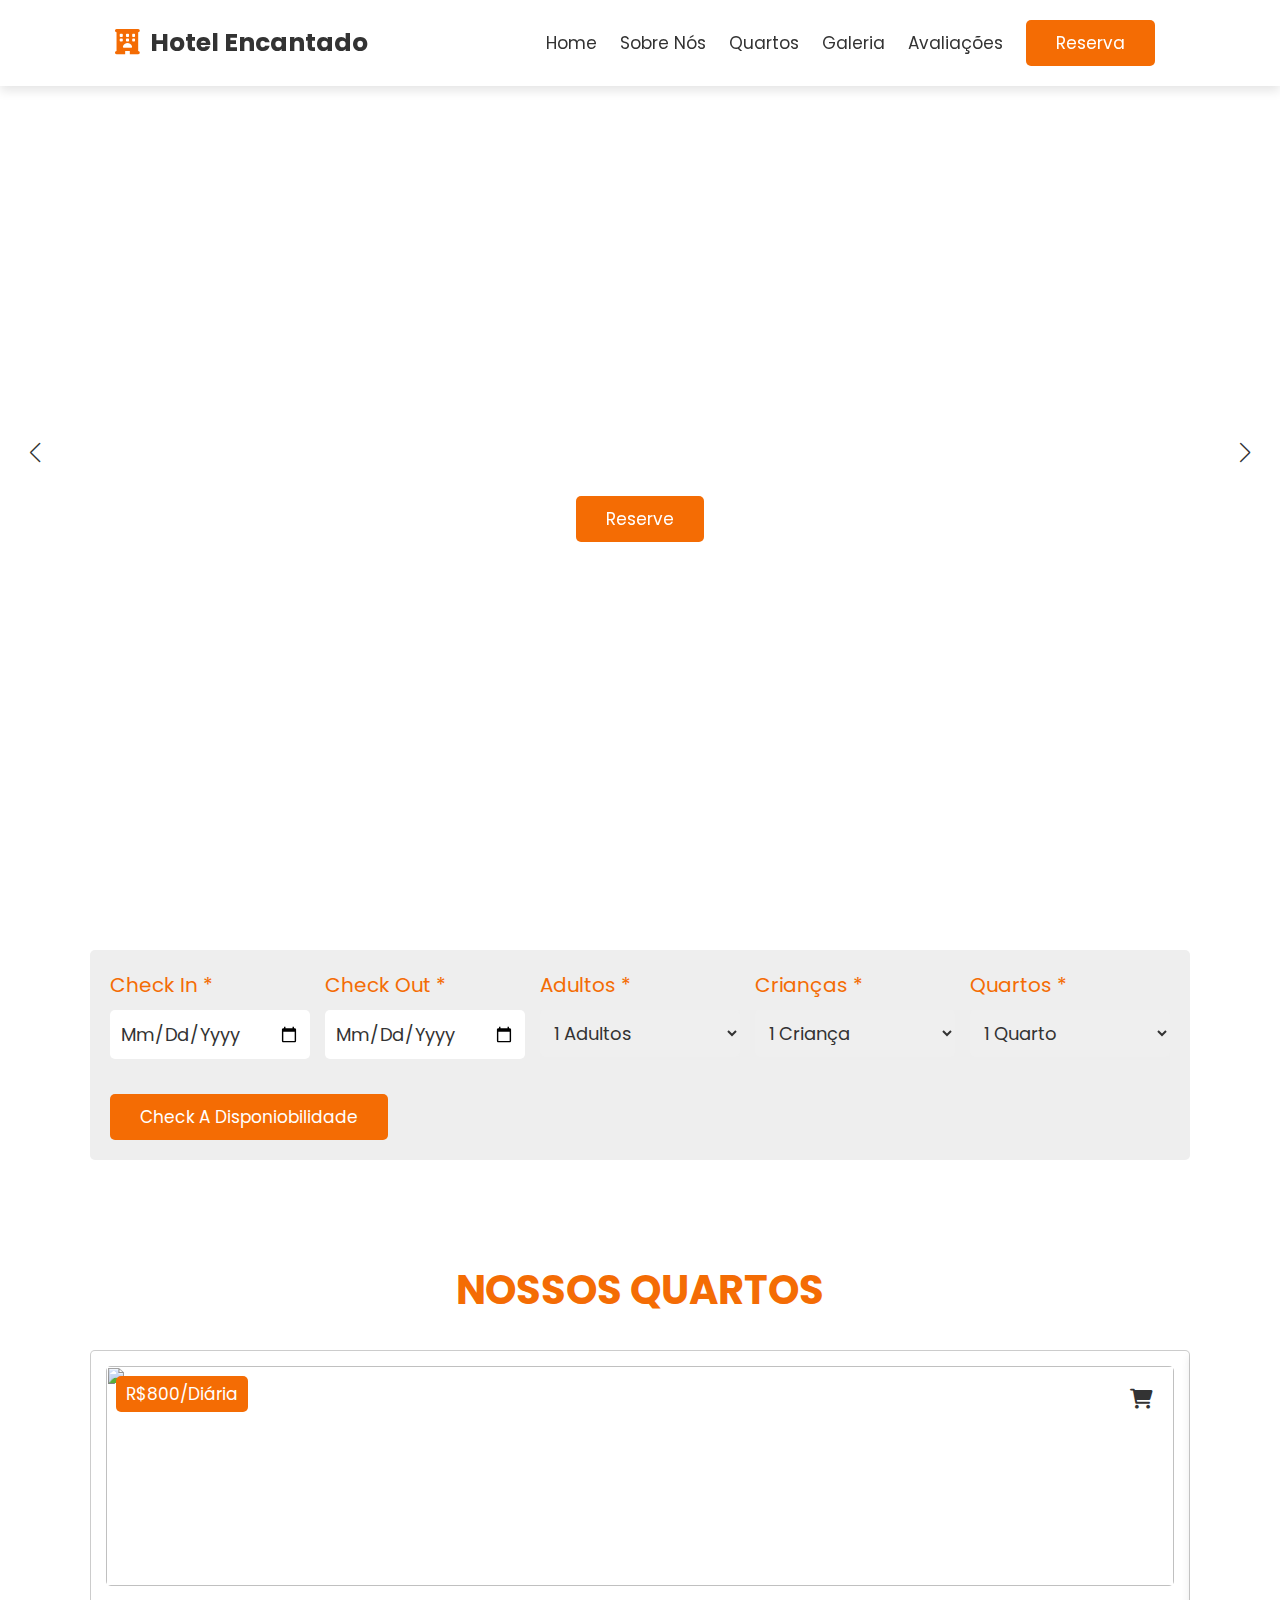
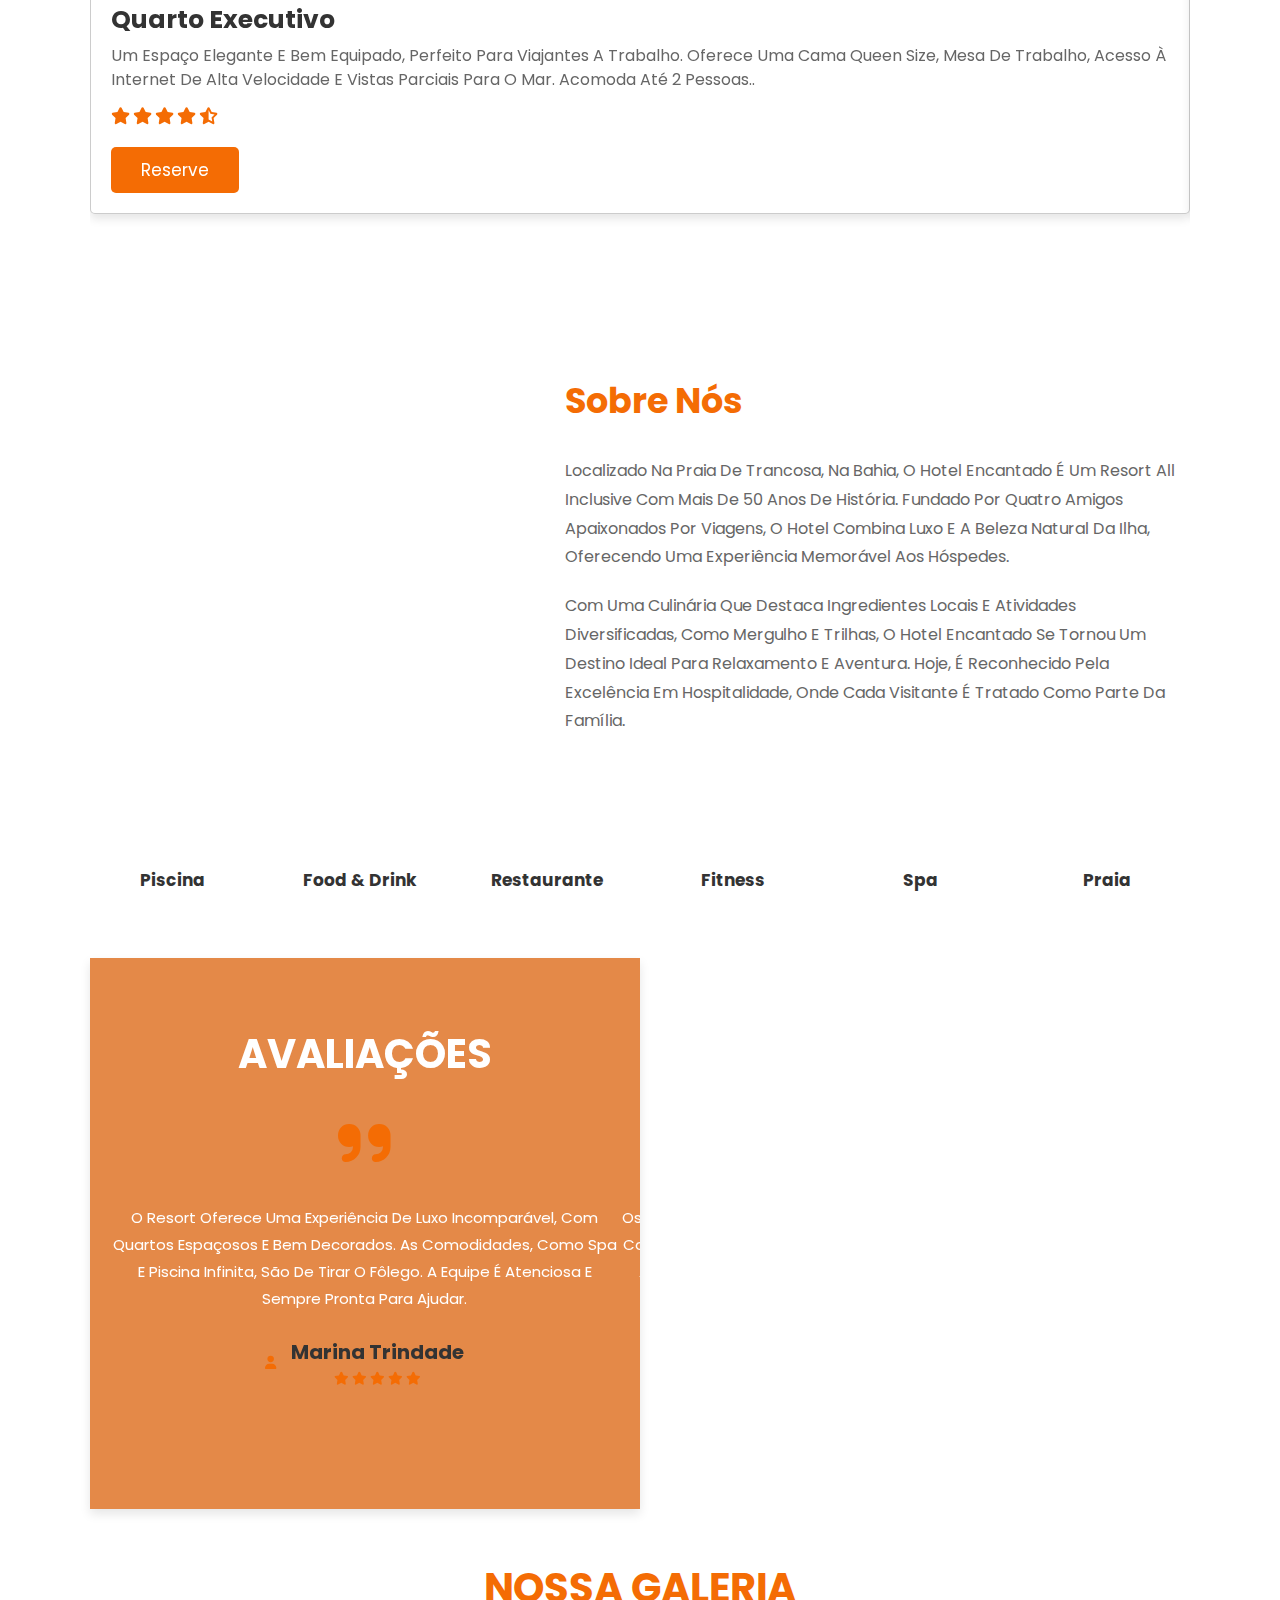
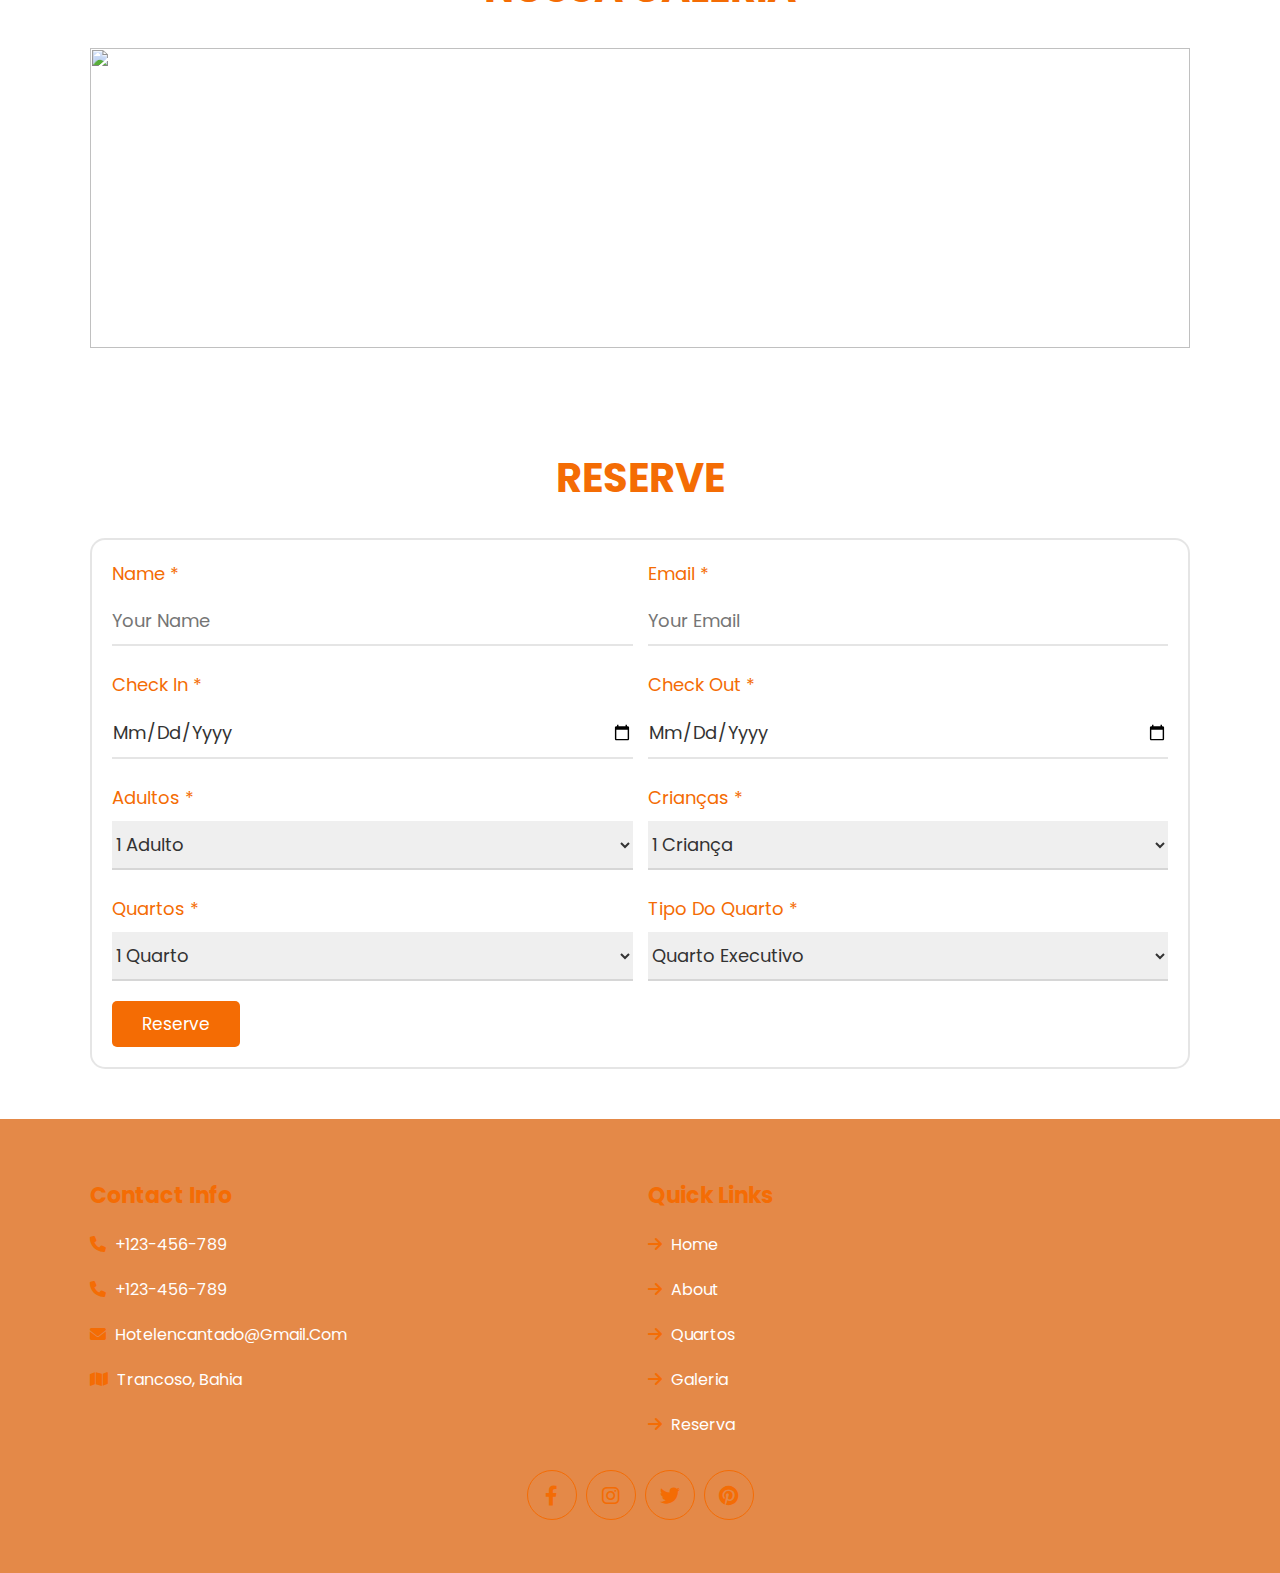
==== index.html @ bf39de19 "Add files via upload" ====
<!DOCTYPE html>
<html lang="en">
<head>
   <meta charset="UTF-8">
   <meta http-equiv="X-UA-Compatible" content="IE=edge">
   <meta name="viewport" content="width=device-width, initial-scale=1.0">
   <title>Hotel Website</title>
   <!-- font awesome cdn link  -->
   <link rel="stylesheet" href="https://cdnjs.cloudflare.com/ajax/libs/font-awesome/6.0.0/css/all.min.css">
   <!-- swiper js cdn link -->
   <link rel="stylesheet" href="https://cdn.jsdelivr.net/npm/swiper@9/swiper-bundle.min.css" />
    <!-- custom css link -->
   <link rel="stylesheet" href="style.css">
</head>
<body>

   <!-- header -->

   <header class="header">

      <a href="#" class="logo"> <i class="fas fa-hotel"></i> hotel Encantado </a>

      <nav class="navbar">
         <a href="#home">home</a>
         <a href="#about">sobre nós</a>
         <a href="#room">quartos</a>
         <a href="#gallery">galeria</a>
         <a href="#review">avaliações</a>
         <a href="#reservation" class="btn"> reserva</a>
      </nav>

      <div id="menu-btn" class="fas fa-bars"></div>

   </header>

   <!-- end -->

   <!-- home -->

   <section class="home" id="home">

      <div class="swiper home-slider">

         <div class="swiper-wrapper">

            <div class="swiper-slide slide" style="background: url(images/tropical.jpg) no-repeat;">
               <div class="content">
                  <h3>Onde os sonhos se tornam realidade</h3>
                  <a href="#" class="btn"> reserve</a>
               </div>
            </div>

            <div class="swiper-slide slide" style="background: url(images/tropiucal.jpg) no-repeat;">
               <div class="content">
                  <h3>Onde os sonhos se tornam realidade</h3>
                  <a href="#" class="btn"> reserve</a>
               </div>
            </div>

            <div class="swiper-slide slide" style="background: url(images/beach2.jpg) no-repeat;">
               <div class="content">
                  <h3>Onde os sonhos se tornam realidade</h3>
                  <a href="#" class="btn"> reserve</a>
               </div>
            </div>

            <div class="swiper-slide slide" style="background: url(images/beach1.jpg) no-repeat;">
               <div class="content">
                  <h3>Onde os sonhos se tornam realidade</h3>
                  <a href="#" class="btn"> reserve</a>
               </div>
            </div>

         </div>

         <div class="swiper-button-next"></div>
         <div class="swiper-button-prev"></div>

      </div>

   </section>

   <!-- end -->

   <!-- availability -->

   <section class="availability">

      <form action="">

         <div class="box">
            <p>check in <span>*</span></p>
            <input type="date" class="input">
         </div>

         <div class="box">
            <p>check out <span>*</span></p>
            <input type="date" class="input">
         </div>

         <div class="box">
            <p>adultos <span>*</span></p>
            <select name="adultos" id="" class="input">
               <option value="1">1 adultos</option>
               <option value="2">2 adultos</option>
               <option value="3">3 adultos</option>
               <option value="4">4 adultos</option>
               <option value="5">5 adultos</option>
               <option value="6">6 adultos</option>
            </select>
         </div>

         <div class="box">
            <p>crianças <span>*</span></p>
            <select name="crianças" id="" class="input">
               <option value="1">1 criança</option>
               <option value="2">2 crianças</option>
               <option value="3">3 crianças</option>
               <option value="4">4 crianças</option>
               <option value="5">5 crianças</option>
               <option value="6">6 crianças</option>
            </select>
         </div>

         <div class="box">
            <p>quartos <span>*</span></p>
            <select name="quartos" id="" class="input">
               <option value="1">1 quarto</option>
               <option value="2">2 quartos</option>
               <option value="3">3 quartos</option>
               <option value="4">4 quartos</option>
               <option value="5">5 quartos</option>
               <option value="6">6 quartos</option>
            </select>
         </div>

         <input type="submit" value="check a disponiobilidade" class="btn">

      </form>

   </section>

   <!-- end -->

   <!-- room -->

   <section class="room" id="quarto">

      <h1 class="heading">nossos quartos</h1>

      <div class="swiper room-slider">

         <div class="swiper-wrapper">

            <div class="swiper-slide slide">
               <div class="image">
                  <span class="price">R$800/diária</span>
                  <img src="images/executive.jpg" alt="">
                  <a href="#" class="fas fa-shopping-cart"></a>
               </div>
               <div class="content">
                  <h3>Quarto Executivo</h3>
                  <p>Um espaço elegante e bem equipado, perfeito para viajantes a trabalho. Oferece uma cama queen size, mesa de trabalho, acesso à internet de alta velocidade e vistas parciais para o mar. Acomoda até 2 pessoas..</p>
                  <div class="stars">
                     <i class="fas fa-star"></i>
                     <i class="fas fa-star"></i>
                     <i class="fas fa-star"></i>
                     <i class="fas fa-star"></i>
                     <i class="fas fa-star-half-alt"></i>
                  </div>
                  <a href="#" class="btn">reserve</a>
               </div>
            </div>

            <div class="swiper-slide slide">
               <div class="image">
                  <span class="price">R$3.500/diária</span>
                  <img src="images/exclusive.jfif" alt="">
                  <a href="#" class="fas fa-shopping-cart"></a>
               </div>
               <div class="content">
                  <h3>Bangalô na Praia</h3>
                  <p>Um bangalô privativo à beira-mar, com espaço interno amplo, varanda com rede e chuveiro ao ar livre. Perfeito para quem busca privacidade e conexão com a natureza. Acomoda até 4 pessoas.</p>
                  <div class="stars">
                     <i class="fas fa-star"></i>
                     <i class="fas fa-star"></i>
                     <i class="fas fa-star"></i>
                     <i class="fas fa-star"></i>
                     <i class="fas fa-star"></i>
                  </div>
                  <a href="#" class="btn">reserve</a>
               </div>
            </div>

            <div class="swiper-slide slide">
               <div class="image">
                  <span class="price">R$2.850/diária</span>
                  <img src="images/exclusive2.jfif" alt="">
                  <a href="#" class="fas fa-shopping-cart"></a>
               </div>
               <div class="content">
                  <h3>Quarto Luxo</h3>
                  <p>Uma experiência de alto padrão com uma cama king size, varanda privativa com vista panorâmica do mar e banheira de hidromassagem. Decoração sofisticada e amenities de primeira linha. Acomoda até 2 pessoas.</p>
                  <div class="stars">
                     <i class="fas fa-star"></i>
                     <i class="fas fa-star"></i>
                     <i class="fas fa-star"></i>
                     <i class="fas fa-star"></i>
                     <i class="fas fa-star"></i>
                  </div>
                  <a href="#" class="btn">reserve</a>
               </div>
            </div>

            <div class="swiper-slide slide">
               <div class="image">
                  <span class="price">R$1.800/diária</span>
                  <img src="images/home-slide4.jpg" alt="">
                  <a href="#" class="fas fa-shopping-cart"></a>
               </div>
               <div class="content">
                  <h3>Quarto Premium</h3>
                  <p> Este quarto espaçoso possui uma cama king size, varanda com rede e uma decoração que combina o conforto à elegância. Ideal para relaxar após um dia de praia, oferece acesso a áreas exclusivas do resort. Acomoda até 3 pessoas..</p>
                  <div class="stars">
                     <i class="fas fa-star"></i>
                     <i class="fas fa-star"></i>
                     <i class="fas fa-star"></i>
                     <i class="fas fa-star"></i>
                     <i class="fas fa-star-half-alt"></i>
                  </div>
                  <a href="#" class="btn">reserve</a>
               </div>
            </div>

            <div class="swiper-slide slide">
               <div class="image">
                  <span class="price">R$1000/diária</span>
                  <img src="images/room-2.jpg" alt="">
                  <a href="#" class="fas fa-shopping-cart"></a>
               </div>
               <div class="content">
                  <h3>Quarto Executivo Vista Mar</h3>
                  <p>Confortável e elegante, este quarto tem cama queen size e vistas deslumbrantes do oceano. Oferece mesa de trabalho e varanda para relaxar. Acomoda até 2 pessoas, ideal para lazer ou trabalho.</p>
                  <div class="stars">
                     <i class="fas fa-star"></i>
                     <i class="fas fa-star"></i>
                     <i class="fas fa-star"></i>
                     <i class="fas fa-star"></i>
                     <i class="fas fa-star-half-alt"></i>
                  </div>
                  <a href="#" class="btn">reserve</a>
               </div>
            </div>

            <div class="swiper-slide slide">
               <div class="image">
                  <span class="price">R$1.200/diária</span>
                  <img src="images/room-3.jpg" alt="">
                  <a href="#" class="fas fa-shopping-cart"></a>
               </div>
               <div class="content">
                  <h3>Quarto Família</h3>
                  <p>Ideal para famílias, este quarto conta com uma cama king size e um sofá-camas. Com decoração acolhedora e espaço extra, possui área para brincadeiras e um mini-frigorífico. Acomoda até 4 pessoas.</p>
                  <div class="stars">
                     <i class="fas fa-star"></i>
                     <i class="fas fa-star"></i>
                     <i class="fas fa-star"></i>
                     <i class="fas fa-star"></i>
                     <i class="fas fa-star-half-alt"></i>
                  </div>
                  <a href="#" class="btn">reserve</a>
               </div>
            </div>

         </div>

         <div class="swiper-pagination"></div>

      </div>

   </section>

   <!-- end -->
 <!-- about -->

   <section class="about" id="about">

      <div class="row">

         <div class="image">
            <img src="images/externo.jpg" alt="">
         </div>

         <div class="content">
            <h3>Sobre Nós</h3>
            <p>Localizado na Praia de Trancosa, na Bahia, o Hotel Encantado é um resort all inclusive com mais de 50 anos de história. Fundado por quatro amigos apaixonados por viagens, o hotel combina luxo e a beleza natural da ilha, oferecendo uma experiência memorável aos hóspedes.</p>
            <p>Com uma culinária que destaca ingredientes locais e atividades diversificadas, como mergulho e trilhas, o Hotel Encantado se tornou um destino ideal para relaxamento e aventura. Hoje, é reconhecido pela excelência em hospitalidade, onde cada visitante é tratado como parte da família.</p>
         </div>

      </div>

   </section>

   <!-- end -->
   <!-- services -->

   <section class="services">

      <div class="box-container">

         <div class="box">
            <img src="images/piscina.png" alt="">
            <h3>piscina</h3>
         </div>

         <div class="box">
            <img src="images/prato.png" alt="">
            <h3>food & drink</h3>
         </div>

         <div class="box">
            <img src="images/servindo-comida.png" alt="">
            <h3>restaurante</h3>
         </div>

         <div class="box">
            <img src="images/exercicio.png" alt="">
            <h3>fitness</h3>
         </div>

         <div class="box">
            <img src="images/massagem.png" alt="">
            <h3>spa</h3>
         </div>

         <div class="box">
            <img src="images/de-praia.png" alt="">
            <h3>praia</h3>
         </div>

      </div>

   </section>

   <!-- end -->

   <!-- review -->

   <section class="review" id="review">

      <div class="swiper review-slider">
         <div class="swiper-wrapper">

            <div class="swiper-slide slide">
               <h2 class="heading">Avaliações</h2>
               <i class="fas fa-quote-right"></i>
              <p>O resort oferece uma experiência de luxo incomparável, com quartos espaçosos e bem decorados. As comodidades, como spa e piscina infinita, são de tirar o fôlego. A equipe é atenciosa e sempre pronta para ajudar.</p>
               <div class="user">
                  <i class="fas fa-user"></i>
                  <div class="user-info">
                     <h3>Marina Trindade</h3>
                     <div class="stars">
                        <i class="fas fa-star"></i>
                        <i class="fas fa-star"></i>
                        <i class="fas fa-star"></i>
                        <i class="fas fa-star"></i>
                        <i class="fas fa-star"></i>
                     </div>
                  </div>
               </div>
            </div>

            <div class="swiper-slide slide">
               <h2 class="heading">Avaliações</h2>
               <i class="fas fa-quote-right"></i>
               <p>Os restaurantes do resort são de alta qualidade, com pratos que combinam sabores locais e internacionais. O serviço é impecável, e a experiência gastronômica à beira-mar é simplesmente divina.</p>
               <div class="user">
                  <i class="fas fa-user"></i>
                  <div class="user-info">
                     <h3>Carol Liberman</h3>
                     <div class="stars">
                        <i class="fas fa-star"></i>
                        <i class="fas fa-star"></i>
                        <i class="fas fa-star"></i>
                        <i class="fas fa-star"></i>
                        <i class="fas fa-star"></i>
                     </div>
                  </div>
               </div>
            </div>

            <div class="swiper-slide slide">
               <h2 class="heading">Avaliações</h2>
               <i class="fas fa-quote-right"></i>
               <p>O resort oferece uma variedade de atividades, desde esportes aquáticos até aulas de culinária. Embora a maioria das opções seja excelente, algumas podem estar sujeitas a disponibilidade. Ideal para famílias e casais.</p>
               <div class="user">
                  <i class="fas fa-user"></i>
                  <div class="user-info">
                     <h3>João Amorim</h3>
                     <div class="stars">
                        <i class="fas fa-star"></i>
                        <i class="fas fa-star"></i>
                        <i class="fas fa-star"></i>
                        <i class="fas fa-star"></i>
                        <i class="fas fa-star-half-alt"></i>
                     </div>
                  </div>
               </div>
            </div>

            <div class="swiper-slide slide">
               <h2 class="heading">Avaliações</h2>
               <i class="fas fa-quote-right"></i>
               <p>Situado em uma praia paradisíaca, o resort proporciona vistas deslumbrantes do pôr do sol. A proximidade com atrações turísticas torna a estadia ainda mais atraente.</p>
               <div class="user">
                  <i class="fas fa-user"></i>
                  <div class="user-info">
                     <h3>Leo Maximo</h3>
                     <div class="stars">
                        <i class="fas fa-star"></i>
                        <i class="fas fa-star"></i>
                        <i class="fas fa-star"></i>
                        <i class="fas fa-star"></i>
                        <i class="fas fa-star-half-alt"></i>
                     </div>
                  </div>
               </div>
            </div>

            <div class="swiper-slide slide">
               <h2 class="heading">Avaliações</h2>
               <i class="fas fa-quote-right"></i>
               <p>Embora seja um resort de luxo, os pacotes oferecidos são competitivos. Os serviços inclusos, como refeições e atividades, fazem valer a experiência, mas é bom reservar com antecedência para garantir as melhores tarifas.</p>               
               <div class="user">
                  <i class="fas fa-user"></i>
                  <div class="user-info">
                     <h3>Gabriel Melo</h3>
                     <div class="stars">
                        <i class="fas fa-star"></i>
                        <i class="fas fa-star"></i>
                        <i class="fas fa-star"></i>
                        <i class="fas fa-star"></i>
                        <i class="fas fa-star-half-alt"></i>
                     </div>
                  </div>
               </div>
            </div>

         </div>
         <div class="swiper-pagination"></div>
      </div>

   </section>

   <!-- end -->

   <section class="gallery" id="gallery">

      <h1 class="heading">nossa galeria</h1>

      <div class="swiper gallery-slider">

         <div class="swiper-wrapper">

            <div class="swiper-slide slide">
               <img src="images/jantar.jpg" alt="">
               <div class="icon">
                  <i class="fas fa-magnifying-glass-plus"></i>
               </div>
            </div>

            <div class="swiper-slide slide">
               <img src="images/steak-3766548_1280.jpg" alt="">
               <div class="icon">
                  <i class="fas fa-magnifying-glass-plus"></i>
               </div>
            </div>

            <div class="swiper-slide slide">
               <img src="images/casal.jfif" alt="">
               <div class="icon">
                  <i class="fas fa-magnifying-glass-plus"></i>
               </div>
            </div>

            <div class="swiper-slide slide">
               <img src="images/family.jpg" alt="">
               <div class="icon">
                  <i class="fas fa-magnifying-glass-plus"></i>
               </div>
            </div>

            <div class="swiper-slide slide">
               <img src="images/review (2).jpg" alt="">
               <div class="icon">
                  <i class="fas fa-magnifying-glass-plus"></i>
               </div>
            </div>

            <div class="swiper-slide slide">
               <img src="images/martini-glass-623438_1280.jpg" alt="">
               <div class="icon">
                  <i class="fas fa-magnifying-glass-plus"></i>
               </div>
            </div>

         </div>

      </div>

   </section>
   <!-- reservation -->

   <section class="reservation" id="reservation">

      <h1 class="heading">Reserve</h1>

      <form action="">

         <div class="container">

            <div class="box">
               <p>name <span>*</span></p>
               <input type="text" class="input" placeholder="Your Name">
            </div>

            <div class="box">
               <p>email <span>*</span></p>
               <input type="text" class="input" placeholder="Your Email">
            </div>

            <div class="box">
               <p>check in <span>*</span></p>
               <input type="date" class="input">
            </div>

            <div class="box">
               <p>check out <span>*</span></p>
               <input type="date" class="input">
            </div>

            <div class="box">
               <p>adultos <span>*</span></p>
               <select name="adultos" class="input">
                  <option value="1">1 adulto</option>
                  <option value="2">2 adultos</option>
                  <option value="3">3 adultos</option>
                  <option value="4">4 adultos</option>
                  <option value="5">5 adultos</option>
                  <option value="6">6 adultos</option>
               </select>
            </div>

            <div class="box">
               <p>crianças <span>*</span></p>
               <select name="crianças" class="input">
                  <option value="1">1 criança</option>
                  <option value="2">2 crianças</option>
                  <option value="3">3 crianças</option>
                  <option value="4">4 crianças</option>
                  <option value="5">5 crianças</option>
                  <option value="6">6 crianças</option>
               </select>
            </div>

            <div class="box">
               <p>quartos <span>*</span></p>
               <select name="quartos" class="input">
                  <option value="1">1 quarto</option>
                  <option value="2">2 quartos</option>
                  <option value="3">3 quartos</option>
                  <option value="4">4 quartos</option>
                  <option value="5">5 quartos</option>
                  <option value="6">6 quartos</option>
               </select>
            </div>

            <div class="box">
               <p>Tipo do Quarto <span>*</span></p>
               <select name="type" class="input">
                  <option value="1">quarto executivo</option>
                  <option value="2">quarto executivo vista mar</option>
                  <option value="3">quarto familia</option>
                  <option value="4">quarto premium</option>
                  <option value="5">quarto luxo</option>
                  <option value="6">bangâlo praiano</option>
               </select>
            </div>
   
         </div>

         <input type="submit" value="reserve" class="btn">

      </form>

   </section>

   <!-- end -->

   <!-- footer -->

   <section class="footer">

      <div class="box-container">

         <div class="box">
            <h3>contact info</h3>
            <a href="#"> <i class="fas fa-phone"></i> +123-456-789 </a>
            <a href="#"> <i class="fas fa-phone"></i> +123-456-789</a>
            <a href="#"> <i class="fas fa-envelope"></i> hotelencantado@gmail.com</a>
            <a href="#"> <i class="fas fa-map"></i> Trancoso, Bahia</a>
         </div>

         <div class="box">
            <h3>quick links</h3>
            <a href="#"> <i class="fas fa-arrow-right"></i> home</a>
            <a href="#"> <i class="fas fa-arrow-right"></i> about</a>
            <a href="#"> <i class="fas fa-arrow-right"></i> quartos</a>
            <a href="#"> <i class="fas fa-arrow-right"></i> galeria</a>
            <a href="#"> <i class="fas fa-arrow-right"></i> reserva</a>
         </div>
      </div>

      <div class="share">
         <a href="#" class="fab fa-facebook-f"></a>
         <a href="#" class="fab fa-instagram"></a>
         <a href="#" class="fab fa-twitter"></a>
         <a href="#" class="fab fa-pinterest"></a>
      </div>


   </section>

   <!-- end -->


















   <script src="https://cdn.jsdelivr.net/npm/swiper@9/swiper-bundle.min.js"></script>

   <script src="script.js"></script>

</body>
</html>
---- style.css ----
@import url('https://fonts.googleapis.com/css2?family=Poppins:wght@100;200;300;400;500;600&display=swap');

:root{
    --primary:#f46c04;
    --secondary:#e48948;
    --black:#333;
    --white:#fff;
    --box-shadow: 0 .5rem 1rem rgba(0, 0, 0, 0.1);
}

*{
    font-family: 'Poppins', sans-serif;
    margin: 0; padding: 0;
    box-sizing: border-box;
    outline: none; border: none;
    text-decoration: none;
    text-transform: capitalize;
    transition: .2s linear;
}

html{
    font-size: 62.5%;
    overflow-x: hidden;
    scroll-padding-top: 9rem;
    scroll-behavior: smooth;
}

html::-webkit-scrollbar{
    width: .8rem;
}

html::-webkit-scrollbar-track{
    background: transparent;
}

html::-webkit-scrollbar-thumb{
    background: var(--primary);
    border-radius: .5rem;
}

section{
    padding: 5rem 7%;
}

.heading{
    font-size: 4rem;
    color: var(--primary);
    text-align: center;
    text-transform: uppercase;
    font-weight: bolder;
    margin-bottom: 3rem;
}

.btn{
    display: inline-block;
    margin-top: 1rem;
    padding: 1rem 3rem;
    background: var(--primary);
    border-radius: .5rem;
    color: var(--white);
    font-size: 1.7rem;
    cursor: pointer;
}

.btn:hover{
    background: var(--secondary);
}

/* header */

.header{
    position: fixed;
    top: 0; left: 0; right: 0;
    z-index: 1000;
    background: var(--white);
    box-shadow: var(--box-shadow);
    display: flex;
    align-items: center;
    justify-content: space-between;
    padding: 2rem 9%;
}

.header .logo{
    font-size: 2.5rem;
    font-weight: bolder;
    color: var(--black);
}

.header .logo i{
    color: var(--primary);
    padding-right: .5rem;
}

.header .navbar a{
    font-size: 1.7rem;
    color: var(--black);
    margin: 0 1rem;
}

.header .navbar a:hover{
    color: var(--primary);
}

.header .navbar .btn{
    margin-top: 0;
    color: var(--white);
}

.header .navbar .btn:hover{
    color: var(--white);
}

#menu-btn{
    display: none;
    font-size: 2.5rem;
    margin-left: 1.7rem;
    cursor: pointer;
    color: var(--black);
}

#menu-btn:hover{
    color: var(--primary);
}

/* end */

/* home */

.home{
    padding: 0;
}

.home .slide{
    min-height: 100vh;
    background-size: cover !important;
    background-position: center !important;
    display: flex;
    align-items: center;
    justify-content: center;
    z-index: -1;
}

.home .slide .content{
    width: 80rem;
    text-align: center;
}

.home .slide .content h3{
    font-size: 4rem;
    text-transform: uppercase;
    color: var(--white);
    line-height: 1.1;
    padding: 2rem 0;
}

.swiper-button-next,
.swiper-button-prev{
    height: 5rem;
    width: 5rem;
    line-height: 5rem;
    background: var(--white);
    color: var(--black);
}

.swiper-button-next:hover,
.swiper-button-prev:hover{
    background: var(--primary);
    color: var(--white);
}

.swiper-button-next::after,
.swiper-button-prev::after{
    font-size: 2rem;
}

/* end */

/* availability */

.availability form{
    display: flex;
    flex-wrap: wrap;
    gap: 1.5rem;
    background: #eee;
    padding: 2rem;
    border-radius: .5rem;
}

.availability form .box{
    flex: 1 1 20rem;
}

.availability form .box p{
    font-size: 2rem;
    color: var(--primary);
}

.availability form .box .input{
    width: 100%;
    padding: 1rem;
    font-size: 1.8rem;
    color: var(--black);
    margin: 1rem 0;
    border-radius: .5rem;
}

/* end */

/* about */

.about .row{
    display: flex;
    flex-wrap: wrap;
    align-items: center;
    gap: 6rem;
}

.about .row .image{
    flex: 1 1 30rem;
}

.about .row .image img{
    width: 100%;
}

.about .row .content{
    flex: 1 1 51rem;
}

.about .row .content h3{
    font-size: 3.5rem;
    color: var(--primary);
    padding: 2rem 0;
}

.about .row .content p{
    font-size: 1.6rem;
    color: #666;
    padding: 1rem 0;
    line-height: 1.8;
}

/* end */

/* rooms */

.room .slide{
    background: var(--white);
    border: .1rem solid rgba(0, 0, 0, 0.2);
    border-radius: .5rem;
    box-shadow: var(--box-shadow);
    margin-bottom: 4rem;
}

.room .slide .image{
    height: 25rem;
    width: 100%;
    padding: 1.5rem;
    overflow: hidden;
    position: relative;
}

.room .slide .image img{
    width: 100%;
    height: 100%;
    border-radius: .5rem;
    object-fit: cover;
}

.room .slide .image .price{
    position: absolute;
    top: 2.5rem; left: 2.5rem;
    background: var(--primary);
    color: var(--white);
    font-size: 1.7rem;
    padding: .5rem 1rem;
    border-radius: .5rem;

}

.room .slide .image .fa-shopping-cart{
    position: absolute;
    top: 2.5rem; right: 2.5rem;
    height: 4.5rem;
    width: 4.5rem;
    line-height: 4.5rem;
    text-align: center;
    font-size: 2rem;
    background: var(--white);
    color: var(--black);
    border-radius: 50%;
}

.room .slide .image .fa-shopping-cart:hover{
    background: var(--secondary);
    color: var(--white);
}

.room .slide .content{
    padding: 2rem;
    padding-top: 0;
}

.room .slide .content h3{
    font-size: 2.5rem;
    color: var(--black);
}

.room .slide .content p{
    font-size: 1.6rem;
    color: #666;
    padding: .5rem 0;
    line-height: 1.5;
}

.room .slide .content .stars{
    padding: 1rem 0;
}

.room .slide .content .stars i{
    font-size: 1.7rem;
    color: var(--primary);
}

/* end */

/* services */

.services .box-container{
    display: grid;
    grid-template-columns: repeat(auto-fit, minmax(16rem,1fr));
    gap: 2rem;
}

.services .box-container .box{
    text-align: center;
}

.services .box-container .box img{
    height: 10rem;
    margin-bottom: .7rem;
}

.services .box-container .box h3{
    font-size: 1.7rem;
    color: var(--black);
    padding: .5rem 0;
}

/* end */

/* gallery */

.gallery .slide{
    height: 30rem;
    position: relative;
    overflow: hidden;
}

.gallery .slide img{
    height: 100%;
    width: 100%;
    object-fit: cover;
}

.gallery .slide .icon{
    display: none;
    align-items: center;
    justify-content: center;
    position: absolute;
    top: 0; left: 0;
    z-index: 10;
    height: 100%;
    width: 100%;
    background: rgba(0, 0, 0, 0.5);
}

.gallery .slide .icon i{
    font-size: 6rem;
    color: var(--white);
}

.gallery .slide:hover .icon{
    display: flex;
}

/* end */

/* review */

.review{
    background-image: url("images/review\ \(2\).jpg");
    background-repeat: no-repeat;
    background-size: cover;
    width: 100%;
    height: 48rem;
    position: relative;
    margin: 4rem 0;
}

.review .review-slider{
    background: var(--secondary);
    padding: 2rem;
    width: 50%;
    height: 145%;
    margin-top: -8rem;
    margin-right: 60rem;
    padding-top: 6%;
    color: var(--white);
    box-shadow: var(--box-shadow);
}

.review .slide{
    text-align: center;
}

.review .slide .heading{
    color: var(--white);
}

.review .slide i{
    font-size: 6rem;
    color: var(--primary);
}

.review .slide p{
    padding-bottom: 1.5rem;
    padding-top: 3rem;
    font-size: 1.5rem;
    line-height: 1.8;
    color: var(--white);
}

.review .slide .user{
    display: flex;
    gap: 1.5rem;
    align-items: center;
    justify-content: center;
    padding: 1rem 0;
    border-radius: .5rem;
}


.review .slide .user img{
    height: 7rem;
    width: 7rem;
    border-radius: 15%;
    object-fit: cover;
}

.review .slide .user h3{
    font-size: 2rem;
    color: var(--black);
    padding-bottom: .5rem;
}

.review .slide .user i{
    font-size: 1.3rem;
    color: var(--primary);
}

/* end */

/* faq */

.faqs .row{
    display: flex;
    flex-wrap: wrap;
    gap: 2rem;
    align-items: center;
}

.faqs .row .image{
    flex: 1 1 40rem;
}

.faqs .row .image img{
    width: 100%;
}

.faqs .row .content{
    flex: 1 1 40rem;
}

.faqs .row .content .box{
    margin-top: 2rem;
}

.faqs .row .content .box h3{
    font-size: 2rem;
    color: var(--primary);
    padding: 1.5rem;
    cursor: pointer;
}

.faqs .row .content .box p{
    font-size: 1.6rem;
    padding: 1.5rem 2rem;
    line-height: 2;
    color: var(--secondary);
    box-shadow: var(--box-shadow);
    display: none;
}

.faqs .row .content .box.active p{
    display: inline-block;
}

/* end */

/* reservation */

.reservation form{
    padding: 2rem;
    border: .2rem solid rgba(0, 0, 0, 0.1);
    border-radius: 1.5rem;
}

.reservation form .container{
    display: flex;
    flex-wrap: wrap;
    gap: 1.5rem;
}

.reservation form .container .box{
    flex: 1 1 40rem;
}

.reservation form .container .box p{
    font-size: 1.8rem;
    color: var(--primary);
}

.reservation form .container .box .input{
    font-size: 1.8rem;
    width: 100%;
    padding: 1rem 0;
    margin: 1rem 0;
    border-bottom: .2rem solid rgba(0, 0, 0, 0.1);
    color: var(--black);
}

/* end */

/* footer */

.footer{
    background: var(--secondary);
}

.footer .box-container{
    display: grid;
    grid-template-columns: repeat(auto-fit, minmax(25rem, 1fr));
    gap: 1.5rem;
}

.footer .box-container .box h3{
    font-size: 2.2rem;
    padding: 1rem 0;
    color: var(--primary);
}

.footer .box-container .box a{
    font-size: 1.6rem;
    display: block;
    color: var(--white);
    padding: 1rem 0;
}

.footer .box-container .box a i{
    color: var(--primary);
    padding-right: .5rem;
}

.footer .box-container .box a:hover{
    color: var(--primary);
}

.footer .share{
    padding-top: 2rem;
    text-align: center;
}

.footer .share a{
    color: var(--primary);
    font-size: 2rem;
    width: 5rem;
    height: 5rem;
    line-height: 5rem;
    border-radius: 50%;
    border: .1rem solid var(--primary);
    margin: .3rem;
}

.footer .share a:hover{
    color: var(--white);
    background: var(--primary);
    transform: rotate(360deg);
}

.footer .credit{
    font-size: 2rem;
    text-align: center;
    margin-top: 2.5rem;
    padding-top: 2rem;
    border-top: .1rem solid rgba(0, 0, 0, 0.3);
    color: var(--white);
}

.footer .credit span{
    color: var(--primary);
}

/* end */

















/* media queries */

@media (max-width:991px){

    html{
        font-size: 55%;
    }

    .header{
        padding: 2rem 3rem;
    }

}

@media (max-width: 768px){

    #menu-btn{
        display: inline-block;
    }

    .header .navbar{
        position: absolute;
        top: 110%; right: -110%;
        width: 30rem;
        box-shadow: var(--box-shadow);
        background: var(--white);
        border-radius: .5rem;
    }

    .header .navbar.active{
        right: 2rem;
        transition: .4s linear;
    }

    .header .navbar a{
        font-size: 2rem;
        margin: 2rem 2.5rem;
        display: block;
    }

    .home .slide .content{
        width: 50rem;
    }

    .review .review-slider{
        width: 100%;
        padding: 1rem;
        padding-top: 15%;
    }

}

@media (max-width: 450px){

    html{
        font-size: 50%;
    }

    .home .slide .content{
        width: 30rem;
    }

    .home .slide .content h3{
        font-size: 3rem;
    }

}
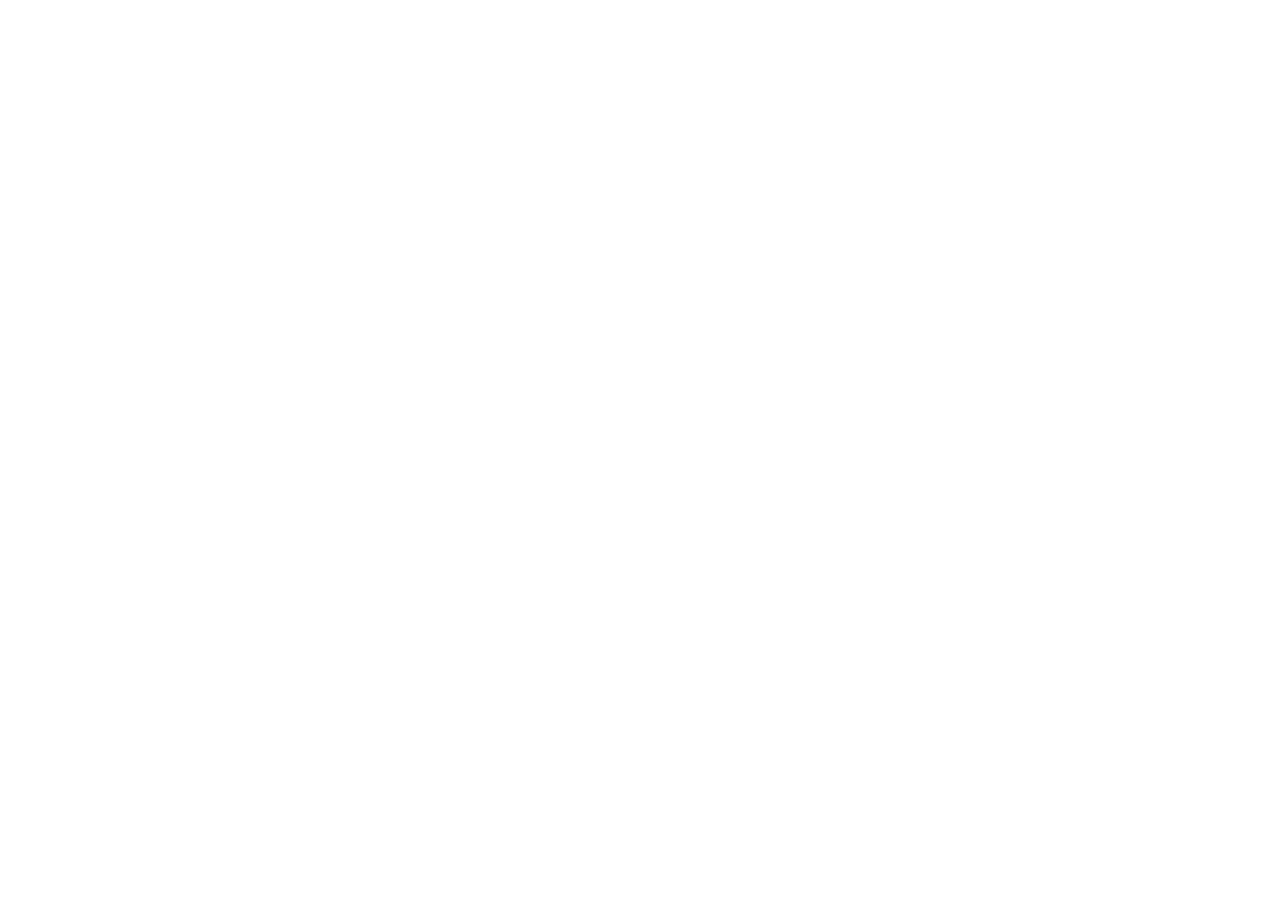
==== commit 006f5970: "Update index.html" ====
--- a/index.html
+++ b/index.html
@@ -5,16 +5,16 @@
    <meta http-equiv="X-UA-Compatible" content="IE=edge">
    <meta name="viewport" content="width=device-width, initial-scale=1.0">
    <title>Hotel Website</title>
-   <!-- font awesome cdn link  -->
+ 
    <link rel="stylesheet" href="https://cdnjs.cloudflare.com/ajax/libs/font-awesome/6.0.0/css/all.min.css">
-   <!-- swiper js cdn link -->
+ 
    <link rel="stylesheet" href="https://cdn.jsdelivr.net/npm/swiper@9/swiper-bundle.min.css" />
-    <!-- custom css link -->
+
    <link rel="stylesheet" href="style.css">
 </head>
 <body>
 
-   <!-- header -->
+
 
    <header class="header">
 
@@ -31,11 +31,8 @@
 
       <div id="menu-btn" class="fas fa-bars"></div>
 
-   </header>
-
-   <!-- end -->
-
-   <!-- home -->
+
+
 
    <section class="home" id="home">
 
@@ -79,10 +76,6 @@
       </div>
 
    </section>
-
-   <!-- end -->
-
-   <!-- availability -->
 
    <section class="availability">
 
@@ -140,10 +133,6 @@
 
    </section>
 
-   <!-- end -->
-
-   <!-- room -->
-
    <section class="room" id="quarto">
 
       <h1 class="heading">nossos quartos</h1>
@@ -280,9 +269,6 @@
 
    </section>
 
-   <!-- end -->
- <!-- about -->
-
    <section class="about" id="about">
 
       <div class="row">
@@ -301,9 +287,6 @@
 
    </section>
 
-   <!-- end -->
-   <!-- services -->
-
    <section class="services">
 
       <div class="box-container">
@@ -342,9 +325,6 @@
 
    </section>
 
-   <!-- end -->
-
-   <!-- review -->
 
    <section class="review" id="review">
 
@@ -452,7 +432,7 @@
 
    </section>
 
-   <!-- end -->
+
 
    <section class="gallery" id="gallery">
 
@@ -509,7 +489,7 @@
       </div>
 
    </section>
-   <!-- reservation -->
+  
 
    <section class="reservation" id="reservation">
 
@@ -595,10 +575,6 @@
 
    </section>
 
-   <!-- end -->
-
-   <!-- footer -->
-
    <section class="footer">
 
       <div class="box-container">
@@ -631,28 +607,9 @@
 
    </section>
 
-   <!-- end -->
-
-
-
-
-
-
-
-
-
-
-
-
-
-
-
-
-
-
    <script src="https://cdn.jsdelivr.net/npm/swiper@9/swiper-bundle.min.js"></script>
 
    <script src="script.js"></script>
 
 </body>
-</html>+</html>
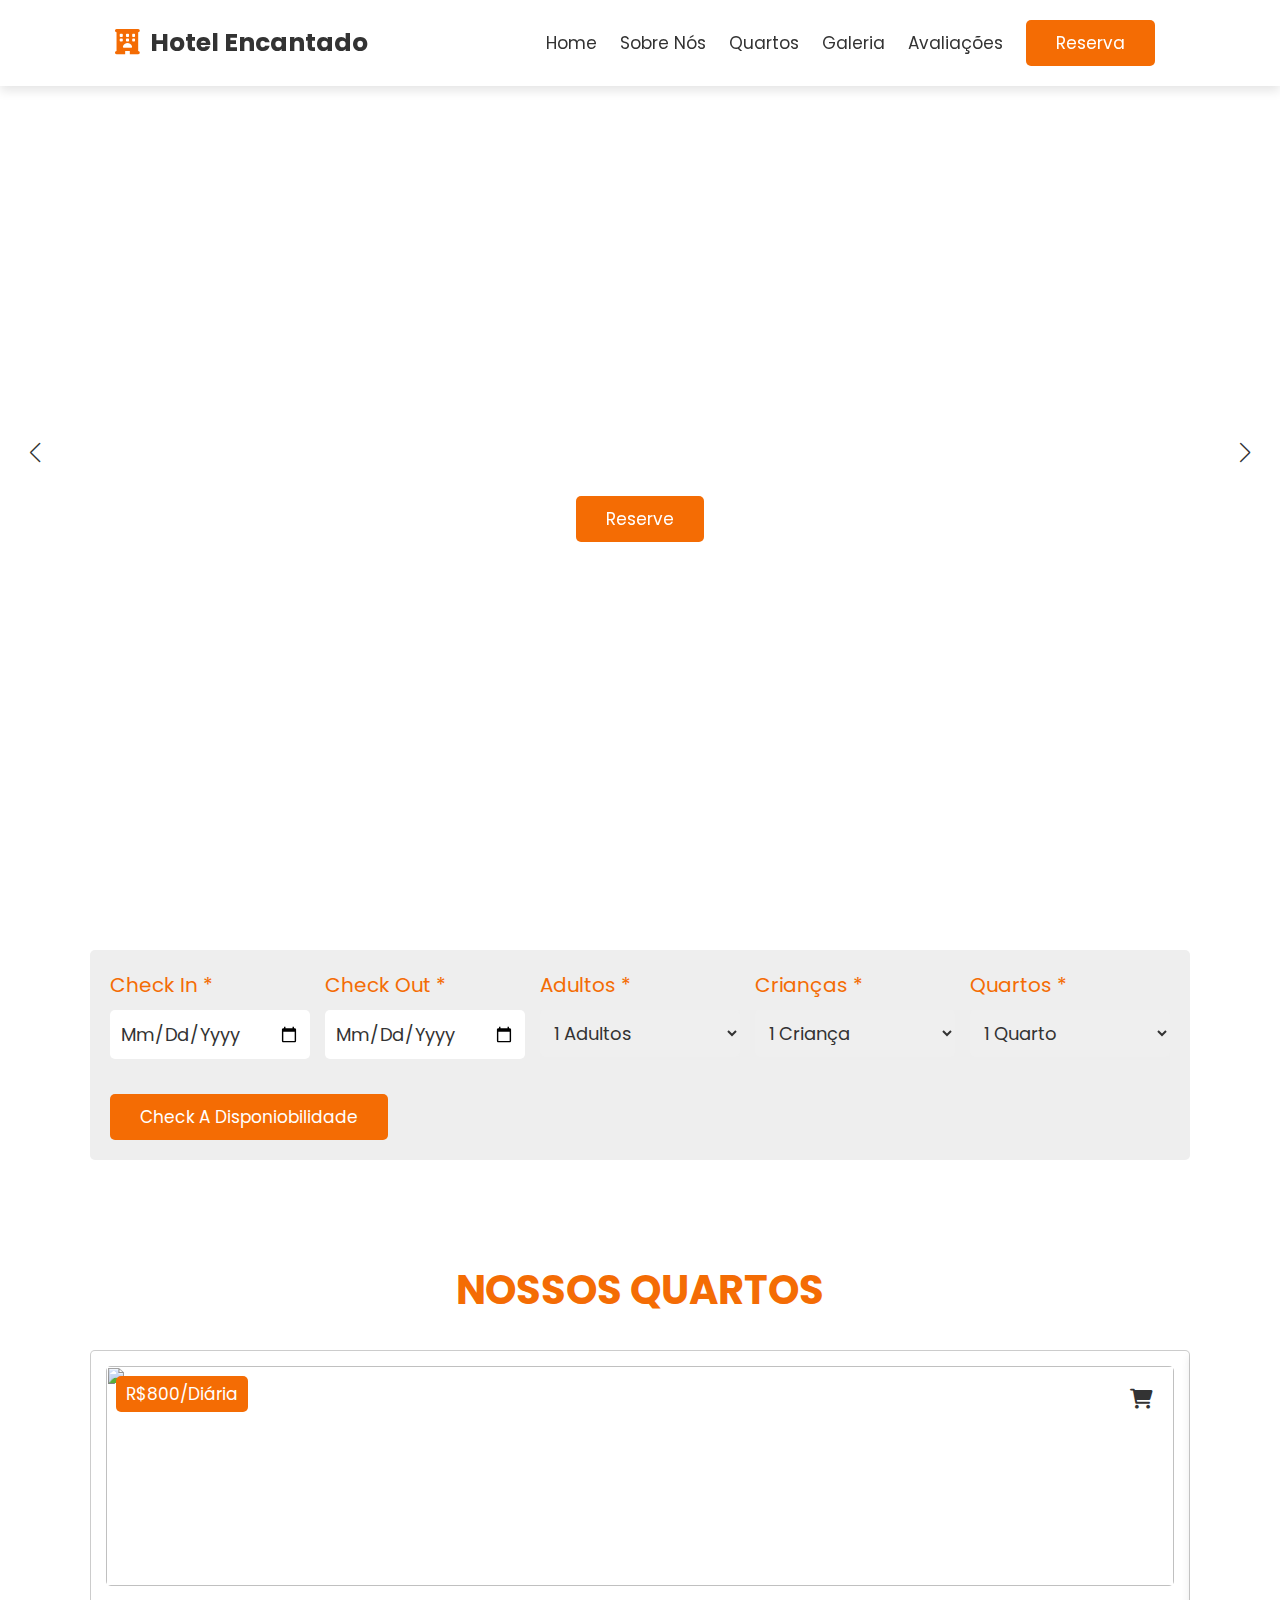
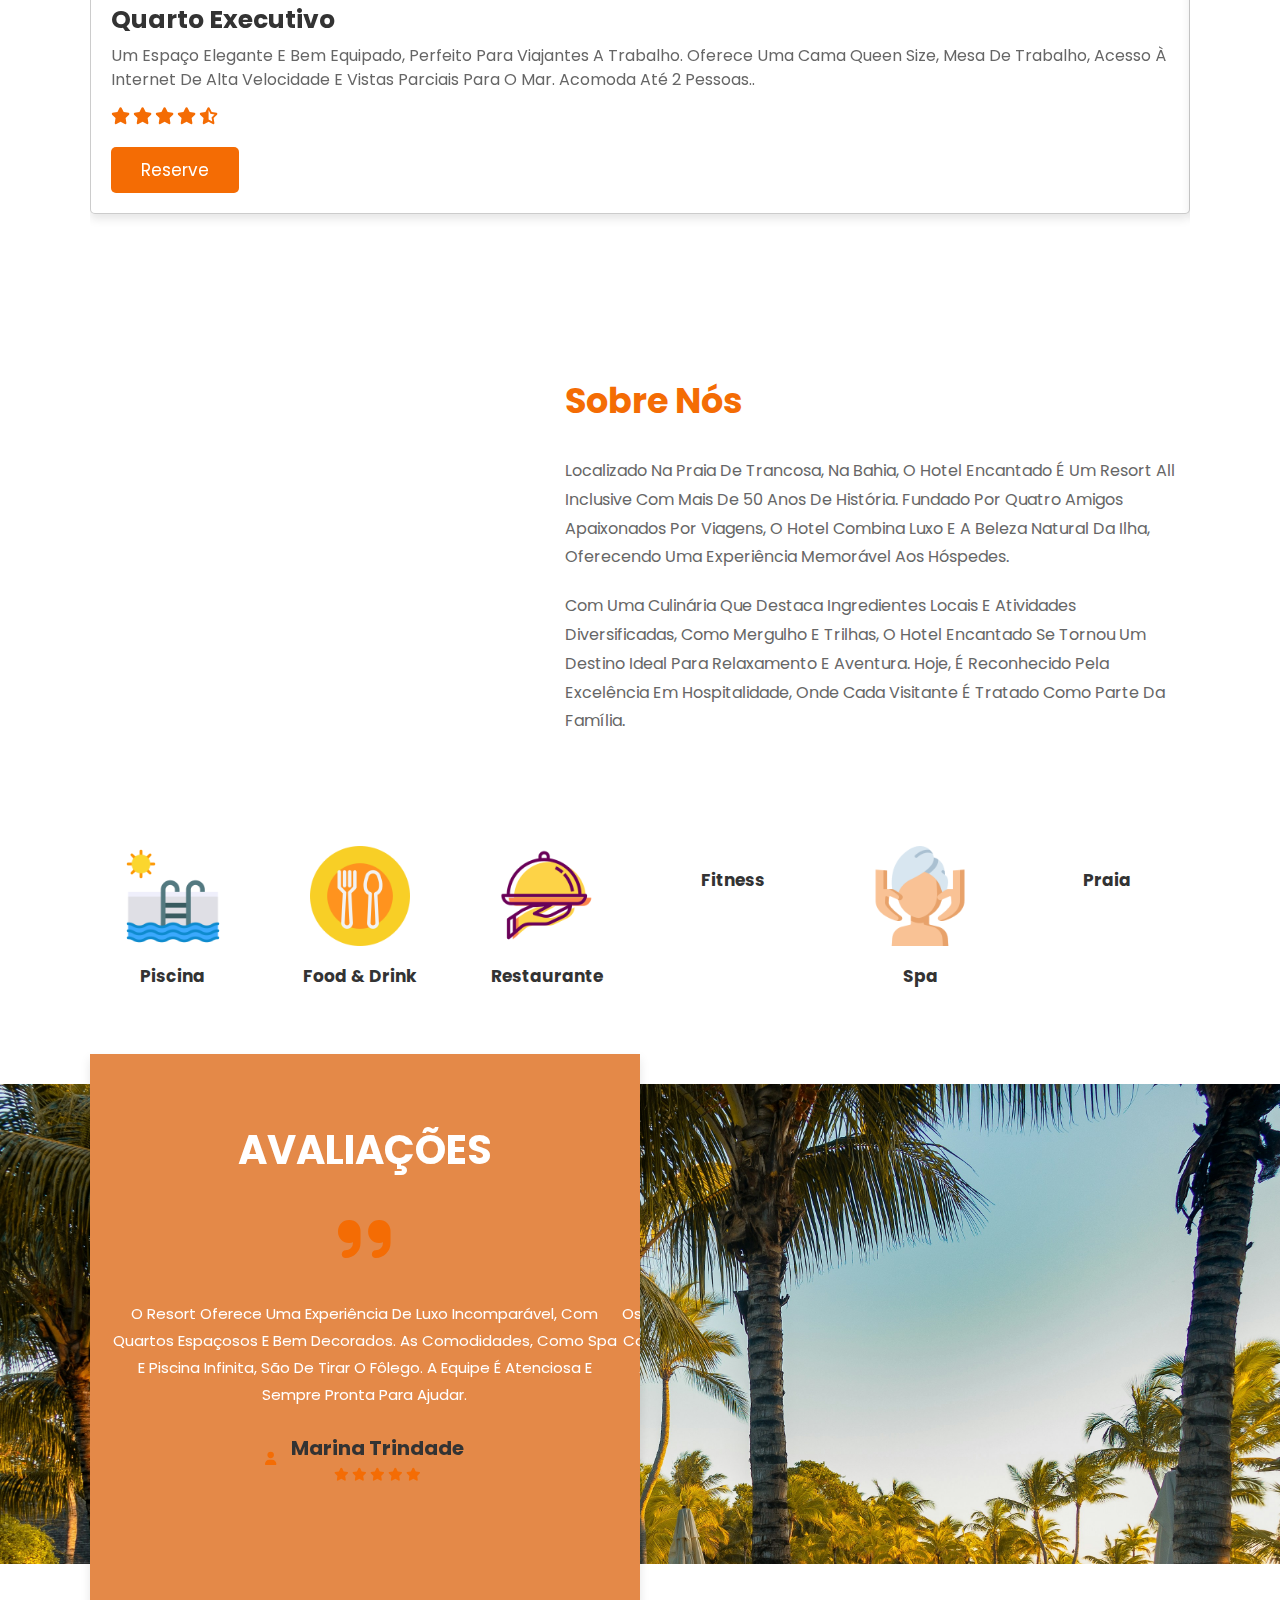
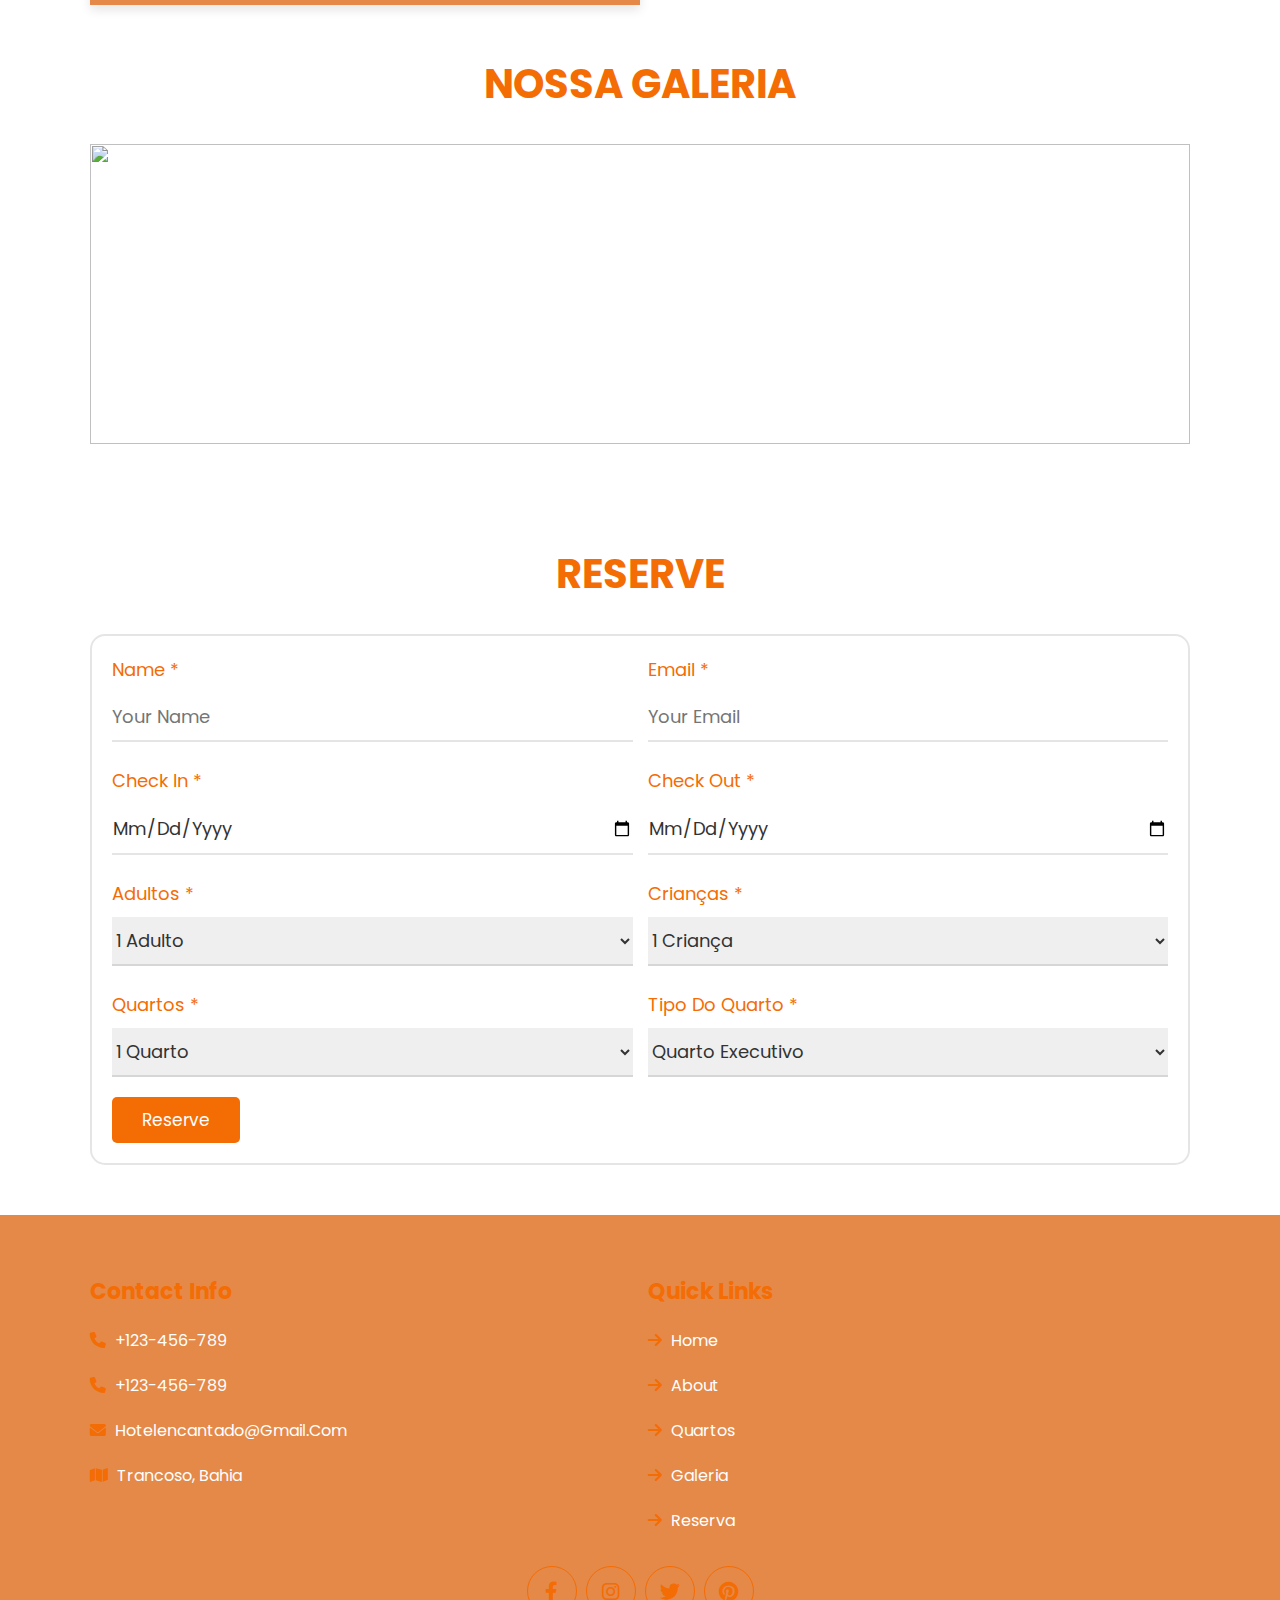
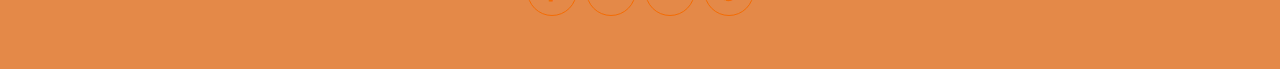
==== commit aee1985f: "Update index.html" ====
--- a/index.html
+++ b/index.html
@@ -5,16 +5,16 @@
    <meta http-equiv="X-UA-Compatible" content="IE=edge">
    <meta name="viewport" content="width=device-width, initial-scale=1.0">
    <title>Hotel Website</title>
- 
+   <!-- font awesome cdn link  -->
    <link rel="stylesheet" href="https://cdnjs.cloudflare.com/ajax/libs/font-awesome/6.0.0/css/all.min.css">
- 
+   <!-- swiper js cdn link -->
    <link rel="stylesheet" href="https://cdn.jsdelivr.net/npm/swiper@9/swiper-bundle.min.css" />
-
+    <!-- custom css link -->
    <link rel="stylesheet" href="style.css">
 </head>
 <body>
 
-
+   <!-- header -->
 
    <header class="header">
 
@@ -31,8 +31,11 @@
 
       <div id="menu-btn" class="fas fa-bars"></div>
 
-
-
+   </header>
+
+   <!-- end -->
+
+   <!-- home -->
 
    <section class="home" id="home">
 
@@ -76,6 +79,10 @@
       </div>
 
    </section>
+
+   <!-- end -->
+
+   <!-- availability -->
 
    <section class="availability">
 
@@ -133,6 +140,10 @@
 
    </section>
 
+   <!-- end -->
+
+   <!-- room -->
+
    <section class="room" id="quarto">
 
       <h1 class="heading">nossos quartos</h1>
@@ -269,6 +280,9 @@
 
    </section>
 
+   <!-- end -->
+ <!-- about -->
+
    <section class="about" id="about">
 
       <div class="row">
@@ -287,6 +301,9 @@
 
    </section>
 
+   <!-- end -->
+   <!-- services -->
+
    <section class="services">
 
       <div class="box-container">
@@ -325,6 +342,9 @@
 
    </section>
 
+   <!-- end -->
+
+   <!-- review -->
 
    <section class="review" id="review">
 
@@ -432,7 +452,7 @@
 
    </section>
 
-
+   <!-- end -->
 
    <section class="gallery" id="gallery">
 
@@ -489,7 +509,7 @@
       </div>
 
    </section>
-  
+   <!-- reservation -->
 
    <section class="reservation" id="reservation">
 
@@ -575,6 +595,10 @@
 
    </section>
 
+   <!-- end -->
+
+   <!-- footer -->
+
    <section class="footer">
 
       <div class="box-container">
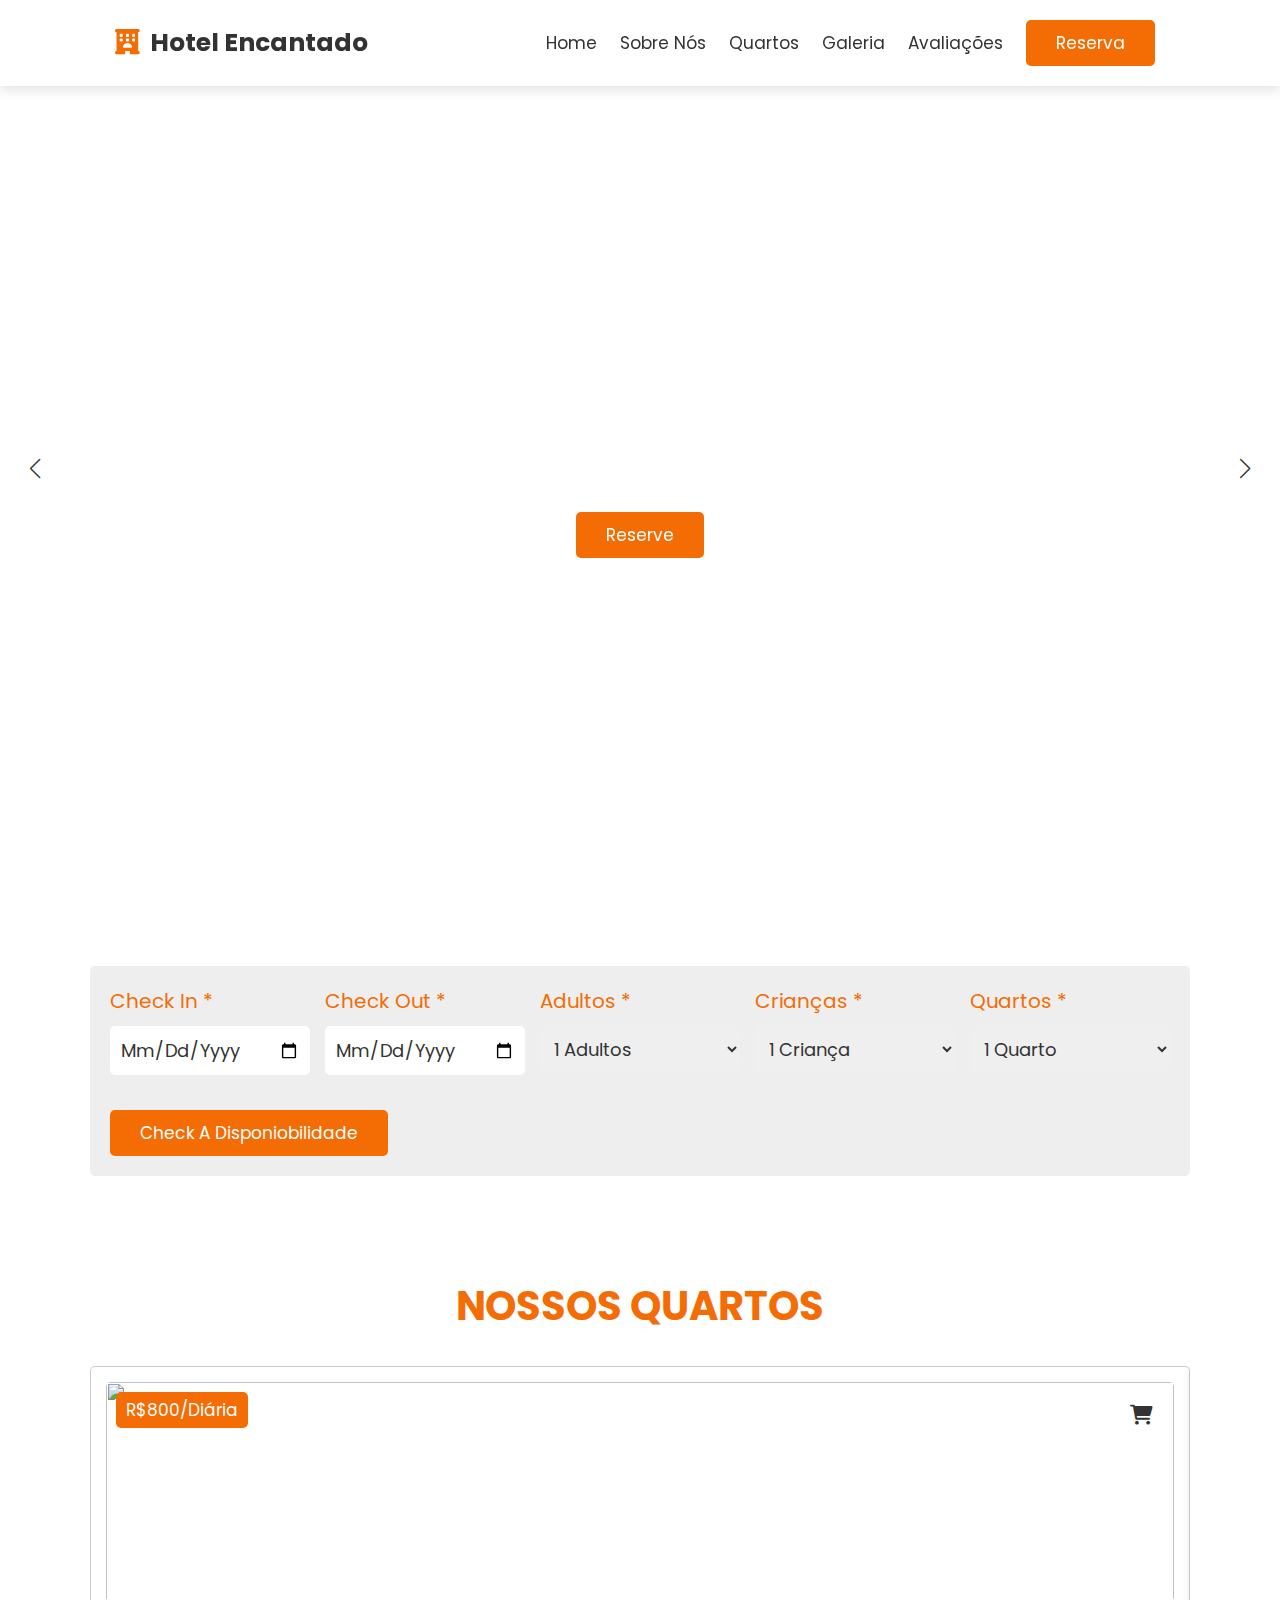
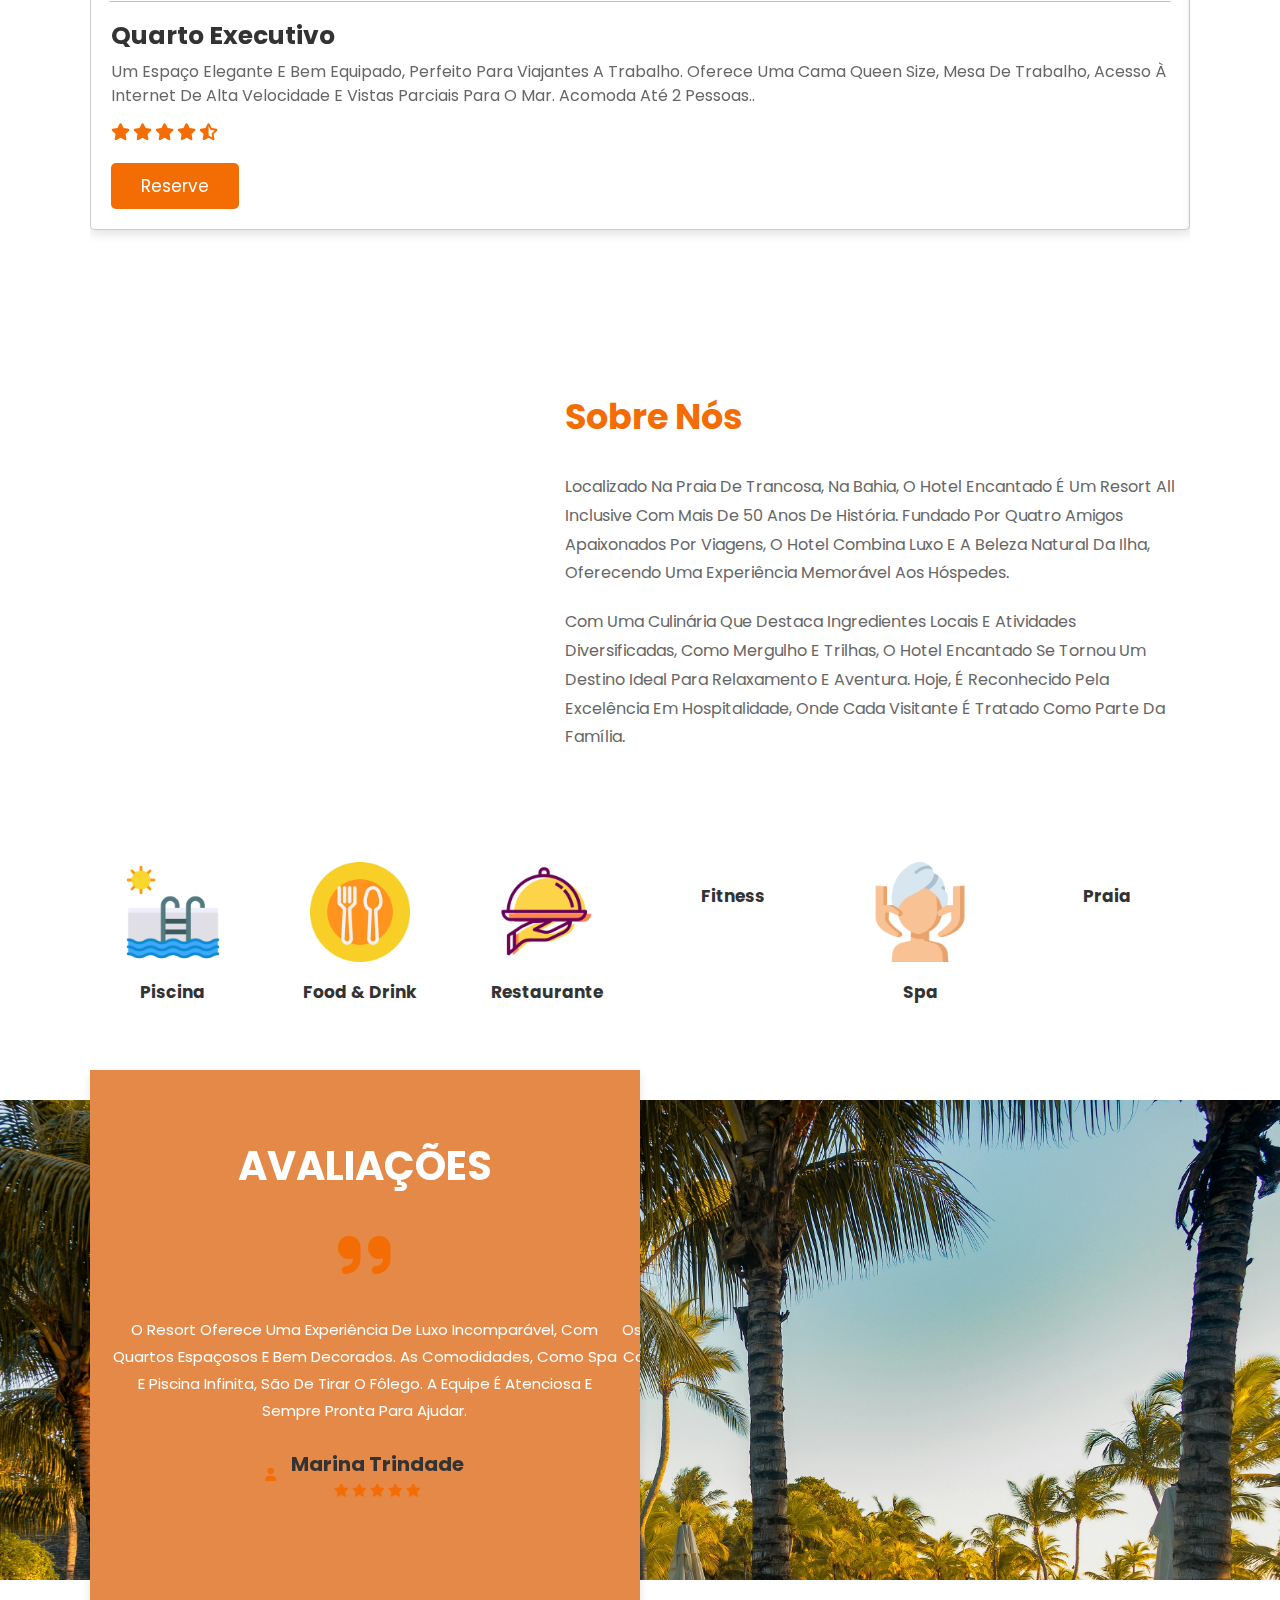
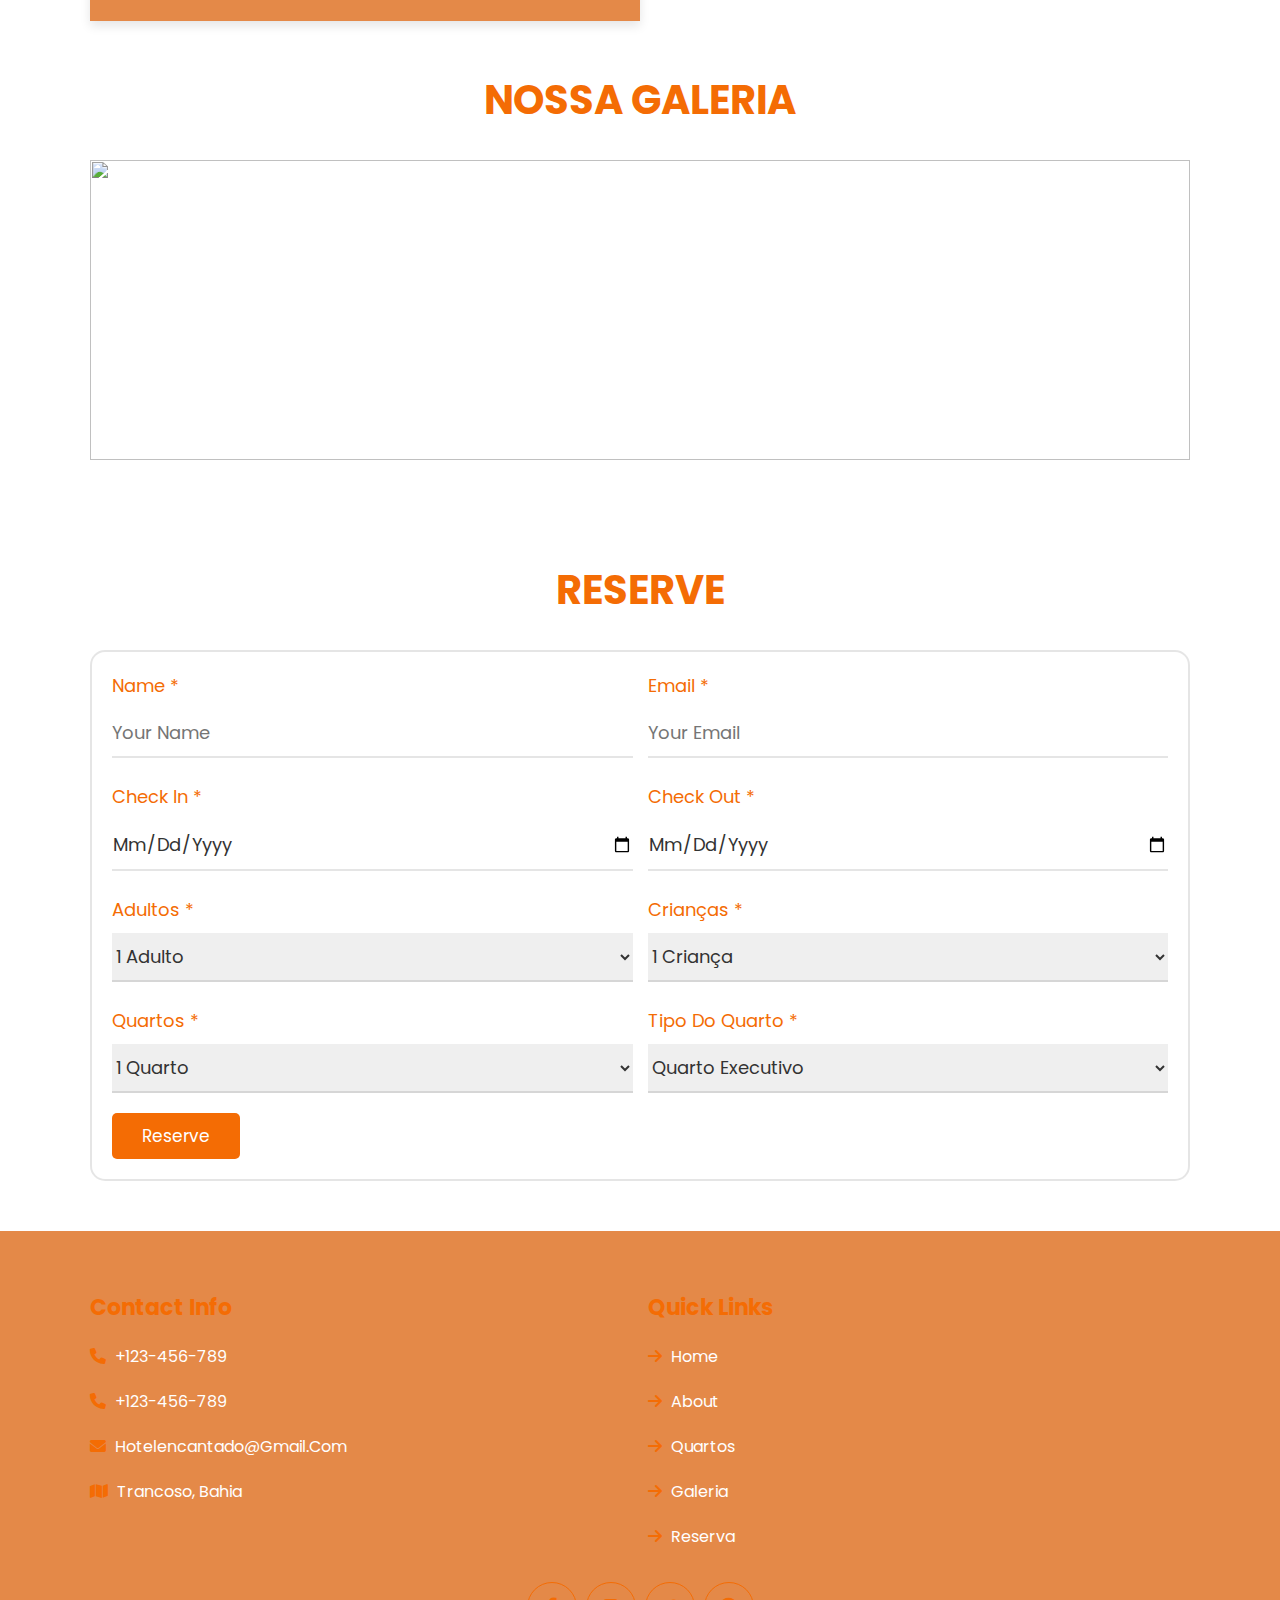
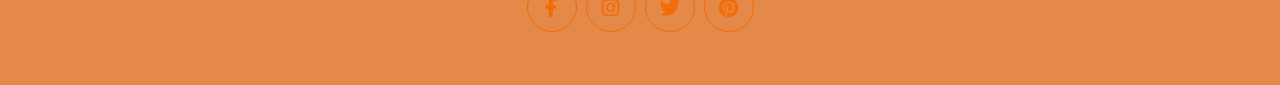
==== commit 158bafd0: "Update index.html" ====
--- a/index.html
+++ b/index.html
@@ -5,16 +5,15 @@
    <meta http-equiv="X-UA-Compatible" content="IE=edge">
    <meta name="viewport" content="width=device-width, initial-scale=1.0">
    <title>Hotel Website</title>
-   <!-- font awesome cdn link  -->
+ >
    <link rel="stylesheet" href="https://cdnjs.cloudflare.com/ajax/libs/font-awesome/6.0.0/css/all.min.css">
-   <!-- swiper js cdn link -->
+
    <link rel="stylesheet" href="https://cdn.jsdelivr.net/npm/swiper@9/swiper-bundle.min.css" />
-    <!-- custom css link -->
+ 
    <link rel="stylesheet" href="style.css">
 </head>
 <body>
 
-   <!-- header -->
 
    <header class="header">
 
@@ -23,7 +22,7 @@
       <nav class="navbar">
          <a href="#home">home</a>
          <a href="#about">sobre nós</a>
-         <a href="#room">quartos</a>
+         <a href="#quarto">quartos</a>
          <a href="#gallery">galeria</a>
          <a href="#review">avaliações</a>
          <a href="#reservation" class="btn"> reserva</a>
@@ -33,10 +32,6 @@
 
    </header>
 
-   <!-- end -->
-
-   <!-- home -->
-
    <section class="home" id="home">
 
       <div class="swiper home-slider">
@@ -79,10 +74,6 @@
       </div>
 
    </section>
-
-   <!-- end -->
-
-   <!-- availability -->
 
    <section class="availability">
 
@@ -140,10 +131,6 @@
 
    </section>
 
-   <!-- end -->
-
-   <!-- room -->
-
    <section class="room" id="quarto">
 
       <h1 class="heading">nossos quartos</h1>
@@ -280,9 +267,6 @@
 
    </section>
 
-   <!-- end -->
- <!-- about -->
-
    <section class="about" id="about">
 
       <div class="row">
@@ -301,8 +285,6 @@
 
    </section>
 
-   <!-- end -->
-   <!-- services -->
 
    <section class="services">
 
@@ -341,10 +323,6 @@
       </div>
 
    </section>
-
-   <!-- end -->
-
-   <!-- review -->
 
    <section class="review" id="review">
 
@@ -452,7 +430,6 @@
 
    </section>
 
-   <!-- end -->
 
    <section class="gallery" id="gallery">
 
@@ -509,7 +486,6 @@
       </div>
 
    </section>
-   <!-- reservation -->
 
    <section class="reservation" id="reservation">
 
@@ -595,10 +571,6 @@
 
    </section>
 
-   <!-- end -->
-
-   <!-- footer -->
-
    <section class="footer">
 
       <div class="box-container">
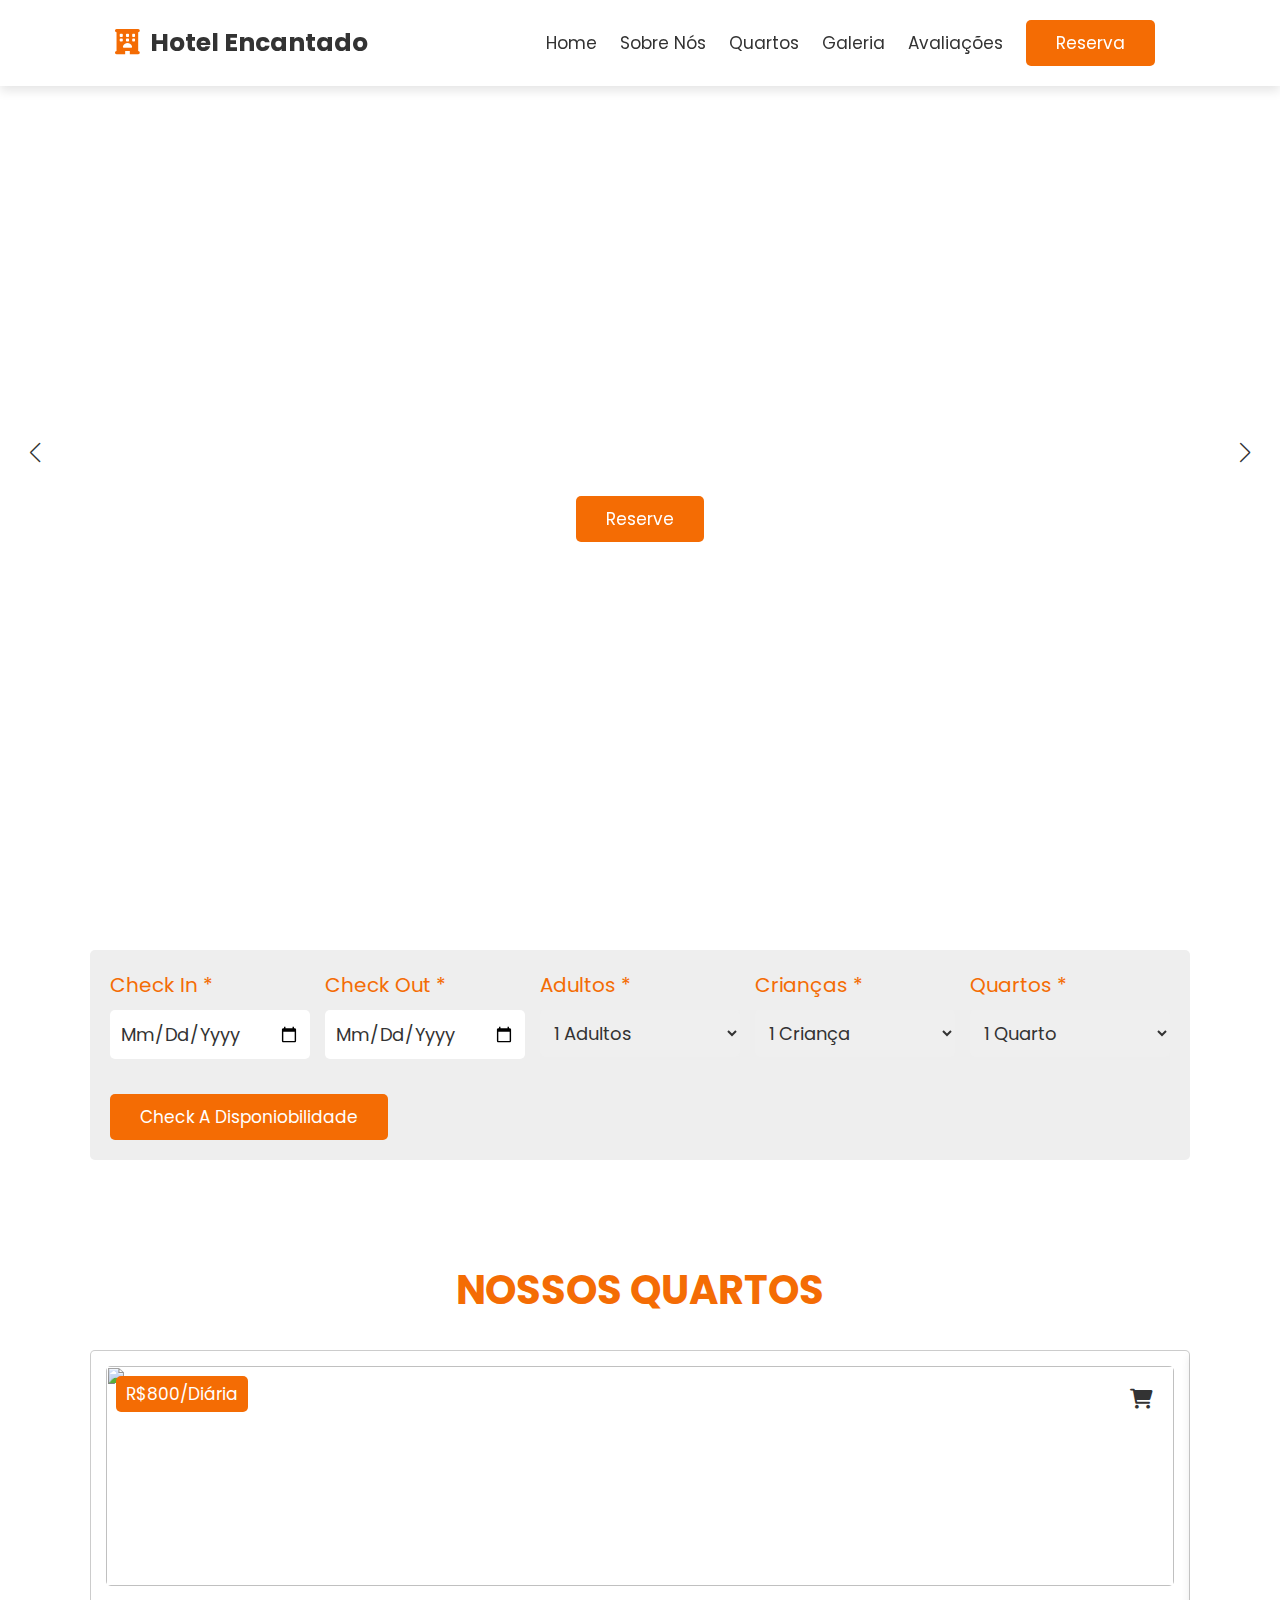
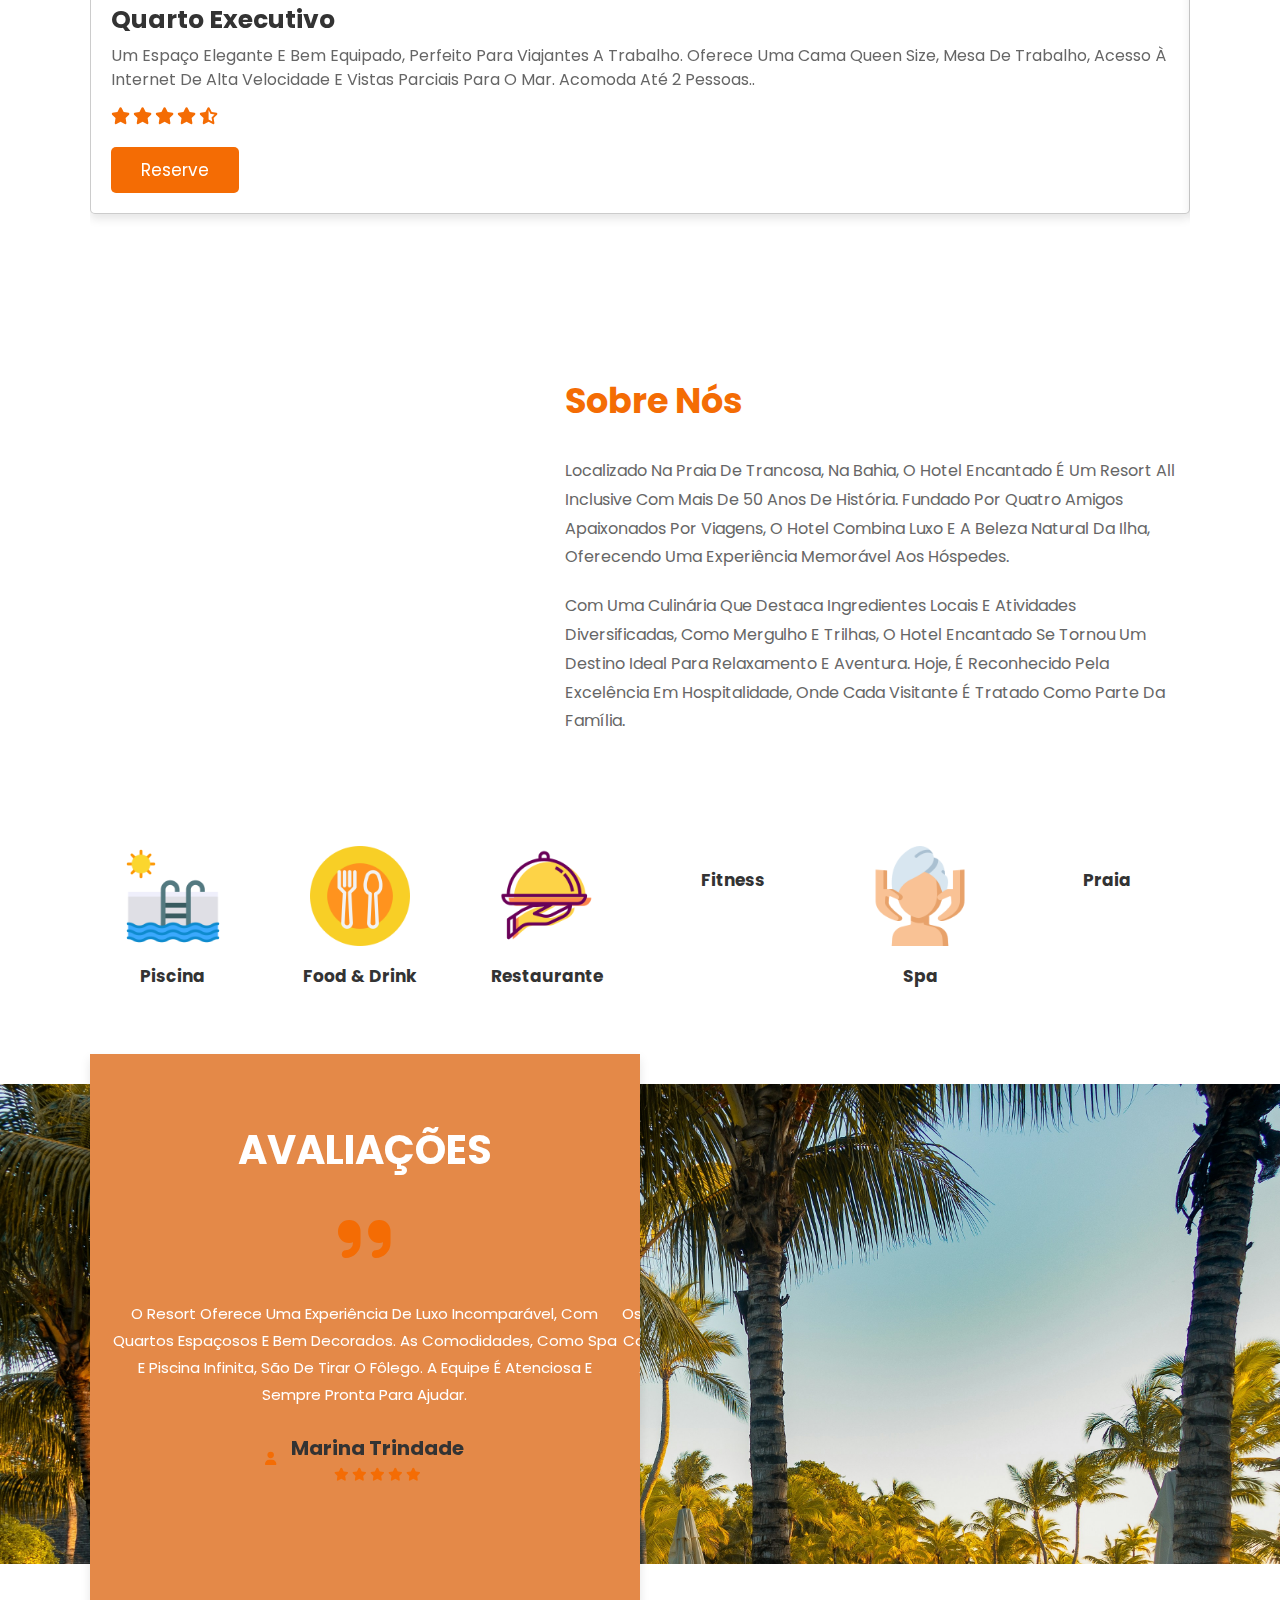
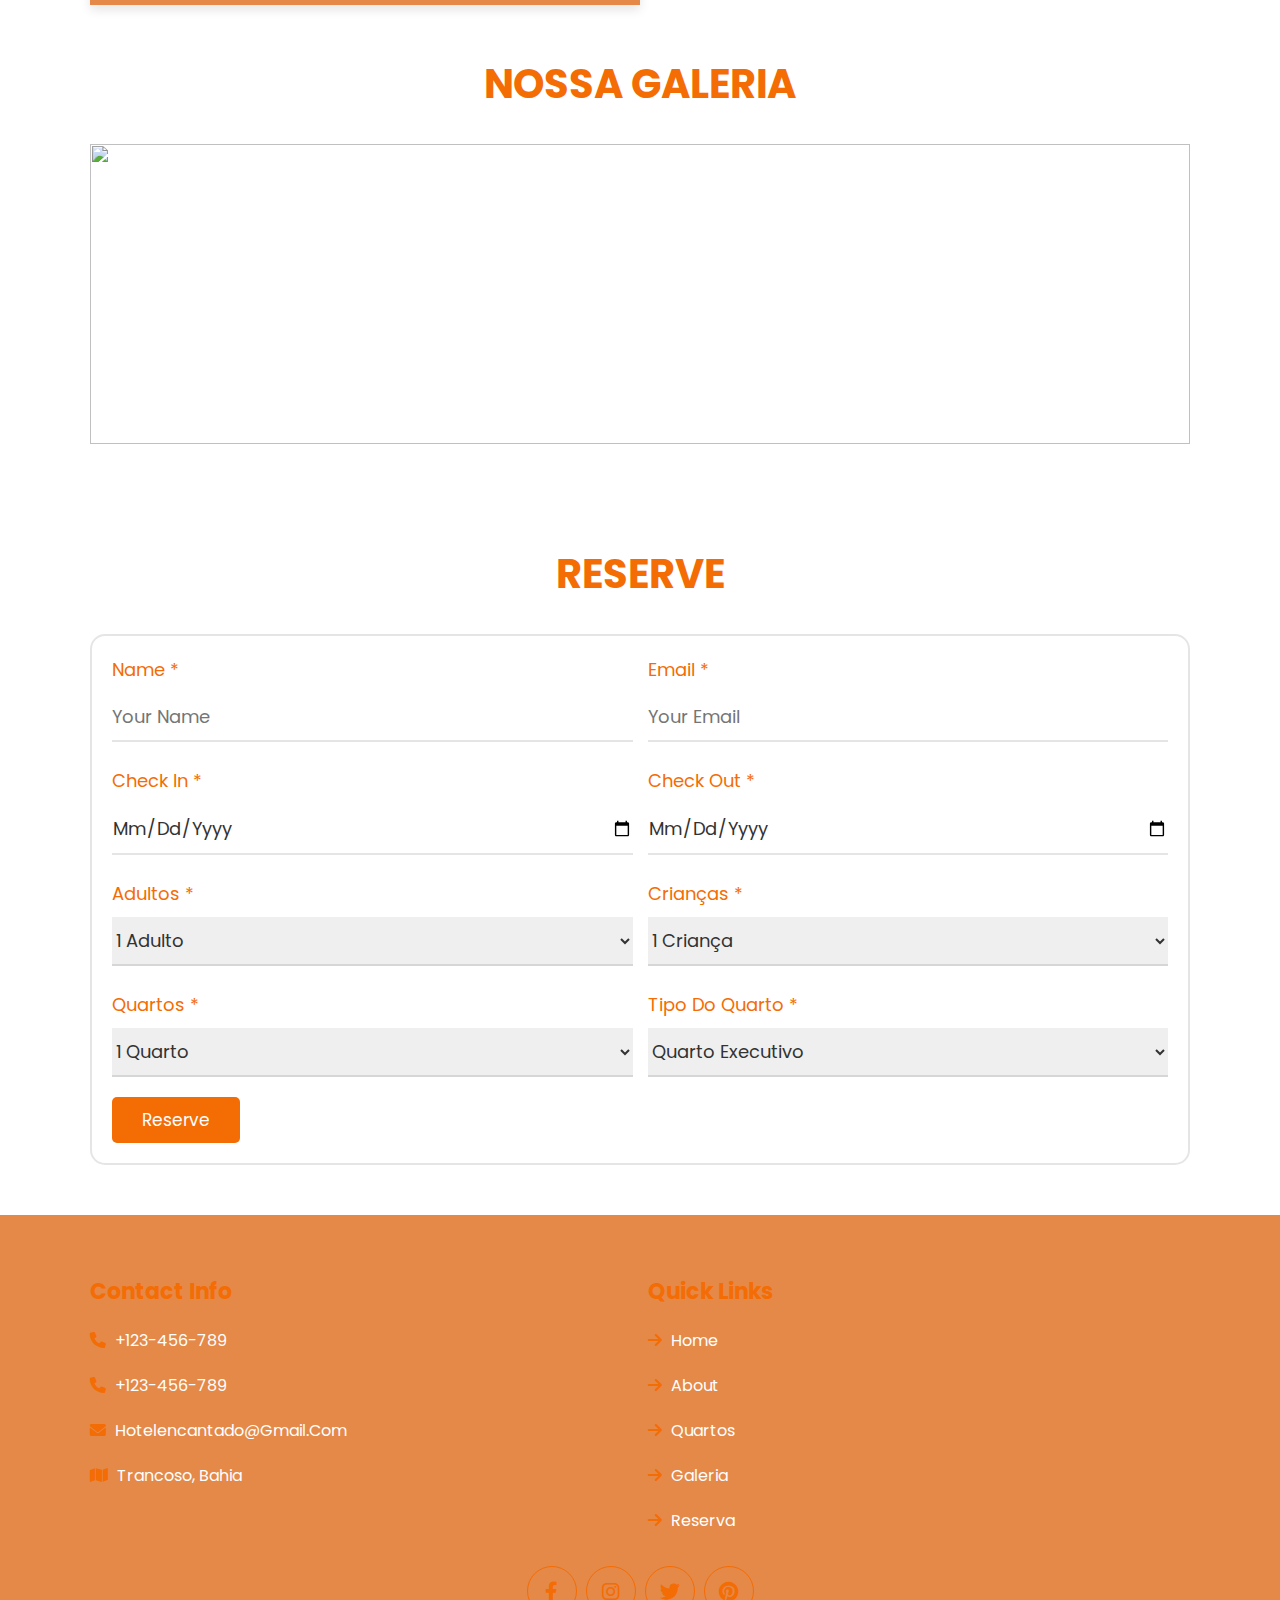
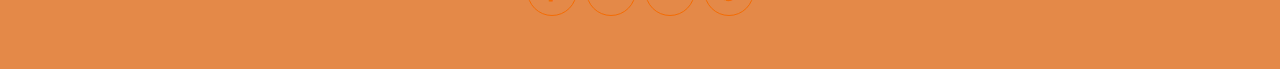
==== commit a0db8abf: "Update index.html" ====
--- a/index.html
+++ b/index.html
@@ -5,7 +5,6 @@
    <meta http-equiv="X-UA-Compatible" content="IE=edge">
    <meta name="viewport" content="width=device-width, initial-scale=1.0">
    <title>Hotel Website</title>
- >
    <link rel="stylesheet" href="https://cdnjs.cloudflare.com/ajax/libs/font-awesome/6.0.0/css/all.min.css">
 
    <link rel="stylesheet" href="https://cdn.jsdelivr.net/npm/swiper@9/swiper-bundle.min.css" />
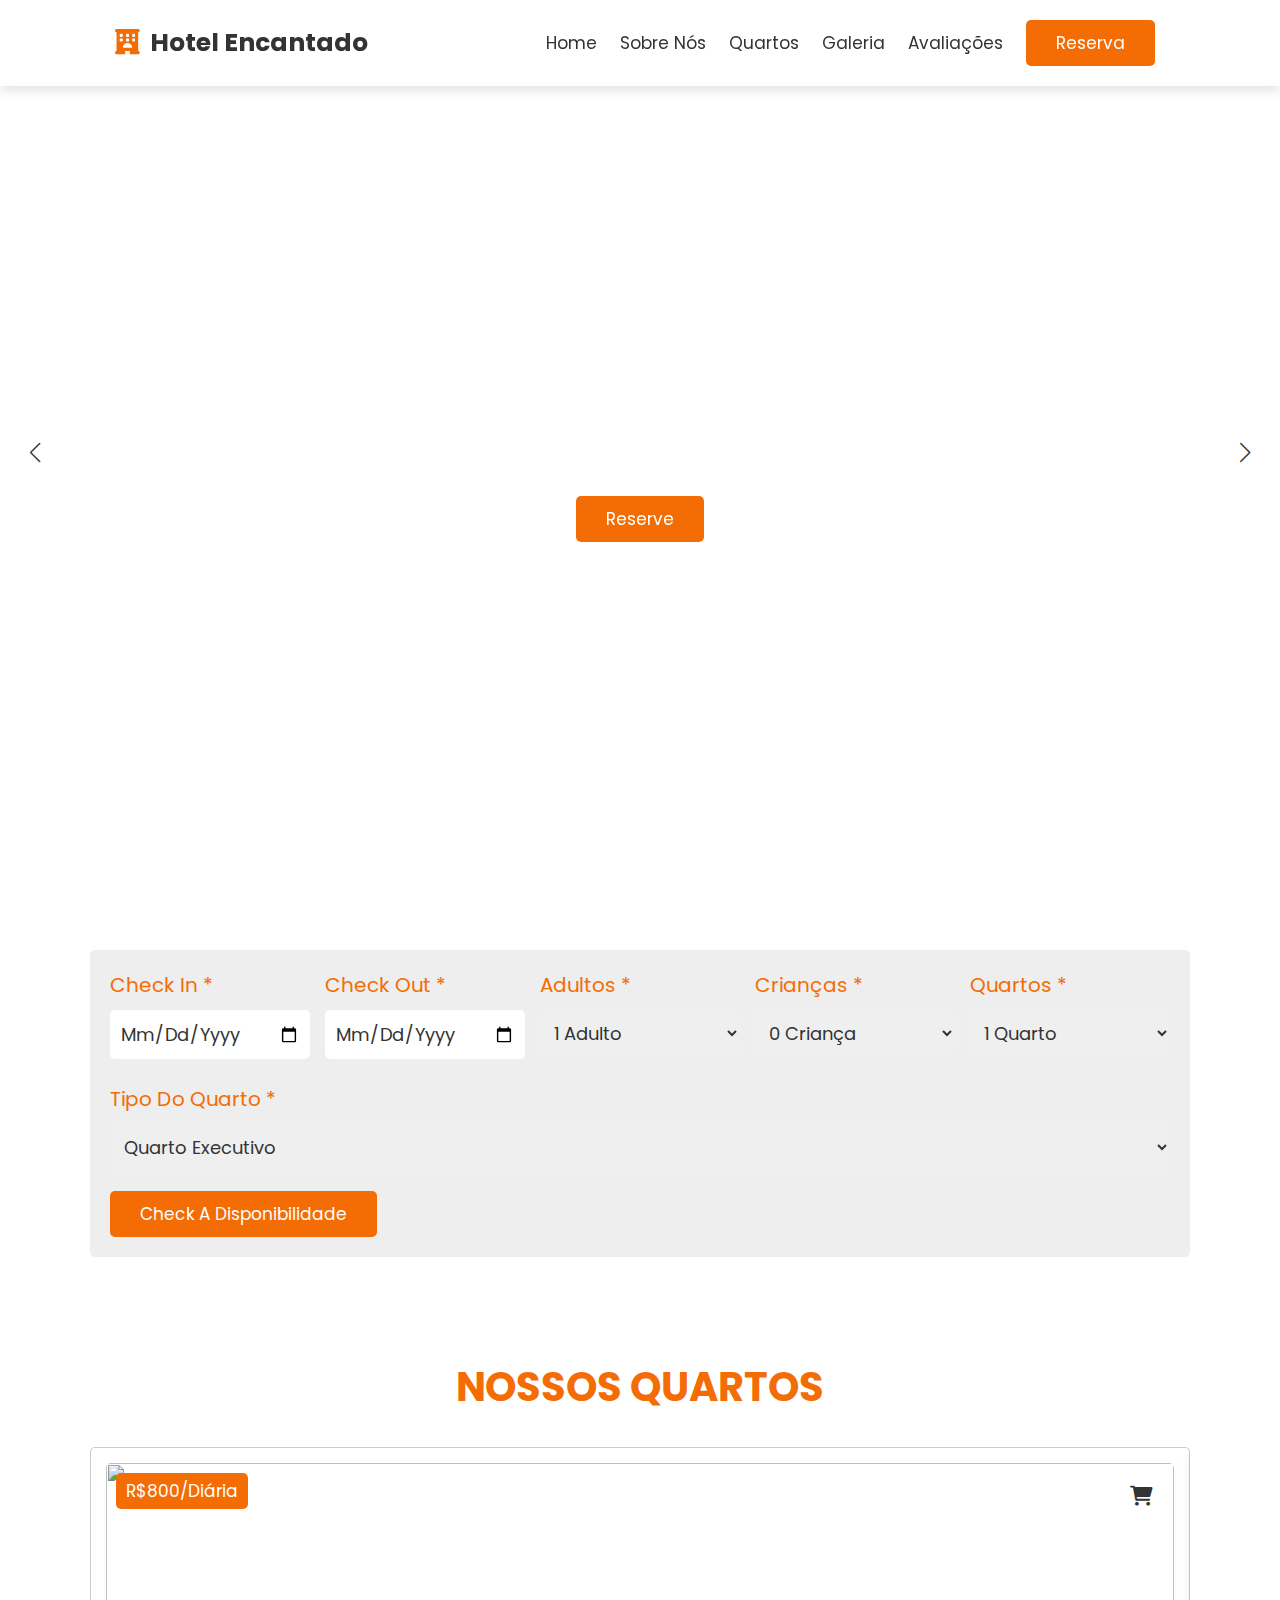
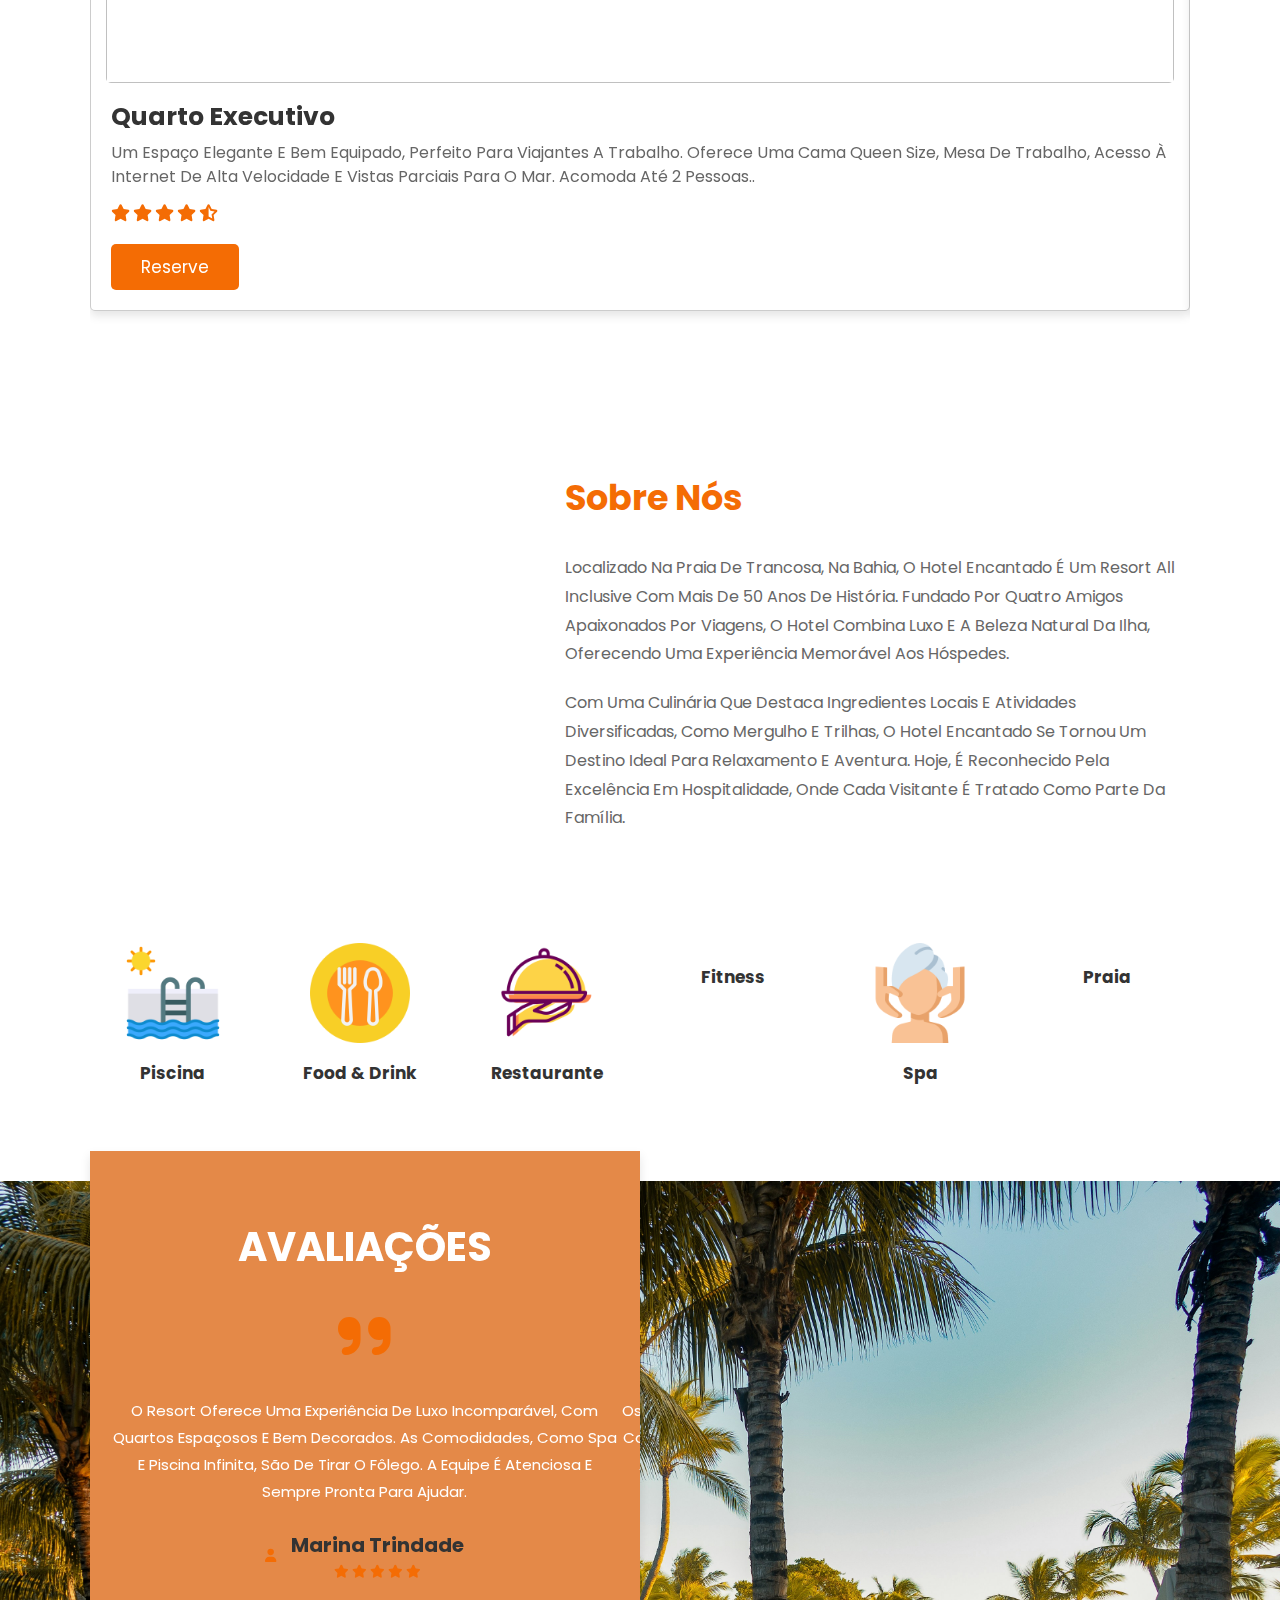
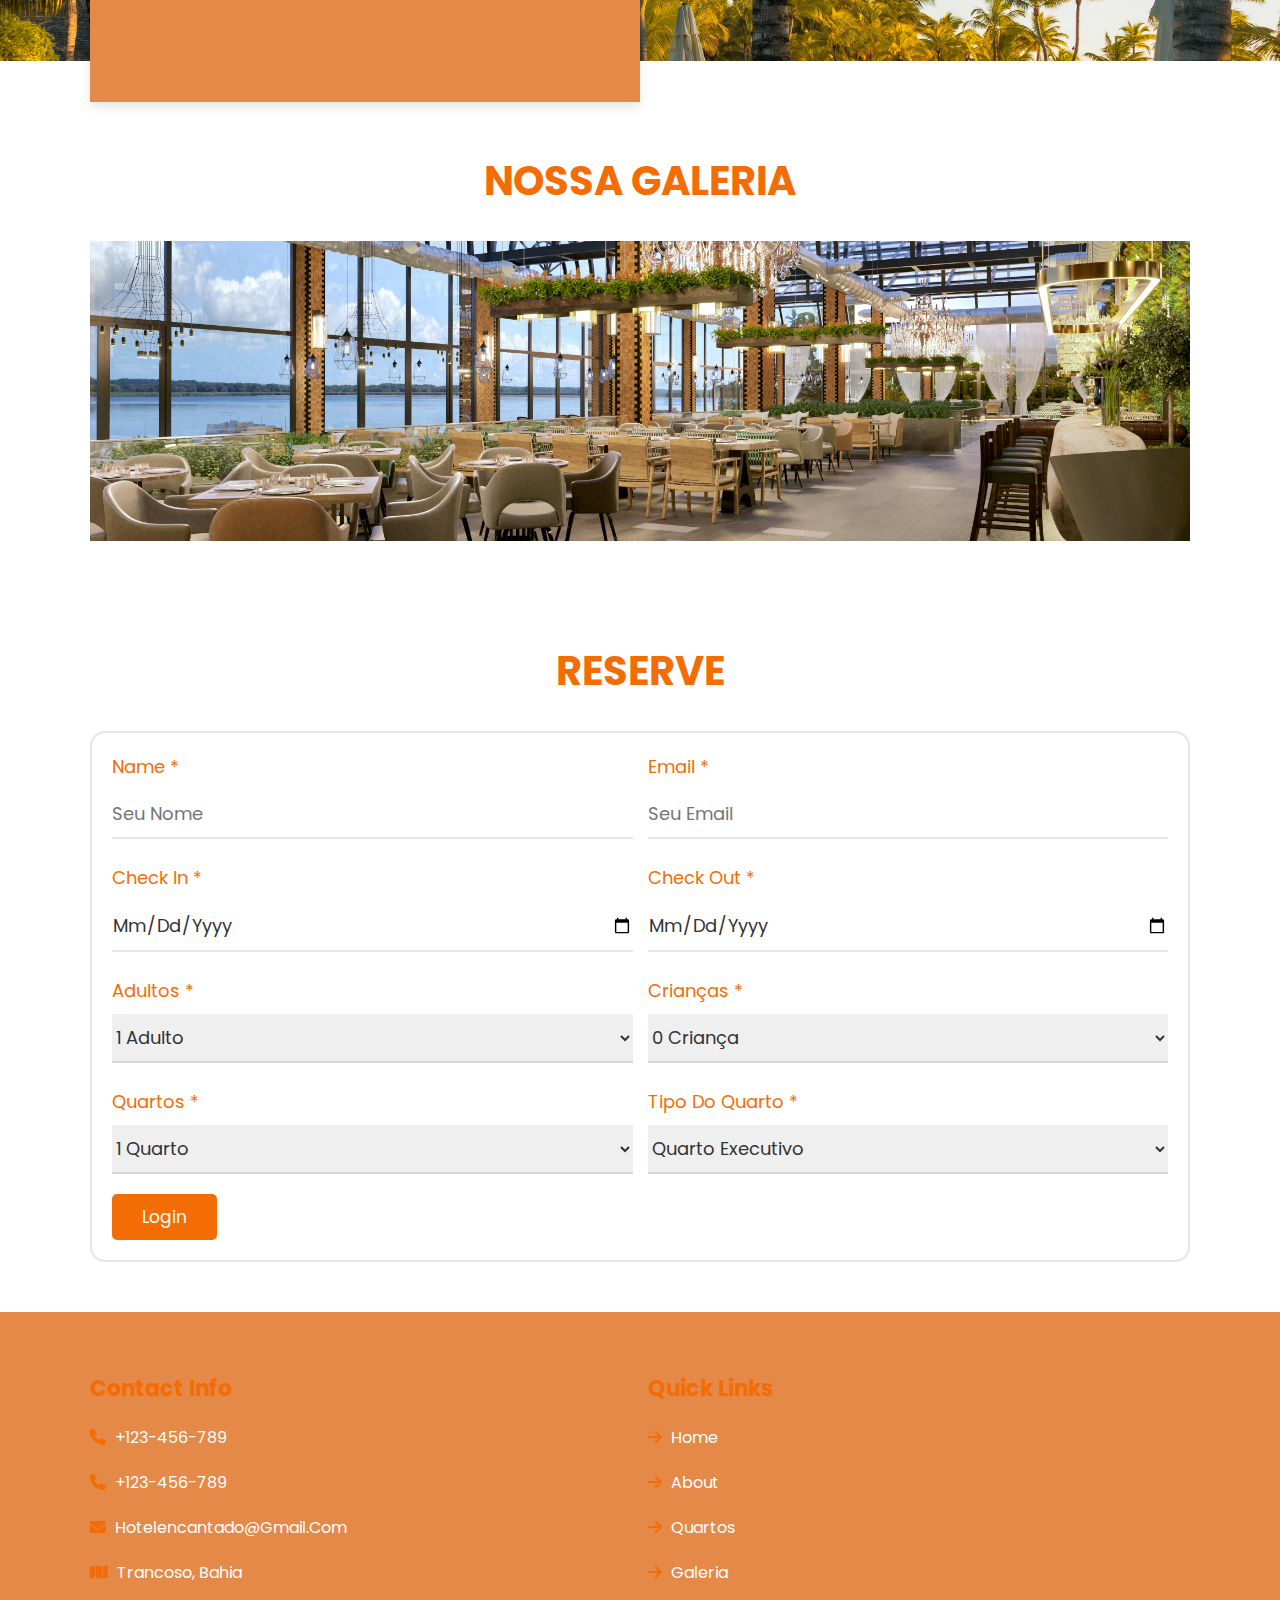
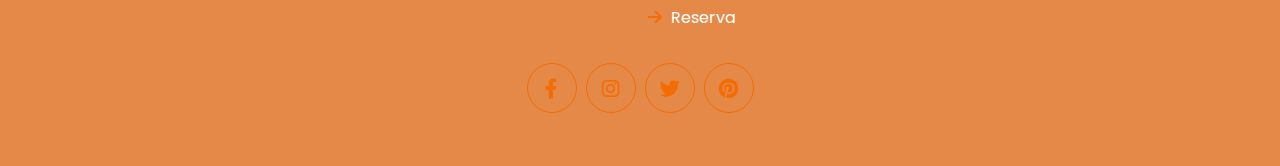
==== commit 0c3a2539: "Update index.html" ====
--- a/index.html
+++ b/index.html
@@ -1,610 +1,640 @@
-<!DOCTYPE html>
-<html lang="en">
-<head>
-   <meta charset="UTF-8">
-   <meta http-equiv="X-UA-Compatible" content="IE=edge">
-   <meta name="viewport" content="width=device-width, initial-scale=1.0">
-   <title>Hotel Website</title>
-   <link rel="stylesheet" href="https://cdnjs.cloudflare.com/ajax/libs/font-awesome/6.0.0/css/all.min.css">
-
-   <link rel="stylesheet" href="https://cdn.jsdelivr.net/npm/swiper@9/swiper-bundle.min.css" />
- 
-   <link rel="stylesheet" href="style.css">
-</head>
-<body>
-
-
-   <header class="header">
-
-      <a href="#" class="logo"> <i class="fas fa-hotel"></i> hotel Encantado </a>
-
-      <nav class="navbar">
-         <a href="#home">home</a>
-         <a href="#about">sobre nós</a>
-         <a href="#quarto">quartos</a>
-         <a href="#gallery">galeria</a>
-         <a href="#review">avaliações</a>
-         <a href="#reservation" class="btn"> reserva</a>
-      </nav>
-
-      <div id="menu-btn" class="fas fa-bars"></div>
-
-   </header>
-
-   <section class="home" id="home">
-
-      <div class="swiper home-slider">
-
-         <div class="swiper-wrapper">
-
-            <div class="swiper-slide slide" style="background: url(images/tropical.jpg) no-repeat;">
-               <div class="content">
-                  <h3>Onde os sonhos se tornam realidade</h3>
-                  <a href="#" class="btn"> reserve</a>
-               </div>
-            </div>
-
-            <div class="swiper-slide slide" style="background: url(images/tropiucal.jpg) no-repeat;">
-               <div class="content">
-                  <h3>Onde os sonhos se tornam realidade</h3>
-                  <a href="#" class="btn"> reserve</a>
-               </div>
-            </div>
-
-            <div class="swiper-slide slide" style="background: url(images/beach2.jpg) no-repeat;">
-               <div class="content">
-                  <h3>Onde os sonhos se tornam realidade</h3>
-                  <a href="#" class="btn"> reserve</a>
-               </div>
-            </div>
-
-            <div class="swiper-slide slide" style="background: url(images/beach1.jpg) no-repeat;">
-               <div class="content">
-                  <h3>Onde os sonhos se tornam realidade</h3>
-                  <a href="#" class="btn"> reserve</a>
-               </div>
-            </div>
-
-         </div>
-
-         <div class="swiper-button-next"></div>
-         <div class="swiper-button-prev"></div>
-
-      </div>
-
-   </section>
-
-   <section class="availability">
-
-      <form action="">
-
-         <div class="box">
-            <p>check in <span>*</span></p>
-            <input type="date" class="input">
-         </div>
-
-         <div class="box">
-            <p>check out <span>*</span></p>
-            <input type="date" class="input">
-         </div>
-
-         <div class="box">
-            <p>adultos <span>*</span></p>
-            <select name="adultos" id="" class="input">
-               <option value="1">1 adultos</option>
-               <option value="2">2 adultos</option>
-               <option value="3">3 adultos</option>
-               <option value="4">4 adultos</option>
-               <option value="5">5 adultos</option>
-               <option value="6">6 adultos</option>
-            </select>
-         </div>
-
-         <div class="box">
-            <p>crianças <span>*</span></p>
-            <select name="crianças" id="" class="input">
-               <option value="1">1 criança</option>
-               <option value="2">2 crianças</option>
-               <option value="3">3 crianças</option>
-               <option value="4">4 crianças</option>
-               <option value="5">5 crianças</option>
-               <option value="6">6 crianças</option>
-            </select>
-         </div>
-
-         <div class="box">
-            <p>quartos <span>*</span></p>
-            <select name="quartos" id="" class="input">
-               <option value="1">1 quarto</option>
-               <option value="2">2 quartos</option>
-               <option value="3">3 quartos</option>
-               <option value="4">4 quartos</option>
-               <option value="5">5 quartos</option>
-               <option value="6">6 quartos</option>
-            </select>
-         </div>
-
-         <input type="submit" value="check a disponiobilidade" class="btn">
-
-      </form>
-
-   </section>
-
-   <section class="room" id="quarto">
-
-      <h1 class="heading">nossos quartos</h1>
-
-      <div class="swiper room-slider">
-
-         <div class="swiper-wrapper">
-
-            <div class="swiper-slide slide">
-               <div class="image">
-                  <span class="price">R$800/diária</span>
-                  <img src="images/executive.jpg" alt="">
-                  <a href="#" class="fas fa-shopping-cart"></a>
-               </div>
-               <div class="content">
-                  <h3>Quarto Executivo</h3>
-                  <p>Um espaço elegante e bem equipado, perfeito para viajantes a trabalho. Oferece uma cama queen size, mesa de trabalho, acesso à internet de alta velocidade e vistas parciais para o mar. Acomoda até 2 pessoas..</p>
-                  <div class="stars">
-                     <i class="fas fa-star"></i>
-                     <i class="fas fa-star"></i>
-                     <i class="fas fa-star"></i>
-                     <i class="fas fa-star"></i>
-                     <i class="fas fa-star-half-alt"></i>
-                  </div>
-                  <a href="#" class="btn">reserve</a>
-               </div>
-            </div>
-
-            <div class="swiper-slide slide">
-               <div class="image">
-                  <span class="price">R$3.500/diária</span>
-                  <img src="images/exclusive.jfif" alt="">
-                  <a href="#" class="fas fa-shopping-cart"></a>
-               </div>
-               <div class="content">
-                  <h3>Bangalô na Praia</h3>
-                  <p>Um bangalô privativo à beira-mar, com espaço interno amplo, varanda com rede e chuveiro ao ar livre. Perfeito para quem busca privacidade e conexão com a natureza. Acomoda até 4 pessoas.</p>
-                  <div class="stars">
-                     <i class="fas fa-star"></i>
-                     <i class="fas fa-star"></i>
-                     <i class="fas fa-star"></i>
-                     <i class="fas fa-star"></i>
-                     <i class="fas fa-star"></i>
-                  </div>
-                  <a href="#" class="btn">reserve</a>
-               </div>
-            </div>
-
-            <div class="swiper-slide slide">
-               <div class="image">
-                  <span class="price">R$2.850/diária</span>
-                  <img src="images/exclusive2.jfif" alt="">
-                  <a href="#" class="fas fa-shopping-cart"></a>
-               </div>
-               <div class="content">
-                  <h3>Quarto Luxo</h3>
-                  <p>Uma experiência de alto padrão com uma cama king size, varanda privativa com vista panorâmica do mar e banheira de hidromassagem. Decoração sofisticada e amenities de primeira linha. Acomoda até 2 pessoas.</p>
-                  <div class="stars">
-                     <i class="fas fa-star"></i>
-                     <i class="fas fa-star"></i>
-                     <i class="fas fa-star"></i>
-                     <i class="fas fa-star"></i>
-                     <i class="fas fa-star"></i>
-                  </div>
-                  <a href="#" class="btn">reserve</a>
-               </div>
-            </div>
-
-            <div class="swiper-slide slide">
-               <div class="image">
-                  <span class="price">R$1.800/diária</span>
-                  <img src="images/home-slide4.jpg" alt="">
-                  <a href="#" class="fas fa-shopping-cart"></a>
-               </div>
-               <div class="content">
-                  <h3>Quarto Premium</h3>
-                  <p> Este quarto espaçoso possui uma cama king size, varanda com rede e uma decoração que combina o conforto à elegância. Ideal para relaxar após um dia de praia, oferece acesso a áreas exclusivas do resort. Acomoda até 3 pessoas..</p>
-                  <div class="stars">
-                     <i class="fas fa-star"></i>
-                     <i class="fas fa-star"></i>
-                     <i class="fas fa-star"></i>
-                     <i class="fas fa-star"></i>
-                     <i class="fas fa-star-half-alt"></i>
-                  </div>
-                  <a href="#" class="btn">reserve</a>
-               </div>
-            </div>
-
-            <div class="swiper-slide slide">
-               <div class="image">
-                  <span class="price">R$1000/diária</span>
-                  <img src="images/room-2.jpg" alt="">
-                  <a href="#" class="fas fa-shopping-cart"></a>
-               </div>
-               <div class="content">
-                  <h3>Quarto Executivo Vista Mar</h3>
-                  <p>Confortável e elegante, este quarto tem cama queen size e vistas deslumbrantes do oceano. Oferece mesa de trabalho e varanda para relaxar. Acomoda até 2 pessoas, ideal para lazer ou trabalho.</p>
-                  <div class="stars">
-                     <i class="fas fa-star"></i>
-                     <i class="fas fa-star"></i>
-                     <i class="fas fa-star"></i>
-                     <i class="fas fa-star"></i>
-                     <i class="fas fa-star-half-alt"></i>
-                  </div>
-                  <a href="#" class="btn">reserve</a>
-               </div>
-            </div>
-
-            <div class="swiper-slide slide">
-               <div class="image">
-                  <span class="price">R$1.200/diária</span>
-                  <img src="images/room-3.jpg" alt="">
-                  <a href="#" class="fas fa-shopping-cart"></a>
-               </div>
-               <div class="content">
-                  <h3>Quarto Família</h3>
-                  <p>Ideal para famílias, este quarto conta com uma cama king size e um sofá-camas. Com decoração acolhedora e espaço extra, possui área para brincadeiras e um mini-frigorífico. Acomoda até 4 pessoas.</p>
-                  <div class="stars">
-                     <i class="fas fa-star"></i>
-                     <i class="fas fa-star"></i>
-                     <i class="fas fa-star"></i>
-                     <i class="fas fa-star"></i>
-                     <i class="fas fa-star-half-alt"></i>
-                  </div>
-                  <a href="#" class="btn">reserve</a>
-               </div>
-            </div>
-
-         </div>
-
-         <div class="swiper-pagination"></div>
-
-      </div>
-
-   </section>
-
-   <section class="about" id="about">
-
-      <div class="row">
-
-         <div class="image">
-            <img src="images/externo.jpg" alt="">
-         </div>
-
-         <div class="content">
-            <h3>Sobre Nós</h3>
-            <p>Localizado na Praia de Trancosa, na Bahia, o Hotel Encantado é um resort all inclusive com mais de 50 anos de história. Fundado por quatro amigos apaixonados por viagens, o hotel combina luxo e a beleza natural da ilha, oferecendo uma experiência memorável aos hóspedes.</p>
-            <p>Com uma culinária que destaca ingredientes locais e atividades diversificadas, como mergulho e trilhas, o Hotel Encantado se tornou um destino ideal para relaxamento e aventura. Hoje, é reconhecido pela excelência em hospitalidade, onde cada visitante é tratado como parte da família.</p>
-         </div>
-
-      </div>
-
-   </section>
-
-
-   <section class="services">
-
-      <div class="box-container">
-
-         <div class="box">
-            <img src="images/piscina.png" alt="">
-            <h3>piscina</h3>
-         </div>
-
-         <div class="box">
-            <img src="images/prato.png" alt="">
-            <h3>food & drink</h3>
-         </div>
-
-         <div class="box">
-            <img src="images/servindo-comida.png" alt="">
-            <h3>restaurante</h3>
-         </div>
-
-         <div class="box">
-            <img src="images/exercicio.png" alt="">
-            <h3>fitness</h3>
-         </div>
-
-         <div class="box">
-            <img src="images/massagem.png" alt="">
-            <h3>spa</h3>
-         </div>
-
-         <div class="box">
-            <img src="images/de-praia.png" alt="">
-            <h3>praia</h3>
-         </div>
-
-      </div>
-
-   </section>
-
-   <section class="review" id="review">
-
-      <div class="swiper review-slider">
-         <div class="swiper-wrapper">
-
-            <div class="swiper-slide slide">
-               <h2 class="heading">Avaliações</h2>
-               <i class="fas fa-quote-right"></i>
-              <p>O resort oferece uma experiência de luxo incomparável, com quartos espaçosos e bem decorados. As comodidades, como spa e piscina infinita, são de tirar o fôlego. A equipe é atenciosa e sempre pronta para ajudar.</p>
-               <div class="user">
-                  <i class="fas fa-user"></i>
-                  <div class="user-info">
-                     <h3>Marina Trindade</h3>
-                     <div class="stars">
-                        <i class="fas fa-star"></i>
-                        <i class="fas fa-star"></i>
-                        <i class="fas fa-star"></i>
-                        <i class="fas fa-star"></i>
-                        <i class="fas fa-star"></i>
-                     </div>
-                  </div>
-               </div>
-            </div>
-
-            <div class="swiper-slide slide">
-               <h2 class="heading">Avaliações</h2>
-               <i class="fas fa-quote-right"></i>
-               <p>Os restaurantes do resort são de alta qualidade, com pratos que combinam sabores locais e internacionais. O serviço é impecável, e a experiência gastronômica à beira-mar é simplesmente divina.</p>
-               <div class="user">
-                  <i class="fas fa-user"></i>
-                  <div class="user-info">
-                     <h3>Carol Liberman</h3>
-                     <div class="stars">
-                        <i class="fas fa-star"></i>
-                        <i class="fas fa-star"></i>
-                        <i class="fas fa-star"></i>
-                        <i class="fas fa-star"></i>
-                        <i class="fas fa-star"></i>
-                     </div>
-                  </div>
-               </div>
-            </div>
-
-            <div class="swiper-slide slide">
-               <h2 class="heading">Avaliações</h2>
-               <i class="fas fa-quote-right"></i>
-               <p>O resort oferece uma variedade de atividades, desde esportes aquáticos até aulas de culinária. Embora a maioria das opções seja excelente, algumas podem estar sujeitas a disponibilidade. Ideal para famílias e casais.</p>
-               <div class="user">
-                  <i class="fas fa-user"></i>
-                  <div class="user-info">
-                     <h3>João Amorim</h3>
-                     <div class="stars">
-                        <i class="fas fa-star"></i>
-                        <i class="fas fa-star"></i>
-                        <i class="fas fa-star"></i>
-                        <i class="fas fa-star"></i>
-                        <i class="fas fa-star-half-alt"></i>
-                     </div>
-                  </div>
-               </div>
-            </div>
-
-            <div class="swiper-slide slide">
-               <h2 class="heading">Avaliações</h2>
-               <i class="fas fa-quote-right"></i>
-               <p>Situado em uma praia paradisíaca, o resort proporciona vistas deslumbrantes do pôr do sol. A proximidade com atrações turísticas torna a estadia ainda mais atraente.</p>
-               <div class="user">
-                  <i class="fas fa-user"></i>
-                  <div class="user-info">
-                     <h3>Leo Maximo</h3>
-                     <div class="stars">
-                        <i class="fas fa-star"></i>
-                        <i class="fas fa-star"></i>
-                        <i class="fas fa-star"></i>
-                        <i class="fas fa-star"></i>
-                        <i class="fas fa-star-half-alt"></i>
-                     </div>
-                  </div>
-               </div>
-            </div>
-
-            <div class="swiper-slide slide">
-               <h2 class="heading">Avaliações</h2>
-               <i class="fas fa-quote-right"></i>
-               <p>Embora seja um resort de luxo, os pacotes oferecidos são competitivos. Os serviços inclusos, como refeições e atividades, fazem valer a experiência, mas é bom reservar com antecedência para garantir as melhores tarifas.</p>               
-               <div class="user">
-                  <i class="fas fa-user"></i>
-                  <div class="user-info">
-                     <h3>Gabriel Melo</h3>
-                     <div class="stars">
-                        <i class="fas fa-star"></i>
-                        <i class="fas fa-star"></i>
-                        <i class="fas fa-star"></i>
-                        <i class="fas fa-star"></i>
-                        <i class="fas fa-star-half-alt"></i>
-                     </div>
-                  </div>
-               </div>
-            </div>
-
-         </div>
-         <div class="swiper-pagination"></div>
-      </div>
-
-   </section>
-
-
-   <section class="gallery" id="gallery">
-
-      <h1 class="heading">nossa galeria</h1>
-
-      <div class="swiper gallery-slider">
-
-         <div class="swiper-wrapper">
-
-            <div class="swiper-slide slide">
-               <img src="images/jantar.jpg" alt="">
-               <div class="icon">
-                  <i class="fas fa-magnifying-glass-plus"></i>
-               </div>
-            </div>
-
-            <div class="swiper-slide slide">
-               <img src="images/steak-3766548_1280.jpg" alt="">
-               <div class="icon">
-                  <i class="fas fa-magnifying-glass-plus"></i>
-               </div>
-            </div>
-
-            <div class="swiper-slide slide">
-               <img src="images/casal.jfif" alt="">
-               <div class="icon">
-                  <i class="fas fa-magnifying-glass-plus"></i>
-               </div>
-            </div>
-
-            <div class="swiper-slide slide">
-               <img src="images/family.jpg" alt="">
-               <div class="icon">
-                  <i class="fas fa-magnifying-glass-plus"></i>
-               </div>
-            </div>
-
-            <div class="swiper-slide slide">
-               <img src="images/review (2).jpg" alt="">
-               <div class="icon">
-                  <i class="fas fa-magnifying-glass-plus"></i>
-               </div>
-            </div>
-
-            <div class="swiper-slide slide">
-               <img src="images/martini-glass-623438_1280.jpg" alt="">
-               <div class="icon">
-                  <i class="fas fa-magnifying-glass-plus"></i>
-               </div>
-            </div>
-
-         </div>
-
-      </div>
-
-   </section>
-
-   <section class="reservation" id="reservation">
-
-      <h1 class="heading">Reserve</h1>
-
-      <form action="">
-
-         <div class="container">
-
-            <div class="box">
-               <p>name <span>*</span></p>
-               <input type="text" class="input" placeholder="Your Name">
-            </div>
-
-            <div class="box">
-               <p>email <span>*</span></p>
-               <input type="text" class="input" placeholder="Your Email">
-            </div>
-
-            <div class="box">
-               <p>check in <span>*</span></p>
-               <input type="date" class="input">
-            </div>
-
-            <div class="box">
-               <p>check out <span>*</span></p>
-               <input type="date" class="input">
-            </div>
-
-            <div class="box">
-               <p>adultos <span>*</span></p>
-               <select name="adultos" class="input">
-                  <option value="1">1 adulto</option>
-                  <option value="2">2 adultos</option>
-                  <option value="3">3 adultos</option>
-                  <option value="4">4 adultos</option>
-                  <option value="5">5 adultos</option>
-                  <option value="6">6 adultos</option>
-               </select>
-            </div>
-
-            <div class="box">
-               <p>crianças <span>*</span></p>
-               <select name="crianças" class="input">
-                  <option value="1">1 criança</option>
-                  <option value="2">2 crianças</option>
-                  <option value="3">3 crianças</option>
-                  <option value="4">4 crianças</option>
-                  <option value="5">5 crianças</option>
-                  <option value="6">6 crianças</option>
-               </select>
-            </div>
-
-            <div class="box">
-               <p>quartos <span>*</span></p>
-               <select name="quartos" class="input">
-                  <option value="1">1 quarto</option>
-                  <option value="2">2 quartos</option>
-                  <option value="3">3 quartos</option>
-                  <option value="4">4 quartos</option>
-                  <option value="5">5 quartos</option>
-                  <option value="6">6 quartos</option>
-               </select>
-            </div>
-
-            <div class="box">
-               <p>Tipo do Quarto <span>*</span></p>
-               <select name="type" class="input">
-                  <option value="1">quarto executivo</option>
-                  <option value="2">quarto executivo vista mar</option>
-                  <option value="3">quarto familia</option>
-                  <option value="4">quarto premium</option>
-                  <option value="5">quarto luxo</option>
-                  <option value="6">bangâlo praiano</option>
-               </select>
-            </div>
-   
-         </div>
-
-         <input type="submit" value="reserve" class="btn">
-
-      </form>
-
-   </section>
-
-   <section class="footer">
-
-      <div class="box-container">
-
-         <div class="box">
-            <h3>contact info</h3>
-            <a href="#"> <i class="fas fa-phone"></i> +123-456-789 </a>
-            <a href="#"> <i class="fas fa-phone"></i> +123-456-789</a>
-            <a href="#"> <i class="fas fa-envelope"></i> hotelencantado@gmail.com</a>
-            <a href="#"> <i class="fas fa-map"></i> Trancoso, Bahia</a>
-         </div>
-
-         <div class="box">
-            <h3>quick links</h3>
-            <a href="#"> <i class="fas fa-arrow-right"></i> home</a>
-            <a href="#"> <i class="fas fa-arrow-right"></i> about</a>
-            <a href="#"> <i class="fas fa-arrow-right"></i> quartos</a>
-            <a href="#"> <i class="fas fa-arrow-right"></i> galeria</a>
-            <a href="#"> <i class="fas fa-arrow-right"></i> reserva</a>
-         </div>
-      </div>
-
-      <div class="share">
-         <a href="#" class="fab fa-facebook-f"></a>
-         <a href="#" class="fab fa-instagram"></a>
-         <a href="#" class="fab fa-twitter"></a>
-         <a href="#" class="fab fa-pinterest"></a>
-      </div>
-
-
-   </section>
-
-   <script src="https://cdn.jsdelivr.net/npm/swiper@9/swiper-bundle.min.js"></script>
-
-   <script src="script.js"></script>
-
-</body>
-</html>
+<!DOCTYPE html>
+<html lang="en">
+<head>
+   <meta charset="UTF-8">
+   <meta http-equiv="X-UA-Compatible" content="IE=edge">
+   <meta name="viewport" content="width=device-width, initial-scale=1.0">
+   <title>Hotel</title>
+   <!-- font awesome cdn link  -->
+   <link rel="stylesheet" href="https://cdnjs.cloudflare.com/ajax/libs/font-awesome/6.0.0/css/all.min.css">
+   <!-- swiper js cdn link -->
+   <link rel="stylesheet" href="https://cdn.jsdelivr.net/npm/swiper@9/swiper-bundle.min.css" />
+    <!-- custom css link -->
+   <link rel="stylesheet" href="style.css">
+</head>
+<body>
+
+   <!-- header -->
+
+   <header class="header">
+
+      <a href="#" class="logo"> <i class="fas fa-hotel"></i> hotel Encantado </a>
+
+      <nav class="navbar">
+         <a href="#home">home</a>
+         <a href="#about">sobre nós</a>
+         <a href="#quarto">quartos</a>
+         <a href="#gallery">galeria</a>
+         <a href="#review">avaliações</a>
+         <a href="#reservation" class="btn"> reserva</a>
+      </nav>
+
+      <div id="menu-btn" class="fas fa-bars"></div>
+
+   </header>
+
+   <!-- end -->
+
+   <!-- home -->
+
+   <section class="home" id="home">
+
+      <div class="swiper home-slider">
+
+         <div class="swiper-wrapper">
+
+            <div class="swiper-slide slide" style="background: url(images/tropical.jpg) no-repeat;">
+               <div class="content">
+                  <h3>Onde os sonhos se tornam realidade</h3>
+                  <a href="login.html" class="btn"> reserve</a>
+               </div>
+            </div>
+
+            <div class="swiper-slide slide" style="background: url(images/tropiucal.jpg) no-repeat;">
+               <div class="content">
+                  <h3>Onde os sonhos se tornam realidade</h3>
+                  <a href="login.html" class="btn"> reserve</a>
+               </div>
+            </div>
+
+            <div class="swiper-slide slide" style="background: url(images/beach2.jpg) no-repeat;">
+               <div class="content">
+                  <h3>Onde os sonhos se tornam realidade</h3>
+                  <a href="login.html" class="btn"> reserve</a>
+               </div>
+            </div>
+
+            <div class="swiper-slide slide" style="background: url(images/beach1.jpg) no-repeat;">
+               <div class="content">
+                  <h3>Onde os sonhos se tornam realidade</h3>
+                  <a href="login.html" class="btn"> reserve</a>
+               </div>
+            </div>
+
+         </div>
+
+         <div class="swiper-button-next"></div>
+         <div class="swiper-button-prev"></div>
+
+      </div>
+
+   </section>
+
+   <!-- end -->
+
+   <!-- availability -->
+
+   <section class="availability">
+
+      <form action="">
+
+         <div class="box">
+            <p>check in <span>*</span></p>
+            <input type="date" class="input" id="datacheckin1">
+        </div>
+
+        <div class="box">
+            <p>check out <span>*</span></p>
+            <input type="date" class="input" id="datacheckout1">
+        </div>
+
+        <div class="box">
+            <p>adultos <span>*</span></p>
+            <select name="adultos" class="input" id="adultosReserva1">
+                <option value="1">1 adulto</option>
+                <option value="2">2 adultos</option>
+                <option value="3">3 adultos</option>
+                <option value="4">4 adultos</option>
+                <option value="5">5 adultos</option>
+                <option value="6">6 adultos</option>
+            </select>
+        </div>
+
+        <div class="box">
+            <p>crianças <span>*</span></p>
+            <select name="crianças" class="input" id="crianca1">
+                <option value="0">0 criança</option>
+                <option value="1">1 criança</option>
+                <option value="2">2 crianças</option>
+                <option value="3">3 crianças</option>
+                <option value="4">4 crianças</option>
+                <option value="5">5 crianças</option>
+                <option value="6">6 crianças</option>
+            </select>
+        </div>
+
+        <div class="box">
+            <p>quartos <span>*</span></p>
+            <select name="quartos" class="input" id="quarto1">
+                <option value="1">1 quarto</option>
+                <option value="2">2 quartos</option>
+                <option value="3">3 quartos</option>
+                <option value="4">4 quartos</option>
+                <option value="5">5 quartos</option>
+                <option value="6">6 quartos</option>
+            </select>
+        </div>
+
+        <div class="box">
+            <p>Tipo do Quarto <span>*</span></p>
+            <select name="type" class="input" id="tipo1">
+                <option value="executivo">quarto executivo</option>
+                <option value="executivo_vista_mar">quarto executivo vista mar</option>
+                <option value="familia">quarto familia</option>
+                <option value="premium">quarto premium</option>
+                <option value="luxo">quarto luxo</option>
+                <option value="praiano">bangâlo praiano</option>
+            </select>
+            <div id="vazia1" class="container"></div>
+
+         <input type="button" value="check a disponibilidade" class="btn" onclick="EstaDisponivel_print()">
+
+      </form>
+
+   </section>
+   <section class="room" id="quarto">
+      <h1 class="heading">nossos quartos</h1>
+      <div class="swiper room-slider">
+         <div class="swiper-wrapper">
+            <div class="swiper-slide slide">
+               <div class="image">
+                  <span class="price">R$800/diária</span>
+                  <img src="images/executive.jpg" alt="">
+                  <a href="login.html" class="fas fa-shopping-cart"></a>
+               </div>
+               <div class="content">
+                  <h3>Quarto Executivo</h3>
+                  <p>Um espaço elegante e bem equipado, perfeito para viajantes a trabalho. Oferece uma cama queen size, mesa de trabalho, acesso à internet de alta velocidade e vistas parciais para o mar. Acomoda até 2 pessoas..</p>
+                  <div class="stars">
+                     <i class="fas fa-star"></i>
+                     <i class="fas fa-star"></i>
+                     <i class="fas fa-star"></i>
+                     <i class="fas fa-star"></i>
+                     <i class="fas fa-star-half-alt"></i>
+                  </div>
+                  <a href="login.html" class="btn">reserve</a>
+               </div>
+            </div>
+            <div class="swiper-slide slide">
+               <div class="image">
+                  <span class="price">R$3.500/diária</span>
+                  <img src="images/exclusive.jfif" alt="">
+                  <a href="login.html" class="fas fa-shopping-cart"></a>
+               </div>
+               <div class="content">
+                  <h3>Bangalô na Praia</h3>
+                  <p>Um bangalô privativo à beira-mar, com espaço interno amplo, varanda com rede e chuveiro ao ar livre. Perfeito para quem busca privacidade e conexão com a natureza. Acomoda até 4 pessoas.</p>
+                  <div class="stars">
+                     <i class="fas fa-star"></i>
+                     <i class="fas fa-star"></i>
+                     <i class="fas fa-star"></i>
+                     <i class="fas fa-star"></i>
+                     <i class="fas fa-star"></i>
+                  </div>
+                  <a href="login.html" class="btn">reserve</a>
+               </div>
+            </div>
+            <div class="swiper-slide slide">
+               <div class="image">
+                  <span class="price">R$2.850/diária</span>
+                  <img src="images/exclusive2.jfif" alt="">
+                  <a href="login.html" class="fas fa-shopping-cart"></a>
+               </div>
+               <div class="content">
+                  <h3>Quarto Luxo</h3>
+                  <p>Uma experiência de alto padrão com uma cama king size, varanda privativa com vista panorâmica do mar e banheira de hidromassagem. Decoração sofisticada e amenities de primeira linha. Acomoda até 2 pessoas.</p>
+                  <div class="stars">
+                     <i class="fas fa-star"></i>
+                     <i class="fas fa-star"></i>
+                     <i class="fas fa-star"></i>
+                     <i class="fas fa-star"></i>
+                     <i class="fas fa-star"></i>
+                  </div>
+                  <a href="login.html" class="btn">reserve</a>
+               </div>
+            </div>
+
+            <div class="swiper-slide slide">
+               <div class="image">
+                  <span class="price">R$1.800/diária</span>
+                  <img src="images/medium.jfif" alt="">
+                  <a href="login.html" class="fas fa-shopping-cart"></a>
+               </div>
+               <div class="content">
+                  <h3>Quarto Premium</h3>
+                  <p> Este quarto espaçoso possui uma cama king size, varanda com rede e uma decoração que combina o conforto à elegância. Ideal para relaxar após um dia de praia, oferece acesso a áreas exclusivas do resort. Acomoda até 3 pessoas..</p>
+                  <div class="stars">
+                     <i class="fas fa-star"></i>
+                     <i class="fas fa-star"></i>
+                     <i class="fas fa-star"></i>
+                     <i class="fas fa-star"></i>
+                     <i class="fas fa-star-half-alt"></i>
+                  </div>
+                  <p><reserva></p>
+               </div>
+            </div>
+
+            <div class="swiper-slide slide">
+               <div class="image">
+                  <span class="price">R$1000/diária</span>
+                  <img src="images/room-2.jpg" alt="">
+                  <a href="login.html" class="fas fa-shopping-cart"></a>
+               </div>
+               <div class="content">
+                  <h3>Quarto Executivo Vista Mar</h3>
+                  <p>Confortável e elegante, este quarto tem cama queen size e vistas deslumbrantes do oceano. Oferece mesa de trabalho e varanda para relaxar. Acomoda até 2 pessoas, ideal para lazer ou trabalho.</p>
+                  <div class="stars">
+                     <i class="fas fa-star"></i>
+                     <i class="fas fa-star"></i>
+                     <i class="fas fa-star"></i>
+                     <i class="fas fa-star"></i>
+                     <i class="fas fa-star-half-alt"></i>
+                  </div>
+                  <a href="login.html" class="btn">reserve</a>
+               </div>
+            </div>
+
+            <div class="swiper-slide slide">
+               <div class="image">
+                  <span class="price">R$1.200/diária</span>
+                  <img src="images/room-3.jpg" alt="">
+                  <a href="#" class="fas fa-shopping-cart"></a>
+               </div>
+               <div class="content">
+                  <h3>Quarto Família</h3>
+                  <p>Ideal para famílias, este quarto conta com uma cama king size e um sofá-camas. Com decoração acolhedora e espaço extra, possui área para brincadeiras e um mini-frigorífico. Acomoda até 4 pessoas.</p>
+                  <div class="stars">
+                     <i class="fas fa-star"></i>
+                     <i class="fas fa-star"></i>
+                     <i class="fas fa-star"></i>
+                     <i class="fas fa-star"></i>
+                     <i class="fas fa-star-half-alt"></i>
+                  </div>
+                  <a href="login.html" class="btn">reserve</a>
+               </div>
+            </div>
+
+         </div>
+
+         <div class="swiper-pagination"></div>
+
+      </div>
+
+   </section>
+
+   <!-- end -->
+ <!-- about -->
+
+   <section class="about" id="about">
+
+      <div class="row">
+
+         <div class="image">
+            <img src="images/externo.jpg" alt="">
+         </div>
+
+         <div class="content">
+            <h3>Sobre Nós</h3>
+            <p>Localizado na Praia de Trancosa, na Bahia, o Hotel Encantado é um resort all inclusive com mais de 50 anos de história. Fundado por quatro amigos apaixonados por viagens, o hotel combina luxo e a beleza natural da ilha, oferecendo uma experiência memorável aos hóspedes.</p>
+            <p>Com uma culinária que destaca ingredientes locais e atividades diversificadas, como mergulho e trilhas, o Hotel Encantado se tornou um destino ideal para relaxamento e aventura. Hoje, é reconhecido pela excelência em hospitalidade, onde cada visitante é tratado como parte da família.</p>
+         </div>
+
+      </div>
+
+   </section>
+
+   <!-- end -->
+   <!-- services -->
+
+   <section class="services">
+
+      <div class="box-container">
+
+         <div class="box">
+            <img src="images/piscina.png" alt="">
+            <h3>piscina</h3>
+         </div>
+
+         <div class="box">
+            <img src="images/prato.png" alt="">
+            <h3>food & drink</h3>
+         </div>
+
+         <div class="box">
+            <img src="images/servindo-comida.png" alt="">
+            <h3>restaurante</h3>
+         </div>
+
+         <div class="box">
+            <img src="images/exercicio.png" alt="">
+            <h3>fitness</h3>
+         </div>
+
+         <div class="box">
+            <img src="images/massagem.png" alt="">
+            <h3>spa</h3>
+         </div>
+
+         <div class="box">
+            <img src="images/de-praia.png" alt="">
+            <h3>praia</h3>
+         </div>
+
+      </div>
+
+   </section>
+
+   <!-- end -->
+
+   <!-- review -->
+
+   <section class="review" id="review">
+
+      <div class="swiper review-slider">
+         <div class="swiper-wrapper">
+
+            <div class="swiper-slide slide">
+               <h2 class="heading">Avaliações</h2>
+               <i class="fas fa-quote-right"></i>
+              <p>O resort oferece uma experiência de luxo incomparável, com quartos espaçosos e bem decorados. As comodidades, como spa e piscina infinita, são de tirar o fôlego. A equipe é atenciosa e sempre pronta para ajudar.</p>
+               <div class="user">
+                  <i class="fas fa-user"></i>
+                  <div class="user-info">
+                     <h3>Marina Trindade</h3>
+                     <div class="stars">
+                        <i class="fas fa-star"></i>
+                        <i class="fas fa-star"></i>
+                        <i class="fas fa-star"></i>
+                        <i class="fas fa-star"></i>
+                        <i class="fas fa-star"></i>
+                     </div>
+                  </div>
+               </div>
+            </div>
+
+            <div class="swiper-slide slide">
+               <h2 class="heading">Avaliações</h2>
+               <i class="fas fa-quote-right"></i>
+               <p>Os restaurantes do resort são de alta qualidade, com pratos que combinam sabores locais e internacionais. O serviço é impecável, e a experiência gastronômica à beira-mar é simplesmente divina.</p>
+               <div class="user">
+                  <i class="fas fa-user"></i>
+                  <div class="user-info">
+                     <h3>Carol Liberman</h3>
+                     <div class="stars">
+                        <i class="fas fa-star"></i>
+                        <i class="fas fa-star"></i>
+                        <i class="fas fa-star"></i>
+                        <i class="fas fa-star"></i>
+                        <i class="fas fa-star"></i>
+                     </div>
+                  </div>
+               </div>
+            </div>
+
+            <div class="swiper-slide slide">
+               <h2 class="heading">Avaliações</h2>
+               <i class="fas fa-quote-right"></i>
+               <p>O resort oferece uma variedade de atividades, desde esportes aquáticos até aulas de culinária. Embora a maioria das opções seja excelente, algumas podem estar sujeitas a disponibilidade. Ideal para famílias e casais.</p>
+               <div class="user">
+                  <i class="fas fa-user"></i>
+                  <div class="user-info">
+                     <h3>João Amorim</h3>
+                     <div class="stars">
+                        <i class="fas fa-star"></i>
+                        <i class="fas fa-star"></i>
+                        <i class="fas fa-star"></i>
+                        <i class="fas fa-star"></i>
+                        <i class="fas fa-star-half-alt"></i>
+                     </div>
+                  </div>
+               </div>
+            </div>
+
+            <div class="swiper-slide slide">
+               <h2 class="heading">Avaliações</h2>
+               <i class="fas fa-quote-right"></i>
+               <p>Situado em uma praia paradisíaca, o resort proporciona vistas deslumbrantes do pôr do sol. A proximidade com atrações turísticas torna a estadia ainda mais atraente.</p>
+               <div class="user">
+                  <i class="fas fa-user"></i>
+                  <div class="user-info">
+                     <h3>Leo Maximo</h3>
+                     <div class="stars">
+                        <i class="fas fa-star"></i>
+                        <i class="fas fa-star"></i>
+                        <i class="fas fa-star"></i>
+                        <i class="fas fa-star"></i>
+                        <i class="fas fa-star-half-alt"></i>
+                     </div>
+                  </div>
+               </div>
+            </div>
+
+            <div class="swiper-slide slide">
+               <h2 class="heading">Avaliações</h2>
+               <i class="fas fa-quote-right"></i>
+               <p>Embora seja um resort de luxo, os pacotes oferecidos são competitivos. Os serviços inclusos, como refeições e atividades, fazem valer a experiência, mas é bom reservar com antecedência para garantir as melhores tarifas.</p>               
+               <div class="user">
+                  <i class="fas fa-user"></i>
+                  <div class="user-info">
+                     <h3>Gabriel Melo</h3>
+                     <div class="stars">
+                        <i class="fas fa-star"></i>
+                        <i class="fas fa-star"></i>
+                        <i class="fas fa-star"></i>
+                        <i class="fas fa-star"></i>
+                        <i class="fas fa-star-half-alt"></i>
+                     </div>
+                  </div>
+               </div>
+            </div>
+
+         </div>
+         <div class="swiper-pagination"></div>
+      </div>
+
+   </section>
+
+   <!-- end -->
+
+   <section class="gallery" id="gallery">
+
+      <h1 class="heading">nossa galeria</h1>
+
+      <div class="swiper gallery-slider">
+
+         <div class="swiper-wrapper">
+
+            <div class="swiper-slide slide">
+               <img src="images/jantar.jpg" alt="">
+               <div class="icon">
+                  <i class="fas fa-magnifying-glass-plus"></i>
+               </div>
+            </div>
+
+            <div class="swiper-slide slide">
+               <img src="images/steak-3766548_1280.jpg" alt="">
+               <div class="icon">
+                  <i class="fas fa-magnifying-glass-plus"></i>
+               </div>
+            </div>
+
+            <div class="swiper-slide slide">
+               <img src="images/casal.jfif" alt="">
+               <div class="icon">
+                  <i class="fas fa-magnifying-glass-plus"></i>
+               </div>
+            </div>
+
+            <div class="swiper-slide slide">
+               <img src="images/family.jpg" alt="">
+               <div class="icon">
+                  <i class="fas fa-magnifying-glass-plus"></i>
+               </div>
+            </div>
+
+            <div class="swiper-slide slide">
+               <img src="images/review (2).jpg" alt="">
+               <div class="icon">
+                  <i class="fas fa-magnifying-glass-plus"></i>
+               </div>
+            </div>
+
+            <div class="swiper-slide slide">
+               <img src="images/martini-glass-623438_1280.jpg" alt="">
+               <div class="icon">
+                  <i class="fas fa-magnifying-glass-plus"></i>
+               </div>
+            </div>
+
+         </div>
+
+      </div>
+
+   </section>
+   <!-- reservation -->
+
+   <section class="reservation" id="reservation">
+
+      <h1 class="heading">Reserve</h1>
+
+      <form id="reservaForm">
+          <div class="container">
+              <div class="box">
+                  <p>name <span>*</span></p>
+                  <input type="text" class="input" id="nomeReserva" placeholder="Seu nome">
+              </div>
+
+              <div class="box">
+                  <p>email <span>*</span></p>
+                  <input type="text" class="input" id="emailReserva" placeholder="Seu email">
+              </div>
+
+              <div class="box">
+                  <p>check in <span>*</span></p>
+                  <input type="date" class="input" id="datacheckin">
+              </div>
+
+              <div class="box">
+                  <p>check out <span>*</span></p>
+                  <input type="date" class="input" id="datacheckout">
+              </div>
+
+              <div class="box">
+                  <p>adultos <span>*</span></p>
+                  <select name="adultos" class="input" id="adultosReserva">
+                      <option value="1">1 adulto</option>
+                      <option value="2">2 adultos</option>
+                      <option value="3">3 adultos</option>
+                      <option value="4">4 adultos</option>
+                      <option value="5">5 adultos</option>
+                      <option value="6">6 adultos</option>
+                  </select>
+              </div>
+
+              <div class="box">
+                  <p>crianças <span>*</span></p>
+                  <select name="crianças" class="input" id="crianca">
+                      <option value="0">0 criança</option>
+                      <option value="1">1 criança</option>
+                      <option value="2">2 crianças</option>
+                      <option value="3">3 crianças</option>
+                      <option value="4">4 crianças</option>
+                      <option value="5">5 crianças</option>
+                      <option value="6">6 crianças</option>
+                  </select>
+              </div>
+
+              <div class="box">
+                  <p>quartos <span>*</span></p>
+                  <select name="quartos" class="input" id="quarto">
+                      <option value="1">1 quarto</option>
+                      <option value="2">2 quartos</option>
+                      <option value="3">3 quartos</option>
+                      <option value="4">4 quartos</option>
+                      <option value="5">5 quartos</option>
+                      <option value="6">6 quartos</option>
+                  </select>
+              </div>
+
+              <div class="box">
+                  <p>Tipo do Quarto <span>*</span></p>
+                  <select name="type" class="input" id="tipo">
+                      <option value="executivo">quarto executivo</option>
+                      <option value="executivo_vista_mar">quarto executivo vista mar</option>
+                      <option value="familia">quarto familia</option>
+                      <option value="premium">quarto premium</option>
+                      <option value="luxo">quarto luxo</option>
+                      <option value="praiano">bangâlo praiano</option>
+                  </select>
+                  <div id="vazia"></div>
+              </div>
+          </div>
+          <a href="login.html" class="btn">Login</a>
+      </form>
+      <div id="resultadoReserva"></div>
+  </section>
+  
+   <!-- end -->
+
+   <!-- footer -->
+
+   <section class="footer">
+
+      <div class="box-container">
+
+         <div class="box">
+            <h3>contact info</h3>
+            <a href="#"> <i class="fas fa-phone"></i> +123-456-789 </a>
+            <a href="#"> <i class="fas fa-phone"></i> +123-456-789</a>
+            <a href="#"> <i class="fas fa-envelope"></i> hotelencantado@gmail.com</a>
+            <a href="#"> <i class="fas fa-map"></i> Trancoso, Bahia</a>
+         </div>
+
+         <div class="box">
+            <h3>quick links</h3>
+            <a href="#"> <i class="fas fa-arrow-right"></i> home</a>
+            <a href="#"> <i class="fas fa-arrow-right"></i> about</a>
+            <a href="#"> <i class="fas fa-arrow-right"></i> quartos</a>
+            <a href="#"> <i class="fas fa-arrow-right"></i> galeria</a>
+            <a href="#"> <i class="fas fa-arrow-right"></i> reserva</a>
+         </div>
+      </div>
+
+      <div class="share">
+         <a href="#" class="fab fa-facebook-f"></a>
+         <a href="#" class="fab fa-instagram"></a>
+         <a href="#" class="fab fa-twitter"></a>
+         <a href="#" class="fab fa-pinterest"></a>
+      </div>
+
+
+   </section>
+
+   <script src="https://cdn.jsdelivr.net/npm/swiper@9/swiper-bundle.min.js"></script>
+
+   <script src="script.js"></script>
+   <script src="https://unpkg.com/swiper@8/swiper-bundle.min.js"></script>
+ 
+   <script src="script2.js"></script>
+</body>
+</html>
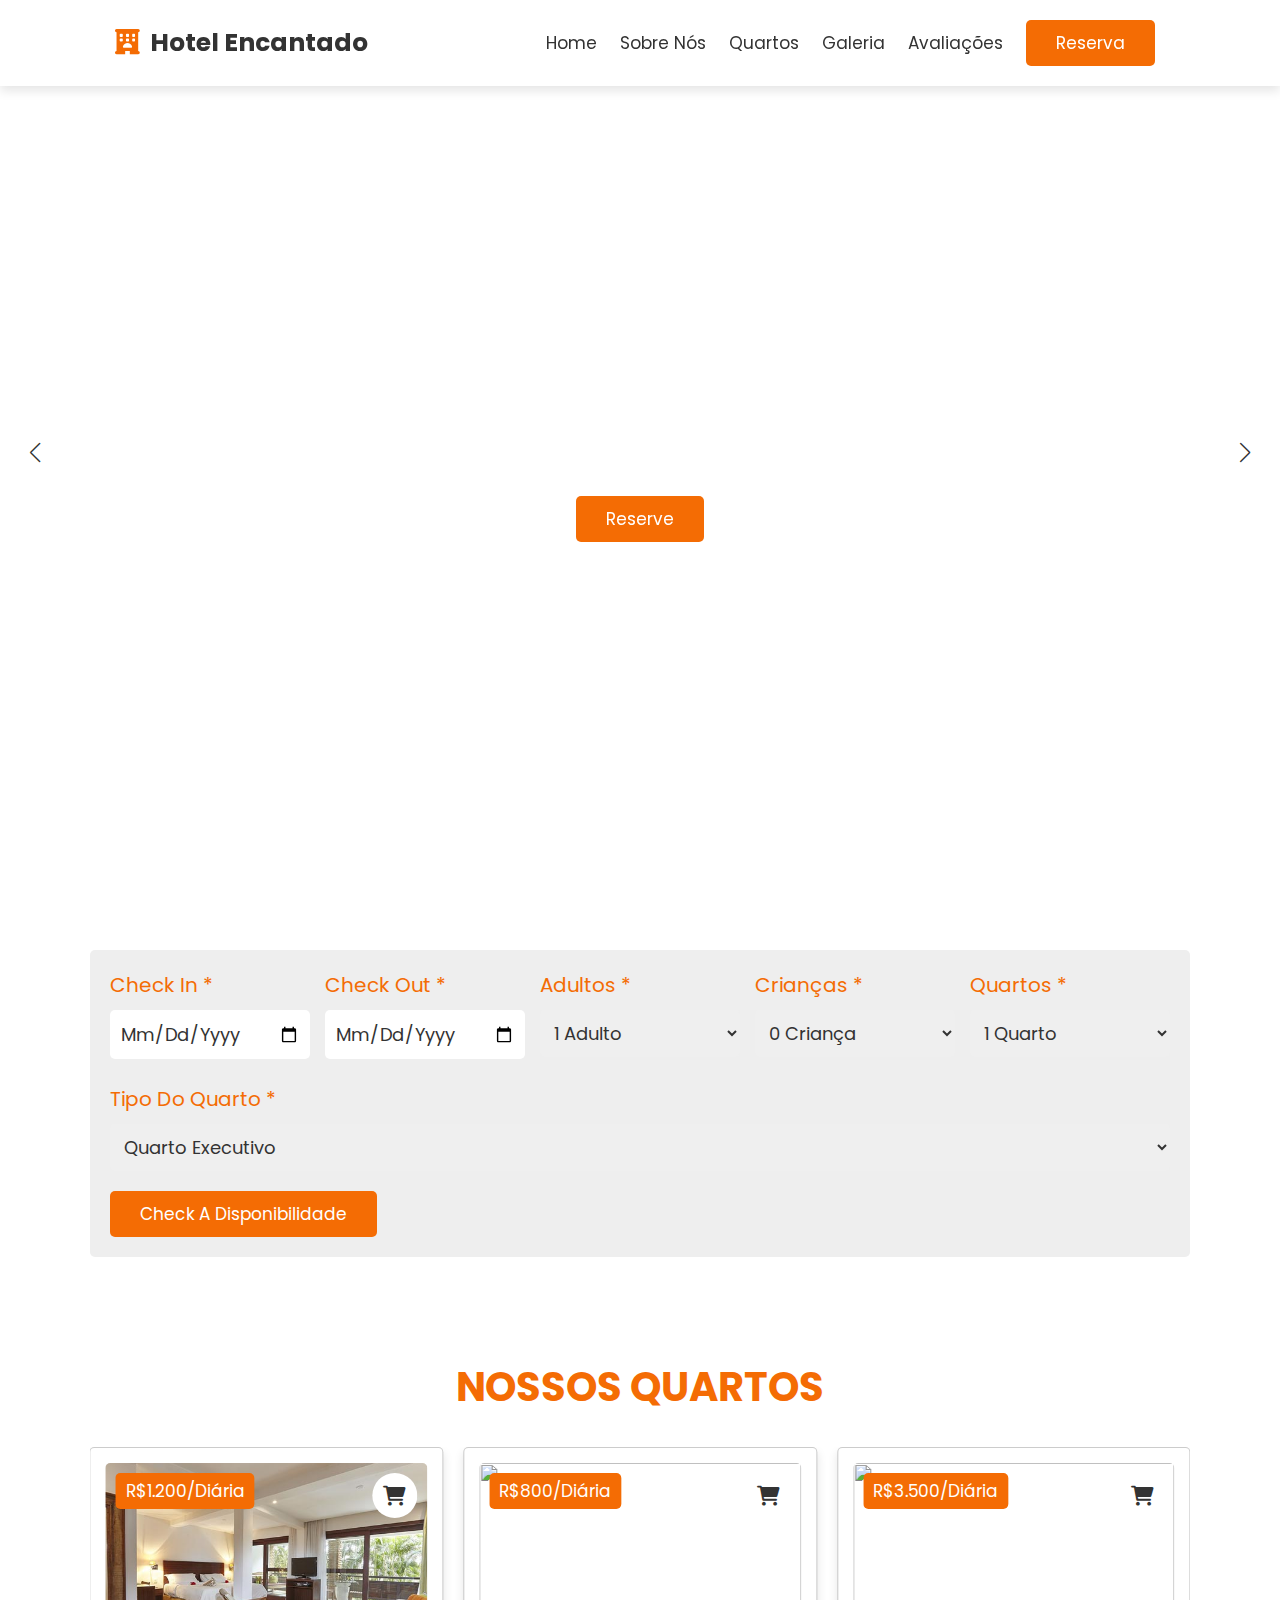
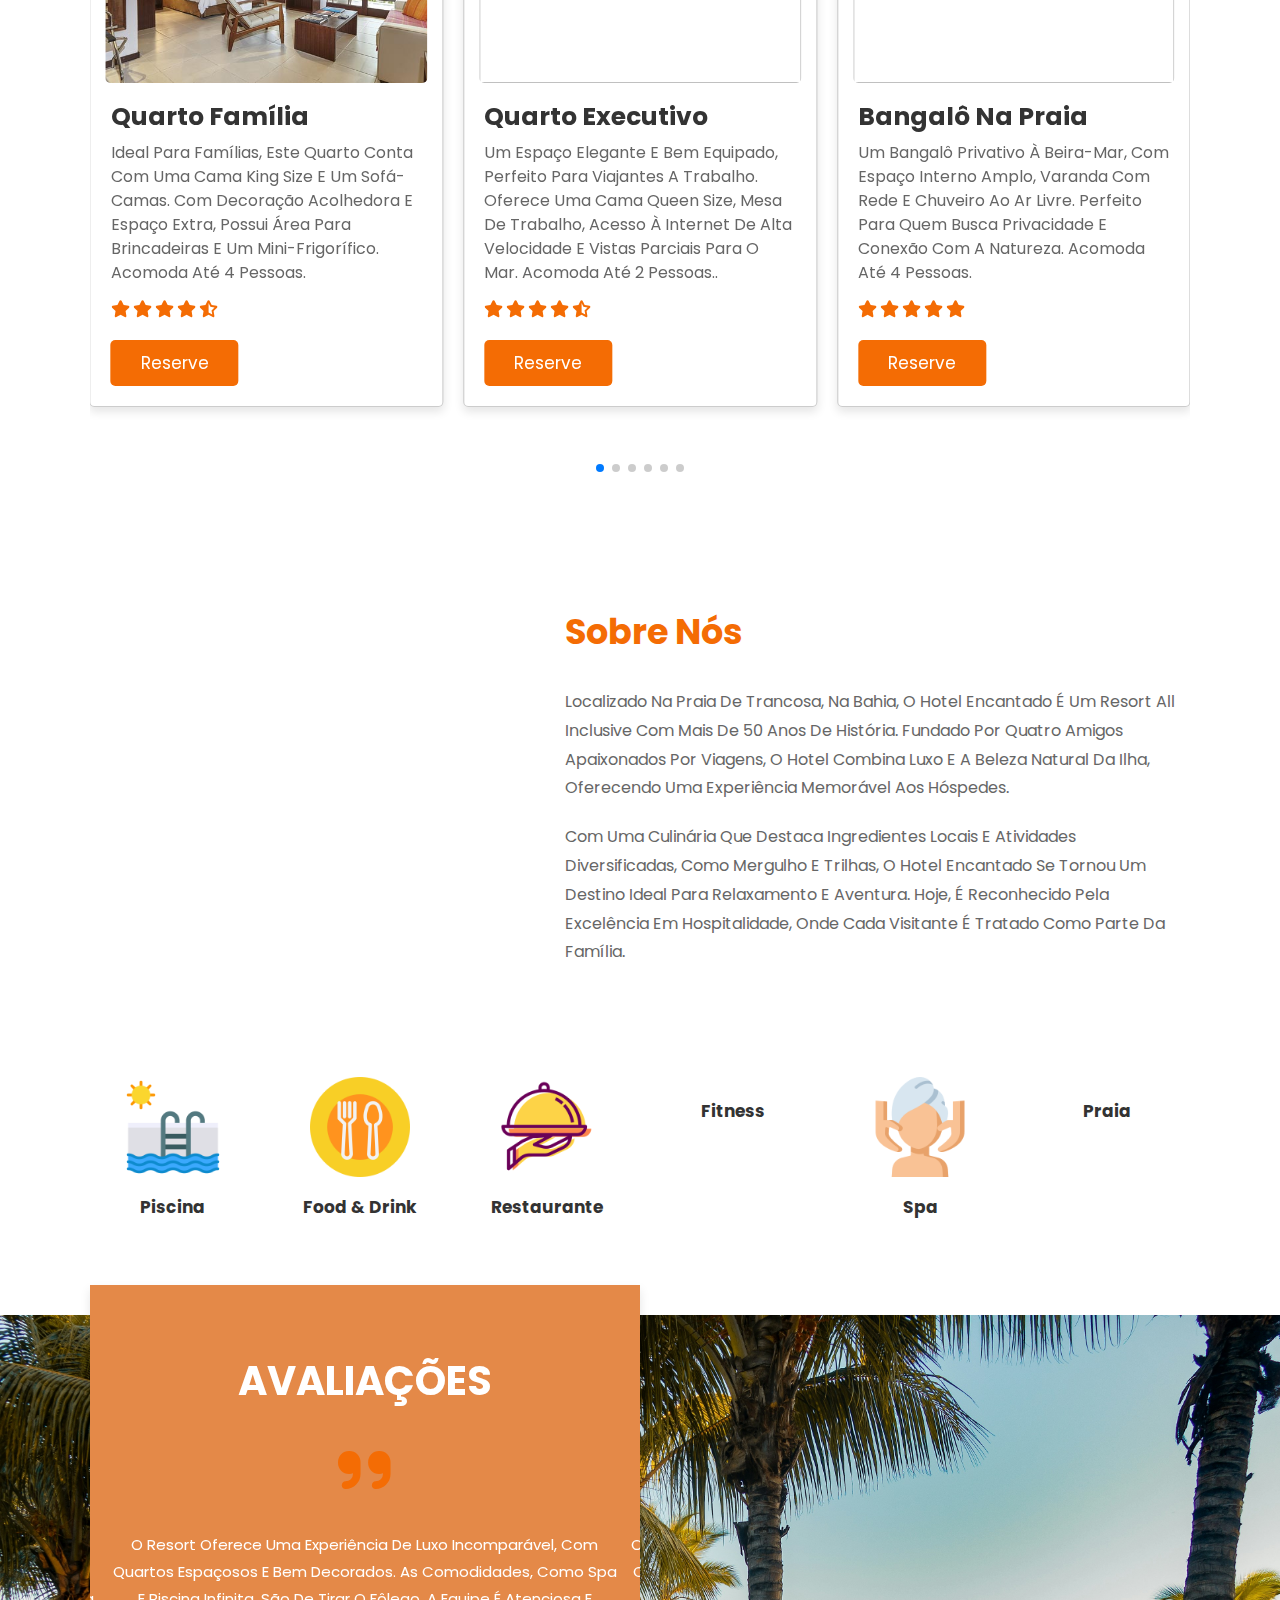
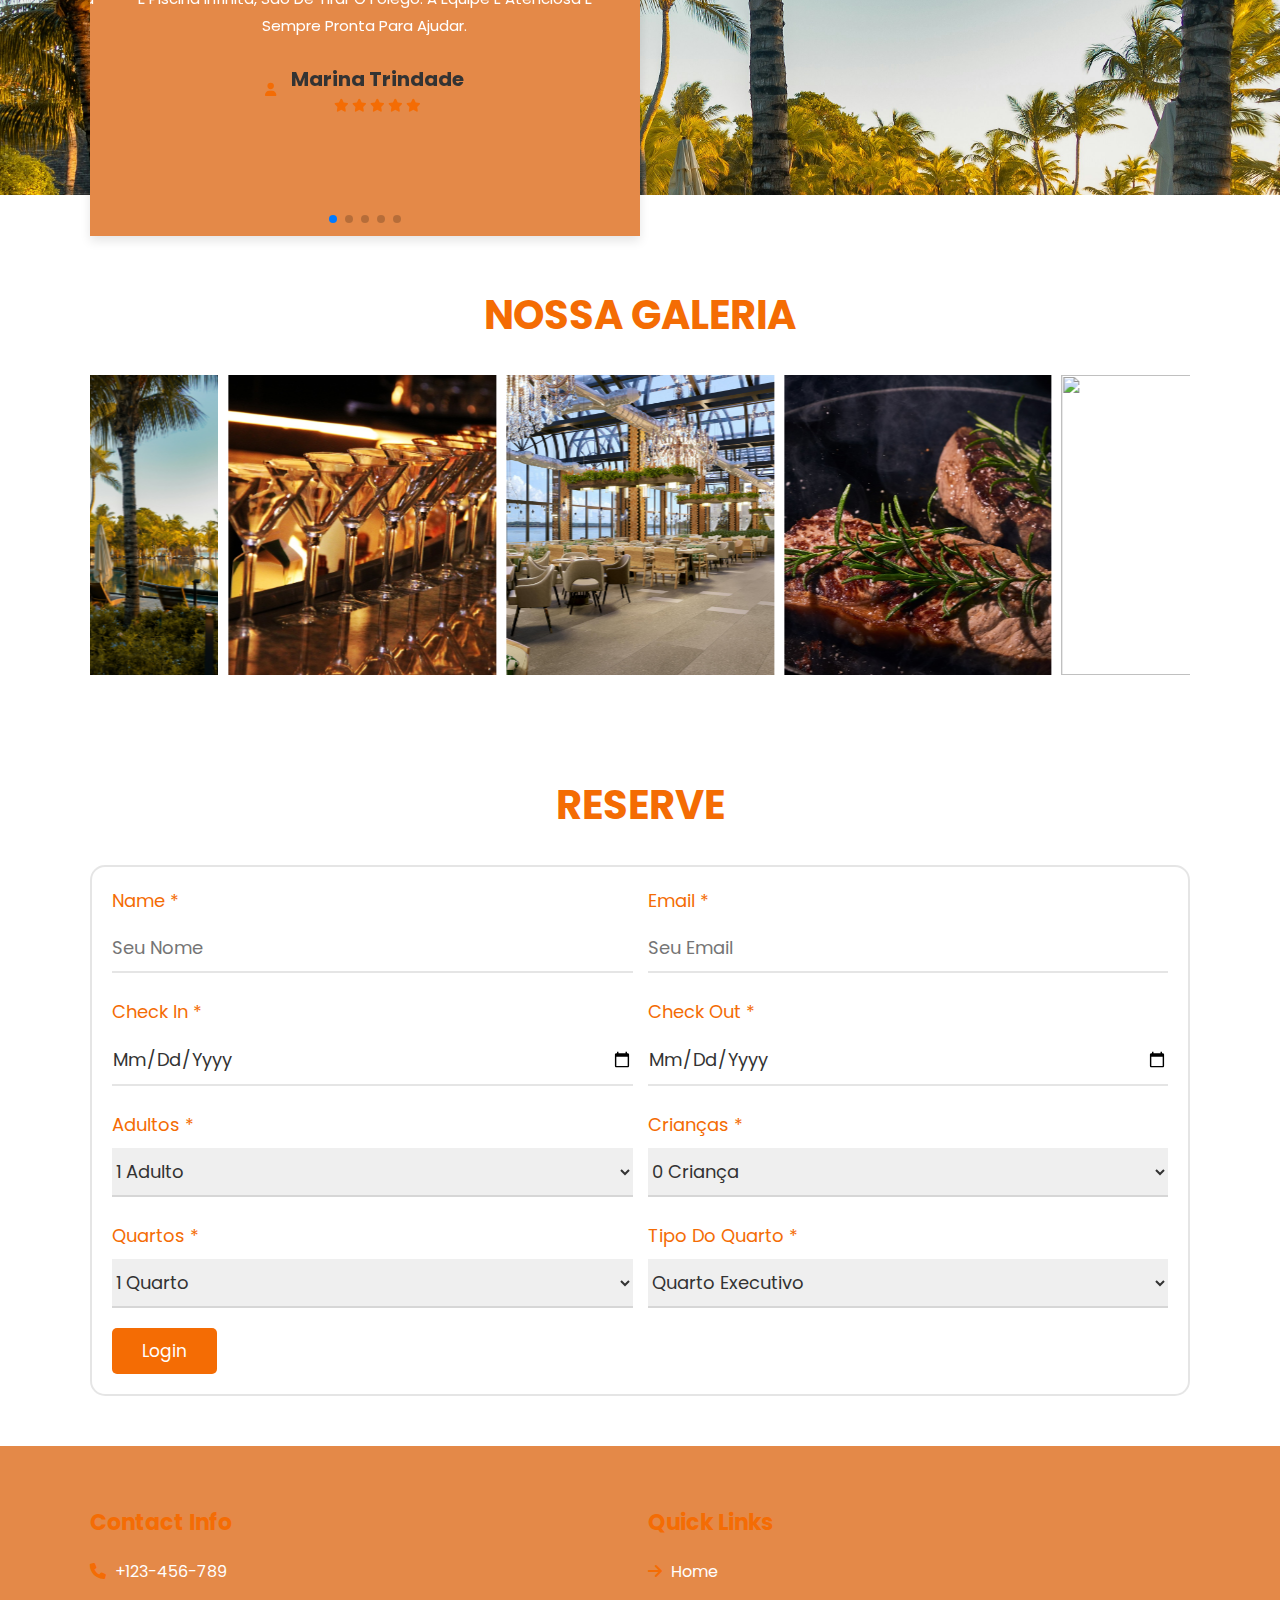
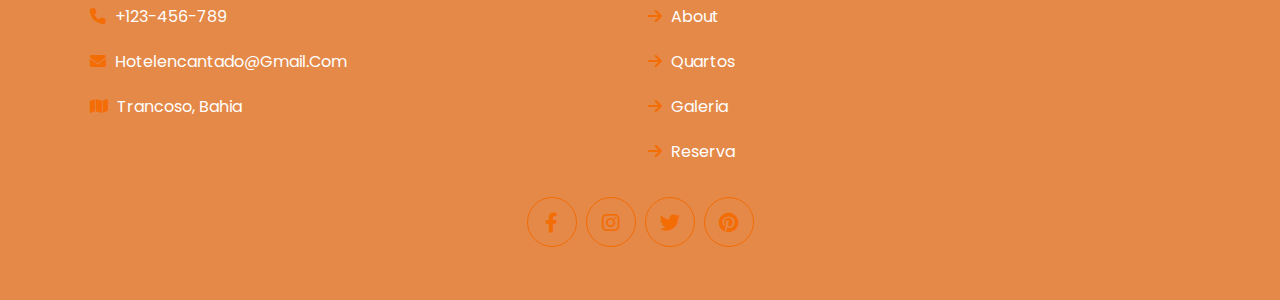
==== commit ca436331: "Add files via upload" ====
--- a/index.html
+++ b/index.html
@@ -1,640 +1,641 @@
-<!DOCTYPE html>
-<html lang="en">
-<head>
-   <meta charset="UTF-8">
-   <meta http-equiv="X-UA-Compatible" content="IE=edge">
-   <meta name="viewport" content="width=device-width, initial-scale=1.0">
-   <title>Hotel</title>
-   <!-- font awesome cdn link  -->
-   <link rel="stylesheet" href="https://cdnjs.cloudflare.com/ajax/libs/font-awesome/6.0.0/css/all.min.css">
-   <!-- swiper js cdn link -->
-   <link rel="stylesheet" href="https://cdn.jsdelivr.net/npm/swiper@9/swiper-bundle.min.css" />
-    <!-- custom css link -->
-   <link rel="stylesheet" href="style.css">
-</head>
-<body>
-
-   <!-- header -->
-
-   <header class="header">
-
-      <a href="#" class="logo"> <i class="fas fa-hotel"></i> hotel Encantado </a>
-
-      <nav class="navbar">
-         <a href="#home">home</a>
-         <a href="#about">sobre nós</a>
-         <a href="#quarto">quartos</a>
-         <a href="#gallery">galeria</a>
-         <a href="#review">avaliações</a>
-         <a href="#reservation" class="btn"> reserva</a>
-      </nav>
-
-      <div id="menu-btn" class="fas fa-bars"></div>
-
-   </header>
-
-   <!-- end -->
-
-   <!-- home -->
-
-   <section class="home" id="home">
-
-      <div class="swiper home-slider">
-
-         <div class="swiper-wrapper">
-
-            <div class="swiper-slide slide" style="background: url(images/tropical.jpg) no-repeat;">
-               <div class="content">
-                  <h3>Onde os sonhos se tornam realidade</h3>
-                  <a href="login.html" class="btn"> reserve</a>
-               </div>
-            </div>
-
-            <div class="swiper-slide slide" style="background: url(images/tropiucal.jpg) no-repeat;">
-               <div class="content">
-                  <h3>Onde os sonhos se tornam realidade</h3>
-                  <a href="login.html" class="btn"> reserve</a>
-               </div>
-            </div>
-
-            <div class="swiper-slide slide" style="background: url(images/beach2.jpg) no-repeat;">
-               <div class="content">
-                  <h3>Onde os sonhos se tornam realidade</h3>
-                  <a href="login.html" class="btn"> reserve</a>
-               </div>
-            </div>
-
-            <div class="swiper-slide slide" style="background: url(images/beach1.jpg) no-repeat;">
-               <div class="content">
-                  <h3>Onde os sonhos se tornam realidade</h3>
-                  <a href="login.html" class="btn"> reserve</a>
-               </div>
-            </div>
-
-         </div>
-
-         <div class="swiper-button-next"></div>
-         <div class="swiper-button-prev"></div>
-
-      </div>
-
-   </section>
-
-   <!-- end -->
-
-   <!-- availability -->
-
-   <section class="availability">
-
-      <form action="">
-
-         <div class="box">
-            <p>check in <span>*</span></p>
-            <input type="date" class="input" id="datacheckin1">
-        </div>
-
-        <div class="box">
-            <p>check out <span>*</span></p>
-            <input type="date" class="input" id="datacheckout1">
-        </div>
-
-        <div class="box">
-            <p>adultos <span>*</span></p>
-            <select name="adultos" class="input" id="adultosReserva1">
-                <option value="1">1 adulto</option>
-                <option value="2">2 adultos</option>
-                <option value="3">3 adultos</option>
-                <option value="4">4 adultos</option>
-                <option value="5">5 adultos</option>
-                <option value="6">6 adultos</option>
-            </select>
-        </div>
-
-        <div class="box">
-            <p>crianças <span>*</span></p>
-            <select name="crianças" class="input" id="crianca1">
-                <option value="0">0 criança</option>
-                <option value="1">1 criança</option>
-                <option value="2">2 crianças</option>
-                <option value="3">3 crianças</option>
-                <option value="4">4 crianças</option>
-                <option value="5">5 crianças</option>
-                <option value="6">6 crianças</option>
-            </select>
-        </div>
-
-        <div class="box">
-            <p>quartos <span>*</span></p>
-            <select name="quartos" class="input" id="quarto1">
-                <option value="1">1 quarto</option>
-                <option value="2">2 quartos</option>
-                <option value="3">3 quartos</option>
-                <option value="4">4 quartos</option>
-                <option value="5">5 quartos</option>
-                <option value="6">6 quartos</option>
-            </select>
-        </div>
-
-        <div class="box">
-            <p>Tipo do Quarto <span>*</span></p>
-            <select name="type" class="input" id="tipo1">
-                <option value="executivo">quarto executivo</option>
-                <option value="executivo_vista_mar">quarto executivo vista mar</option>
-                <option value="familia">quarto familia</option>
-                <option value="premium">quarto premium</option>
-                <option value="luxo">quarto luxo</option>
-                <option value="praiano">bangâlo praiano</option>
-            </select>
-            <div id="vazia1" class="container"></div>
-
-         <input type="button" value="check a disponibilidade" class="btn" onclick="EstaDisponivel_print()">
-
-      </form>
-
-   </section>
-   <section class="room" id="quarto">
-      <h1 class="heading">nossos quartos</h1>
-      <div class="swiper room-slider">
-         <div class="swiper-wrapper">
-            <div class="swiper-slide slide">
-               <div class="image">
-                  <span class="price">R$800/diária</span>
-                  <img src="images/executive.jpg" alt="">
-                  <a href="login.html" class="fas fa-shopping-cart"></a>
-               </div>
-               <div class="content">
-                  <h3>Quarto Executivo</h3>
-                  <p>Um espaço elegante e bem equipado, perfeito para viajantes a trabalho. Oferece uma cama queen size, mesa de trabalho, acesso à internet de alta velocidade e vistas parciais para o mar. Acomoda até 2 pessoas..</p>
-                  <div class="stars">
-                     <i class="fas fa-star"></i>
-                     <i class="fas fa-star"></i>
-                     <i class="fas fa-star"></i>
-                     <i class="fas fa-star"></i>
-                     <i class="fas fa-star-half-alt"></i>
-                  </div>
-                  <a href="login.html" class="btn">reserve</a>
-               </div>
-            </div>
-            <div class="swiper-slide slide">
-               <div class="image">
-                  <span class="price">R$3.500/diária</span>
-                  <img src="images/exclusive.jfif" alt="">
-                  <a href="login.html" class="fas fa-shopping-cart"></a>
-               </div>
-               <div class="content">
-                  <h3>Bangalô na Praia</h3>
-                  <p>Um bangalô privativo à beira-mar, com espaço interno amplo, varanda com rede e chuveiro ao ar livre. Perfeito para quem busca privacidade e conexão com a natureza. Acomoda até 4 pessoas.</p>
-                  <div class="stars">
-                     <i class="fas fa-star"></i>
-                     <i class="fas fa-star"></i>
-                     <i class="fas fa-star"></i>
-                     <i class="fas fa-star"></i>
-                     <i class="fas fa-star"></i>
-                  </div>
-                  <a href="login.html" class="btn">reserve</a>
-               </div>
-            </div>
-            <div class="swiper-slide slide">
-               <div class="image">
-                  <span class="price">R$2.850/diária</span>
-                  <img src="images/exclusive2.jfif" alt="">
-                  <a href="login.html" class="fas fa-shopping-cart"></a>
-               </div>
-               <div class="content">
-                  <h3>Quarto Luxo</h3>
-                  <p>Uma experiência de alto padrão com uma cama king size, varanda privativa com vista panorâmica do mar e banheira de hidromassagem. Decoração sofisticada e amenities de primeira linha. Acomoda até 2 pessoas.</p>
-                  <div class="stars">
-                     <i class="fas fa-star"></i>
-                     <i class="fas fa-star"></i>
-                     <i class="fas fa-star"></i>
-                     <i class="fas fa-star"></i>
-                     <i class="fas fa-star"></i>
-                  </div>
-                  <a href="login.html" class="btn">reserve</a>
-               </div>
-            </div>
-
-            <div class="swiper-slide slide">
-               <div class="image">
-                  <span class="price">R$1.800/diária</span>
-                  <img src="images/medium.jfif" alt="">
-                  <a href="login.html" class="fas fa-shopping-cart"></a>
-               </div>
-               <div class="content">
-                  <h3>Quarto Premium</h3>
-                  <p> Este quarto espaçoso possui uma cama king size, varanda com rede e uma decoração que combina o conforto à elegância. Ideal para relaxar após um dia de praia, oferece acesso a áreas exclusivas do resort. Acomoda até 3 pessoas..</p>
-                  <div class="stars">
-                     <i class="fas fa-star"></i>
-                     <i class="fas fa-star"></i>
-                     <i class="fas fa-star"></i>
-                     <i class="fas fa-star"></i>
-                     <i class="fas fa-star-half-alt"></i>
-                  </div>
-                  <p><reserva></p>
-               </div>
-            </div>
-
-            <div class="swiper-slide slide">
-               <div class="image">
-                  <span class="price">R$1000/diária</span>
-                  <img src="images/room-2.jpg" alt="">
-                  <a href="login.html" class="fas fa-shopping-cart"></a>
-               </div>
-               <div class="content">
-                  <h3>Quarto Executivo Vista Mar</h3>
-                  <p>Confortável e elegante, este quarto tem cama queen size e vistas deslumbrantes do oceano. Oferece mesa de trabalho e varanda para relaxar. Acomoda até 2 pessoas, ideal para lazer ou trabalho.</p>
-                  <div class="stars">
-                     <i class="fas fa-star"></i>
-                     <i class="fas fa-star"></i>
-                     <i class="fas fa-star"></i>
-                     <i class="fas fa-star"></i>
-                     <i class="fas fa-star-half-alt"></i>
-                  </div>
-                  <a href="login.html" class="btn">reserve</a>
-               </div>
-            </div>
-
-            <div class="swiper-slide slide">
-               <div class="image">
-                  <span class="price">R$1.200/diária</span>
-                  <img src="images/room-3.jpg" alt="">
-                  <a href="#" class="fas fa-shopping-cart"></a>
-               </div>
-               <div class="content">
-                  <h3>Quarto Família</h3>
-                  <p>Ideal para famílias, este quarto conta com uma cama king size e um sofá-camas. Com decoração acolhedora e espaço extra, possui área para brincadeiras e um mini-frigorífico. Acomoda até 4 pessoas.</p>
-                  <div class="stars">
-                     <i class="fas fa-star"></i>
-                     <i class="fas fa-star"></i>
-                     <i class="fas fa-star"></i>
-                     <i class="fas fa-star"></i>
-                     <i class="fas fa-star-half-alt"></i>
-                  </div>
-                  <a href="login.html" class="btn">reserve</a>
-               </div>
-            </div>
-
-         </div>
-
-         <div class="swiper-pagination"></div>
-
-      </div>
-
-   </section>
-
-   <!-- end -->
- <!-- about -->
-
-   <section class="about" id="about">
-
-      <div class="row">
-
-         <div class="image">
-            <img src="images/externo.jpg" alt="">
-         </div>
-
-         <div class="content">
-            <h3>Sobre Nós</h3>
-            <p>Localizado na Praia de Trancosa, na Bahia, o Hotel Encantado é um resort all inclusive com mais de 50 anos de história. Fundado por quatro amigos apaixonados por viagens, o hotel combina luxo e a beleza natural da ilha, oferecendo uma experiência memorável aos hóspedes.</p>
-            <p>Com uma culinária que destaca ingredientes locais e atividades diversificadas, como mergulho e trilhas, o Hotel Encantado se tornou um destino ideal para relaxamento e aventura. Hoje, é reconhecido pela excelência em hospitalidade, onde cada visitante é tratado como parte da família.</p>
-         </div>
-
-      </div>
-
-   </section>
-
-   <!-- end -->
-   <!-- services -->
-
-   <section class="services">
-
-      <div class="box-container">
-
-         <div class="box">
-            <img src="images/piscina.png" alt="">
-            <h3>piscina</h3>
-         </div>
-
-         <div class="box">
-            <img src="images/prato.png" alt="">
-            <h3>food & drink</h3>
-         </div>
-
-         <div class="box">
-            <img src="images/servindo-comida.png" alt="">
-            <h3>restaurante</h3>
-         </div>
-
-         <div class="box">
-            <img src="images/exercicio.png" alt="">
-            <h3>fitness</h3>
-         </div>
-
-         <div class="box">
-            <img src="images/massagem.png" alt="">
-            <h3>spa</h3>
-         </div>
-
-         <div class="box">
-            <img src="images/de-praia.png" alt="">
-            <h3>praia</h3>
-         </div>
-
-      </div>
-
-   </section>
-
-   <!-- end -->
-
-   <!-- review -->
-
-   <section class="review" id="review">
-
-      <div class="swiper review-slider">
-         <div class="swiper-wrapper">
-
-            <div class="swiper-slide slide">
-               <h2 class="heading">Avaliações</h2>
-               <i class="fas fa-quote-right"></i>
-              <p>O resort oferece uma experiência de luxo incomparável, com quartos espaçosos e bem decorados. As comodidades, como spa e piscina infinita, são de tirar o fôlego. A equipe é atenciosa e sempre pronta para ajudar.</p>
-               <div class="user">
-                  <i class="fas fa-user"></i>
-                  <div class="user-info">
-                     <h3>Marina Trindade</h3>
-                     <div class="stars">
-                        <i class="fas fa-star"></i>
-                        <i class="fas fa-star"></i>
-                        <i class="fas fa-star"></i>
-                        <i class="fas fa-star"></i>
-                        <i class="fas fa-star"></i>
-                     </div>
-                  </div>
-               </div>
-            </div>
-
-            <div class="swiper-slide slide">
-               <h2 class="heading">Avaliações</h2>
-               <i class="fas fa-quote-right"></i>
-               <p>Os restaurantes do resort são de alta qualidade, com pratos que combinam sabores locais e internacionais. O serviço é impecável, e a experiência gastronômica à beira-mar é simplesmente divina.</p>
-               <div class="user">
-                  <i class="fas fa-user"></i>
-                  <div class="user-info">
-                     <h3>Carol Liberman</h3>
-                     <div class="stars">
-                        <i class="fas fa-star"></i>
-                        <i class="fas fa-star"></i>
-                        <i class="fas fa-star"></i>
-                        <i class="fas fa-star"></i>
-                        <i class="fas fa-star"></i>
-                     </div>
-                  </div>
-               </div>
-            </div>
-
-            <div class="swiper-slide slide">
-               <h2 class="heading">Avaliações</h2>
-               <i class="fas fa-quote-right"></i>
-               <p>O resort oferece uma variedade de atividades, desde esportes aquáticos até aulas de culinária. Embora a maioria das opções seja excelente, algumas podem estar sujeitas a disponibilidade. Ideal para famílias e casais.</p>
-               <div class="user">
-                  <i class="fas fa-user"></i>
-                  <div class="user-info">
-                     <h3>João Amorim</h3>
-                     <div class="stars">
-                        <i class="fas fa-star"></i>
-                        <i class="fas fa-star"></i>
-                        <i class="fas fa-star"></i>
-                        <i class="fas fa-star"></i>
-                        <i class="fas fa-star-half-alt"></i>
-                     </div>
-                  </div>
-               </div>
-            </div>
-
-            <div class="swiper-slide slide">
-               <h2 class="heading">Avaliações</h2>
-               <i class="fas fa-quote-right"></i>
-               <p>Situado em uma praia paradisíaca, o resort proporciona vistas deslumbrantes do pôr do sol. A proximidade com atrações turísticas torna a estadia ainda mais atraente.</p>
-               <div class="user">
-                  <i class="fas fa-user"></i>
-                  <div class="user-info">
-                     <h3>Leo Maximo</h3>
-                     <div class="stars">
-                        <i class="fas fa-star"></i>
-                        <i class="fas fa-star"></i>
-                        <i class="fas fa-star"></i>
-                        <i class="fas fa-star"></i>
-                        <i class="fas fa-star-half-alt"></i>
-                     </div>
-                  </div>
-               </div>
-            </div>
-
-            <div class="swiper-slide slide">
-               <h2 class="heading">Avaliações</h2>
-               <i class="fas fa-quote-right"></i>
-               <p>Embora seja um resort de luxo, os pacotes oferecidos são competitivos. Os serviços inclusos, como refeições e atividades, fazem valer a experiência, mas é bom reservar com antecedência para garantir as melhores tarifas.</p>               
-               <div class="user">
-                  <i class="fas fa-user"></i>
-                  <div class="user-info">
-                     <h3>Gabriel Melo</h3>
-                     <div class="stars">
-                        <i class="fas fa-star"></i>
-                        <i class="fas fa-star"></i>
-                        <i class="fas fa-star"></i>
-                        <i class="fas fa-star"></i>
-                        <i class="fas fa-star-half-alt"></i>
-                     </div>
-                  </div>
-               </div>
-            </div>
-
-         </div>
-         <div class="swiper-pagination"></div>
-      </div>
-
-   </section>
-
-   <!-- end -->
-
-   <section class="gallery" id="gallery">
-
-      <h1 class="heading">nossa galeria</h1>
-
-      <div class="swiper gallery-slider">
-
-         <div class="swiper-wrapper">
-
-            <div class="swiper-slide slide">
-               <img src="images/jantar.jpg" alt="">
-               <div class="icon">
-                  <i class="fas fa-magnifying-glass-plus"></i>
-               </div>
-            </div>
-
-            <div class="swiper-slide slide">
-               <img src="images/steak-3766548_1280.jpg" alt="">
-               <div class="icon">
-                  <i class="fas fa-magnifying-glass-plus"></i>
-               </div>
-            </div>
-
-            <div class="swiper-slide slide">
-               <img src="images/casal.jfif" alt="">
-               <div class="icon">
-                  <i class="fas fa-magnifying-glass-plus"></i>
-               </div>
-            </div>
-
-            <div class="swiper-slide slide">
-               <img src="images/family.jpg" alt="">
-               <div class="icon">
-                  <i class="fas fa-magnifying-glass-plus"></i>
-               </div>
-            </div>
-
-            <div class="swiper-slide slide">
-               <img src="images/review (2).jpg" alt="">
-               <div class="icon">
-                  <i class="fas fa-magnifying-glass-plus"></i>
-               </div>
-            </div>
-
-            <div class="swiper-slide slide">
-               <img src="images/martini-glass-623438_1280.jpg" alt="">
-               <div class="icon">
-                  <i class="fas fa-magnifying-glass-plus"></i>
-               </div>
-            </div>
-
-         </div>
-
-      </div>
-
-   </section>
-   <!-- reservation -->
-
-   <section class="reservation" id="reservation">
-
-      <h1 class="heading">Reserve</h1>
-
-      <form id="reservaForm">
-          <div class="container">
-              <div class="box">
-                  <p>name <span>*</span></p>
-                  <input type="text" class="input" id="nomeReserva" placeholder="Seu nome">
-              </div>
-
-              <div class="box">
-                  <p>email <span>*</span></p>
-                  <input type="text" class="input" id="emailReserva" placeholder="Seu email">
-              </div>
-
-              <div class="box">
-                  <p>check in <span>*</span></p>
-                  <input type="date" class="input" id="datacheckin">
-              </div>
-
-              <div class="box">
-                  <p>check out <span>*</span></p>
-                  <input type="date" class="input" id="datacheckout">
-              </div>
-
-              <div class="box">
-                  <p>adultos <span>*</span></p>
-                  <select name="adultos" class="input" id="adultosReserva">
-                      <option value="1">1 adulto</option>
-                      <option value="2">2 adultos</option>
-                      <option value="3">3 adultos</option>
-                      <option value="4">4 adultos</option>
-                      <option value="5">5 adultos</option>
-                      <option value="6">6 adultos</option>
-                  </select>
-              </div>
-
-              <div class="box">
-                  <p>crianças <span>*</span></p>
-                  <select name="crianças" class="input" id="crianca">
-                      <option value="0">0 criança</option>
-                      <option value="1">1 criança</option>
-                      <option value="2">2 crianças</option>
-                      <option value="3">3 crianças</option>
-                      <option value="4">4 crianças</option>
-                      <option value="5">5 crianças</option>
-                      <option value="6">6 crianças</option>
-                  </select>
-              </div>
-
-              <div class="box">
-                  <p>quartos <span>*</span></p>
-                  <select name="quartos" class="input" id="quarto">
-                      <option value="1">1 quarto</option>
-                      <option value="2">2 quartos</option>
-                      <option value="3">3 quartos</option>
-                      <option value="4">4 quartos</option>
-                      <option value="5">5 quartos</option>
-                      <option value="6">6 quartos</option>
-                  </select>
-              </div>
-
-              <div class="box">
-                  <p>Tipo do Quarto <span>*</span></p>
-                  <select name="type" class="input" id="tipo">
-                      <option value="executivo">quarto executivo</option>
-                      <option value="executivo_vista_mar">quarto executivo vista mar</option>
-                      <option value="familia">quarto familia</option>
-                      <option value="premium">quarto premium</option>
-                      <option value="luxo">quarto luxo</option>
-                      <option value="praiano">bangâlo praiano</option>
-                  </select>
-                  <div id="vazia"></div>
-              </div>
-          </div>
-          <a href="login.html" class="btn">Login</a>
-      </form>
-      <div id="resultadoReserva"></div>
-  </section>
-  
-   <!-- end -->
-
-   <!-- footer -->
-
-   <section class="footer">
-
-      <div class="box-container">
-
-         <div class="box">
-            <h3>contact info</h3>
-            <a href="#"> <i class="fas fa-phone"></i> +123-456-789 </a>
-            <a href="#"> <i class="fas fa-phone"></i> +123-456-789</a>
-            <a href="#"> <i class="fas fa-envelope"></i> hotelencantado@gmail.com</a>
-            <a href="#"> <i class="fas fa-map"></i> Trancoso, Bahia</a>
-         </div>
-
-         <div class="box">
-            <h3>quick links</h3>
-            <a href="#"> <i class="fas fa-arrow-right"></i> home</a>
-            <a href="#"> <i class="fas fa-arrow-right"></i> about</a>
-            <a href="#"> <i class="fas fa-arrow-right"></i> quartos</a>
-            <a href="#"> <i class="fas fa-arrow-right"></i> galeria</a>
-            <a href="#"> <i class="fas fa-arrow-right"></i> reserva</a>
-         </div>
-      </div>
-
-      <div class="share">
-         <a href="#" class="fab fa-facebook-f"></a>
-         <a href="#" class="fab fa-instagram"></a>
-         <a href="#" class="fab fa-twitter"></a>
-         <a href="#" class="fab fa-pinterest"></a>
-      </div>
-
-
-   </section>
-
-   <script src="https://cdn.jsdelivr.net/npm/swiper@9/swiper-bundle.min.js"></script>
-
-   <script src="script.js"></script>
-   <script src="https://unpkg.com/swiper@8/swiper-bundle.min.js"></script>
- 
-   <script src="script2.js"></script>
-</body>
-</html>
+
+<!DOCTYPE html>
+<html lang="en">
+<head>
+   <meta charset="UTF-8">
+   <meta http-equiv="X-UA-Compatible" content="IE=edge">
+   <meta name="viewport" content="width=device-width, initial-scale=1.0">
+   <title>Hotel</title>
+   <!-- font awesome cdn link  -->
+   <link rel="stylesheet" href="https://cdnjs.cloudflare.com/ajax/libs/font-awesome/6.0.0/css/all.min.css">
+   <!-- swiper js cdn link -->
+   <link rel="stylesheet" href="https://cdn.jsdelivr.net/npm/swiper@9/swiper-bundle.min.css" />
+    <!-- custom css link -->
+   <link rel="stylesheet" href="style.css">
+</head>
+<body>
+
+   <!-- header -->
+
+   <header class="header">
+
+      <a href="#" class="logo"> <i class="fas fa-hotel"></i> hotel Encantado </a>
+
+      <nav class="navbar">
+         <a href="#home">home</a>
+         <a href="#about">sobre nós</a>
+         <a href="#quarto">quartos</a>
+         <a href="#gallery">galeria</a>
+         <a href="#review">avaliações</a>
+         <a href="#reservation" class="btn"> reserva</a>
+      </nav>
+
+      <div id="menu-btn" class="fas fa-bars"></div>
+
+   </header>
+
+   <!-- end -->
+
+   <!-- home -->
+
+   <section class="home" id="home">
+
+      <div class="swiper home-slider">
+
+         <div class="swiper-wrapper">
+
+            <div class="swiper-slide slide" style="background: url(images/tropical.jpg) no-repeat;">
+               <div class="content">
+                  <h3>Onde os sonhos se tornam realidade</h3>
+                  <a href="login.html" class="btn"> reserve</a>
+               </div>
+            </div>
+
+            <div class="swiper-slide slide" style="background: url(images/tropiucal.jpg) no-repeat;">
+               <div class="content">
+                  <h3>Onde os sonhos se tornam realidade</h3>
+                  <a href="login.html" class="btn"> reserve</a>
+               </div>
+            </div>
+
+            <div class="swiper-slide slide" style="background: url(images/beach2.jpg) no-repeat;">
+               <div class="content">
+                  <h3>Onde os sonhos se tornam realidade</h3>
+                  <a href="login.html" class="btn"> reserve</a>
+               </div>
+            </div>
+
+            <div class="swiper-slide slide" style="background: url(images/beach1.jpg) no-repeat;">
+               <div class="content">
+                  <h3>Onde os sonhos se tornam realidade</h3>
+                  <a href="login.html" class="btn"> reserve</a>
+               </div>
+            </div>
+
+         </div>
+
+         <div class="swiper-button-next"></div>
+         <div class="swiper-button-prev"></div>
+
+      </div>
+
+   </section>
+
+   <!-- end -->
+
+   <!-- availability -->
+
+   <section class="availability">
+
+      <form action="">
+
+         <div class="box">
+            <p>check in <span>*</span></p>
+            <input type="date" class="input" id="datacheckin1">
+        </div>
+
+        <div class="box">
+            <p>check out <span>*</span></p>
+            <input type="date" class="input" id="datacheckout1">
+        </div>
+
+        <div class="box">
+            <p>adultos <span>*</span></p>
+            <select name="adultos" class="input" id="adultosReserva1">
+                <option value="1">1 adulto</option>
+                <option value="2">2 adultos</option>
+                <option value="3">3 adultos</option>
+                <option value="4">4 adultos</option>
+                <option value="5">5 adultos</option>
+                <option value="6">6 adultos</option>
+            </select>
+        </div>
+
+        <div class="box">
+            <p>crianças <span>*</span></p>
+            <select name="crianças" class="input" id="crianca1">
+                <option value="0">0 criança</option>
+                <option value="1">1 criança</option>
+                <option value="2">2 crianças</option>
+                <option value="3">3 crianças</option>
+                <option value="4">4 crianças</option>
+                <option value="5">5 crianças</option>
+                <option value="6">6 crianças</option>
+            </select>
+        </div>
+
+        <div class="box">
+            <p>quartos <span>*</span></p>
+            <select name="quartos" class="input" id="quarto1">
+                <option value="1">1 quarto</option>
+                <option value="2">2 quartos</option>
+                <option value="3">3 quartos</option>
+                <option value="4">4 quartos</option>
+                <option value="5">5 quartos</option>
+                <option value="6">6 quartos</option>
+            </select>
+        </div>
+
+        <div class="box">
+            <p>Tipo do Quarto <span>*</span></p>
+            <select name="type" class="input" id="tipo1">
+                <option value="executivo">quarto executivo</option>
+                <option value="executivo_vista_mar">quarto executivo vista mar</option>
+                <option value="familia">quarto familia</option>
+                <option value="premium">quarto premium</option>
+                <option value="luxo">quarto luxo</option>
+                <option value="praiano">bangâlo praiano</option>
+            </select>
+            <div id="vazia1" class="container"></div>
+
+         <input type="button" value="check a disponibilidade" class="btn" onclick="EstaDisponivel_print()">
+
+      </form>
+
+   </section>
+   <section class="room" id="quarto">
+      <h1 class="heading">nossos quartos</h1>
+      <div class="swiper room-slider">
+         <div class="swiper-wrapper">
+            <div class="swiper-slide slide">
+               <div class="image">
+                  <span class="price">R$800/diária</span>
+                  <img src="images/executive.jpg" alt="">
+                  <a href="login.html" class="fas fa-shopping-cart"></a>
+               </div>
+               <div class="content">
+                  <h3>Quarto Executivo</h3>
+                  <p>Um espaço elegante e bem equipado, perfeito para viajantes a trabalho. Oferece uma cama queen size, mesa de trabalho, acesso à internet de alta velocidade e vistas parciais para o mar. Acomoda até 2 pessoas..</p>
+                  <div class="stars">
+                     <i class="fas fa-star"></i>
+                     <i class="fas fa-star"></i>
+                     <i class="fas fa-star"></i>
+                     <i class="fas fa-star"></i>
+                     <i class="fas fa-star-half-alt"></i>
+                  </div>
+                  <a href="login.html" class="btn">reserve</a>
+               </div>
+            </div>
+            <div class="swiper-slide slide">
+               <div class="image">
+                  <span class="price">R$3.500/diária</span>
+                  <img src="images/exclusive.jfif" alt="">
+                  <a href="login.html" class="fas fa-shopping-cart"></a>
+               </div>
+               <div class="content">
+                  <h3>Bangalô na Praia</h3>
+                  <p>Um bangalô privativo à beira-mar, com espaço interno amplo, varanda com rede e chuveiro ao ar livre. Perfeito para quem busca privacidade e conexão com a natureza. Acomoda até 4 pessoas.</p>
+                  <div class="stars">
+                     <i class="fas fa-star"></i>
+                     <i class="fas fa-star"></i>
+                     <i class="fas fa-star"></i>
+                     <i class="fas fa-star"></i>
+                     <i class="fas fa-star"></i>
+                  </div>
+                  <a href="login.html" class="btn">reserve</a>
+               </div>
+            </div>
+            <div class="swiper-slide slide">
+               <div class="image">
+                  <span class="price">R$2.850/diária</span>
+                  <img src="images/exclusive2.jfif" alt="">
+                  <a href="login.html" class="fas fa-shopping-cart"></a>
+               </div>
+               <div class="content">
+                  <h3>Quarto Luxo</h3>
+                  <p>Uma experiência de alto padrão com uma cama king size, varanda privativa com vista panorâmica do mar e banheira de hidromassagem. Decoração sofisticada e amenities de primeira linha. Acomoda até 2 pessoas.</p>
+                  <div class="stars">
+                     <i class="fas fa-star"></i>
+                     <i class="fas fa-star"></i>
+                     <i class="fas fa-star"></i>
+                     <i class="fas fa-star"></i>
+                     <i class="fas fa-star"></i>
+                  </div>
+                  <a href="login.html" class="btn">reserve</a>
+               </div>
+            </div>
+
+            <div class="swiper-slide slide">
+               <div class="image">
+                  <span class="price">R$1.800/diária</span>
+                  <img src="images/medium.jfif" alt="">
+                  <a href="login.html" class="fas fa-shopping-cart"></a>
+               </div>
+               <div class="content">
+                  <h3>Quarto Premium</h3>
+                  <p> Este quarto espaçoso possui uma cama king size, varanda com rede e uma decoração que combina o conforto à elegância. Ideal para relaxar após um dia de praia, oferece acesso a áreas exclusivas do resort. Acomoda até 3 pessoas..</p>
+                  <div class="stars">
+                     <i class="fas fa-star"></i>
+                     <i class="fas fa-star"></i>
+                     <i class="fas fa-star"></i>
+                     <i class="fas fa-star"></i>
+                     <i class="fas fa-star-half-alt"></i>
+                  </div>
+                  <p><reserva></p>
+               </div>
+            </div>
+
+            <div class="swiper-slide slide">
+               <div class="image">
+                  <span class="price">R$1000/diária</span>
+                  <img src="images/room-2.jpg" alt="">
+                  <a href="login.html" class="fas fa-shopping-cart"></a>
+               </div>
+               <div class="content">
+                  <h3>Quarto Executivo Vista Mar</h3>
+                  <p>Confortável e elegante, este quarto tem cama queen size e vistas deslumbrantes do oceano. Oferece mesa de trabalho e varanda para relaxar. Acomoda até 2 pessoas, ideal para lazer ou trabalho.</p>
+                  <div class="stars">
+                     <i class="fas fa-star"></i>
+                     <i class="fas fa-star"></i>
+                     <i class="fas fa-star"></i>
+                     <i class="fas fa-star"></i>
+                     <i class="fas fa-star-half-alt"></i>
+                  </div>
+                  <a href="login.html" class="btn">reserve</a>
+               </div>
+            </div>
+
+            <div class="swiper-slide slide">
+               <div class="image">
+                  <span class="price">R$1.200/diária</span>
+                  <img src="images/room-3.jpg" alt="">
+                  <a href="#" class="fas fa-shopping-cart"></a>
+               </div>
+               <div class="content">
+                  <h3>Quarto Família</h3>
+                  <p>Ideal para famílias, este quarto conta com uma cama king size e um sofá-camas. Com decoração acolhedora e espaço extra, possui área para brincadeiras e um mini-frigorífico. Acomoda até 4 pessoas.</p>
+                  <div class="stars">
+                     <i class="fas fa-star"></i>
+                     <i class="fas fa-star"></i>
+                     <i class="fas fa-star"></i>
+                     <i class="fas fa-star"></i>
+                     <i class="fas fa-star-half-alt"></i>
+                  </div>
+                  <a href="login.html" class="btn">reserve</a>
+               </div>
+            </div>
+
+         </div>
+
+         <div class="swiper-pagination"></div>
+
+      </div>
+
+   </section>
+
+   <!-- end -->
+ <!-- about -->
+
+   <section class="about" id="about">
+
+      <div class="row">
+
+         <div class="image">
+            <img src="images/externo.jpg" alt="">
+         </div>
+
+         <div class="content">
+            <h3>Sobre Nós</h3>
+            <p>Localizado na Praia de Trancosa, na Bahia, o Hotel Encantado é um resort all inclusive com mais de 50 anos de história. Fundado por quatro amigos apaixonados por viagens, o hotel combina luxo e a beleza natural da ilha, oferecendo uma experiência memorável aos hóspedes.</p>
+            <p>Com uma culinária que destaca ingredientes locais e atividades diversificadas, como mergulho e trilhas, o Hotel Encantado se tornou um destino ideal para relaxamento e aventura. Hoje, é reconhecido pela excelência em hospitalidade, onde cada visitante é tratado como parte da família.</p>
+         </div>
+
+      </div>
+
+   </section>
+
+   <!-- end -->
+   <!-- services -->
+
+   <section class="services">
+
+      <div class="box-container">
+
+         <div class="box">
+            <img src="images/piscina.png" alt="">
+            <h3>piscina</h3>
+         </div>
+
+         <div class="box">
+            <img src="images/prato.png" alt="">
+            <h3>food & drink</h3>
+         </div>
+
+         <div class="box">
+            <img src="images/servindo-comida.png" alt="">
+            <h3>restaurante</h3>
+         </div>
+
+         <div class="box">
+            <img src="images/exercicio.png" alt="">
+            <h3>fitness</h3>
+         </div>
+
+         <div class="box">
+            <img src="images/massagem.png" alt="">
+            <h3>spa</h3>
+         </div>
+
+         <div class="box">
+            <img src="images/de-praia.png" alt="">
+            <h3>praia</h3>
+         </div>
+
+      </div>
+
+   </section>
+
+   <!-- end -->
+
+   <!-- review -->
+
+   <section class="review" id="review">
+
+      <div class="swiper review-slider">
+         <div class="swiper-wrapper">
+
+            <div class="swiper-slide slide">
+               <h2 class="heading">Avaliações</h2>
+               <i class="fas fa-quote-right"></i>
+              <p>O resort oferece uma experiência de luxo incomparável, com quartos espaçosos e bem decorados. As comodidades, como spa e piscina infinita, são de tirar o fôlego. A equipe é atenciosa e sempre pronta para ajudar.</p>
+               <div class="user">
+                  <i class="fas fa-user"></i>
+                  <div class="user-info">
+                     <h3>Marina Trindade</h3>
+                     <div class="stars">
+                        <i class="fas fa-star"></i>
+                        <i class="fas fa-star"></i>
+                        <i class="fas fa-star"></i>
+                        <i class="fas fa-star"></i>
+                        <i class="fas fa-star"></i>
+                     </div>
+                  </div>
+               </div>
+            </div>
+
+            <div class="swiper-slide slide">
+               <h2 class="heading">Avaliações</h2>
+               <i class="fas fa-quote-right"></i>
+               <p>Os restaurantes do resort são de alta qualidade, com pratos que combinam sabores locais e internacionais. O serviço é impecável, e a experiência gastronômica à beira-mar é simplesmente divina.</p>
+               <div class="user">
+                  <i class="fas fa-user"></i>
+                  <div class="user-info">
+                     <h3>Carol Liberman</h3>
+                     <div class="stars">
+                        <i class="fas fa-star"></i>
+                        <i class="fas fa-star"></i>
+                        <i class="fas fa-star"></i>
+                        <i class="fas fa-star"></i>
+                        <i class="fas fa-star"></i>
+                     </div>
+                  </div>
+               </div>
+            </div>
+
+            <div class="swiper-slide slide">
+               <h2 class="heading">Avaliações</h2>
+               <i class="fas fa-quote-right"></i>
+               <p>O resort oferece uma variedade de atividades, desde esportes aquáticos até aulas de culinária. Embora a maioria das opções seja excelente, algumas podem estar sujeitas a disponibilidade. Ideal para famílias e casais.</p>
+               <div class="user">
+                  <i class="fas fa-user"></i>
+                  <div class="user-info">
+                     <h3>João Amorim</h3>
+                     <div class="stars">
+                        <i class="fas fa-star"></i>
+                        <i class="fas fa-star"></i>
+                        <i class="fas fa-star"></i>
+                        <i class="fas fa-star"></i>
+                        <i class="fas fa-star-half-alt"></i>
+                     </div>
+                  </div>
+               </div>
+            </div>
+
+            <div class="swiper-slide slide">
+               <h2 class="heading">Avaliações</h2>
+               <i class="fas fa-quote-right"></i>
+               <p>Situado em uma praia paradisíaca, o resort proporciona vistas deslumbrantes do pôr do sol. A proximidade com atrações turísticas torna a estadia ainda mais atraente.</p>
+               <div class="user">
+                  <i class="fas fa-user"></i>
+                  <div class="user-info">
+                     <h3>Leo Maximo</h3>
+                     <div class="stars">
+                        <i class="fas fa-star"></i>
+                        <i class="fas fa-star"></i>
+                        <i class="fas fa-star"></i>
+                        <i class="fas fa-star"></i>
+                        <i class="fas fa-star-half-alt"></i>
+                     </div>
+                  </div>
+               </div>
+            </div>
+
+            <div class="swiper-slide slide">
+               <h2 class="heading">Avaliações</h2>
+               <i class="fas fa-quote-right"></i>
+               <p>Embora seja um resort de luxo, os pacotes oferecidos são competitivos. Os serviços inclusos, como refeições e atividades, fazem valer a experiência, mas é bom reservar com antecedência para garantir as melhores tarifas.</p>               
+               <div class="user">
+                  <i class="fas fa-user"></i>
+                  <div class="user-info">
+                     <h3>Gabriel Melo</h3>
+                     <div class="stars">
+                        <i class="fas fa-star"></i>
+                        <i class="fas fa-star"></i>
+                        <i class="fas fa-star"></i>
+                        <i class="fas fa-star"></i>
+                        <i class="fas fa-star-half-alt"></i>
+                     </div>
+                  </div>
+               </div>
+            </div>
+
+         </div>
+         <div class="swiper-pagination"></div>
+      </div>
+
+   </section>
+
+   <!-- end -->
+
+   <section class="gallery" id="gallery">
+
+      <h1 class="heading">nossa galeria</h1>
+
+      <div class="swiper gallery-slider">
+
+         <div class="swiper-wrapper">
+
+            <div class="swiper-slide slide">
+               <img src="images/jantar.jpg" alt="">
+               <div class="icon">
+                  <i class="fas fa-magnifying-glass-plus"></i>
+               </div>
+            </div>
+
+            <div class="swiper-slide slide">
+               <img src="images/steak-3766548_1280.jpg" alt="">
+               <div class="icon">
+                  <i class="fas fa-magnifying-glass-plus"></i>
+               </div>
+            </div>
+
+            <div class="swiper-slide slide">
+               <img src="images/casal.jfif" alt="">
+               <div class="icon">
+                  <i class="fas fa-magnifying-glass-plus"></i>
+               </div>
+            </div>
+
+            <div class="swiper-slide slide">
+               <img src="images/family.jpg" alt="">
+               <div class="icon">
+                  <i class="fas fa-magnifying-glass-plus"></i>
+               </div>
+            </div>
+
+            <div class="swiper-slide slide">
+               <img src="images/review (2).jpg" alt="">
+               <div class="icon">
+                  <i class="fas fa-magnifying-glass-plus"></i>
+               </div>
+            </div>
+
+            <div class="swiper-slide slide">
+               <img src="images/martini-glass-623438_1280.jpg" alt="">
+               <div class="icon">
+                  <i class="fas fa-magnifying-glass-plus"></i>
+               </div>
+            </div>
+
+         </div>
+
+      </div>
+
+   </section>
+   <!-- reservation -->
+
+   <section class="reservation" id="reservation">
+
+      <h1 class="heading">Reserve</h1>
+
+      <form id="reservaForm">
+          <div class="container">
+              <div class="box">
+                  <p>name <span>*</span></p>
+                  <input type="text" class="input" id="nomeReserva" placeholder="Seu nome">
+              </div>
+
+              <div class="box">
+                  <p>email <span>*</span></p>
+                  <input type="text" class="input" id="emailReserva" placeholder="Seu email">
+              </div>
+
+              <div class="box">
+                  <p>check in <span>*</span></p>
+                  <input type="date" class="input" id="datacheckin">
+              </div>
+
+              <div class="box">
+                  <p>check out <span>*</span></p>
+                  <input type="date" class="input" id="datacheckout">
+              </div>
+
+              <div class="box">
+                  <p>adultos <span>*</span></p>
+                  <select name="adultos" class="input" id="adultosReserva">
+                      <option value="1">1 adulto</option>
+                      <option value="2">2 adultos</option>
+                      <option value="3">3 adultos</option>
+                      <option value="4">4 adultos</option>
+                      <option value="5">5 adultos</option>
+                      <option value="6">6 adultos</option>
+                  </select>
+              </div>
+
+              <div class="box">
+                  <p>crianças <span>*</span></p>
+                  <select name="crianças" class="input" id="crianca">
+                      <option value="0">0 criança</option>
+                      <option value="1">1 criança</option>
+                      <option value="2">2 crianças</option>
+                      <option value="3">3 crianças</option>
+                      <option value="4">4 crianças</option>
+                      <option value="5">5 crianças</option>
+                      <option value="6">6 crianças</option>
+                  </select>
+              </div>
+
+              <div class="box">
+                  <p>quartos <span>*</span></p>
+                  <select name="quartos" class="input" id="quarto">
+                      <option value="1">1 quarto</option>
+                      <option value="2">2 quartos</option>
+                      <option value="3">3 quartos</option>
+                      <option value="4">4 quartos</option>
+                      <option value="5">5 quartos</option>
+                      <option value="6">6 quartos</option>
+                  </select>
+              </div>
+
+              <div class="box">
+                  <p>Tipo do Quarto <span>*</span></p>
+                  <select name="type" class="input" id="tipo">
+                      <option value="executivo">quarto executivo</option>
+                      <option value="executivo_vista_mar">quarto executivo vista mar</option>
+                      <option value="familia">quarto familia</option>
+                      <option value="premium">quarto premium</option>
+                      <option value="luxo">quarto luxo</option>
+                      <option value="praiano">bangâlo praiano</option>
+                  </select>
+                  <div id="vazia"></div>
+              </div>
+          </div>
+          <a href="login.html" class="btn">Login</a>
+      </form>
+      <div id="resultadoReserva"></div>
+  </section>
+  
+   <!-- end -->
+
+   <!-- footer -->
+
+   <section class="footer">
+
+      <div class="box-container">
+
+         <div class="box">
+            <h3>contact info</h3>
+            <a href="#"> <i class="fas fa-phone"></i> +123-456-789 </a>
+            <a href="#"> <i class="fas fa-phone"></i> +123-456-789</a>
+            <a href="#"> <i class="fas fa-envelope"></i> hotelencantado@gmail.com</a>
+            <a href="#"> <i class="fas fa-map"></i> Trancoso, Bahia</a>
+         </div>
+
+         <div class="box">
+            <h3>quick links</h3>
+            <a href="#"> <i class="fas fa-arrow-right"></i> home</a>
+            <a href="#"> <i class="fas fa-arrow-right"></i> about</a>
+            <a href="#"> <i class="fas fa-arrow-right"></i> quartos</a>
+            <a href="#"> <i class="fas fa-arrow-right"></i> galeria</a>
+            <a href="#"> <i class="fas fa-arrow-right"></i> reserva</a>
+         </div>
+      </div>
+
+      <div class="share">
+         <a href="#" class="fab fa-facebook-f"></a>
+         <a href="#" class="fab fa-instagram"></a>
+         <a href="#" class="fab fa-twitter"></a>
+         <a href="#" class="fab fa-pinterest"></a>
+      </div>
+
+
+   </section>
+
+   <script src="https://cdn.jsdelivr.net/npm/swiper@9/swiper-bundle.min.js"></script>
+
+   <script src="script.js"></script>
+   <script src="https://unpkg.com/swiper@8/swiper-bundle.min.js"></script>
+ 
+   
+</body>
+</html>
